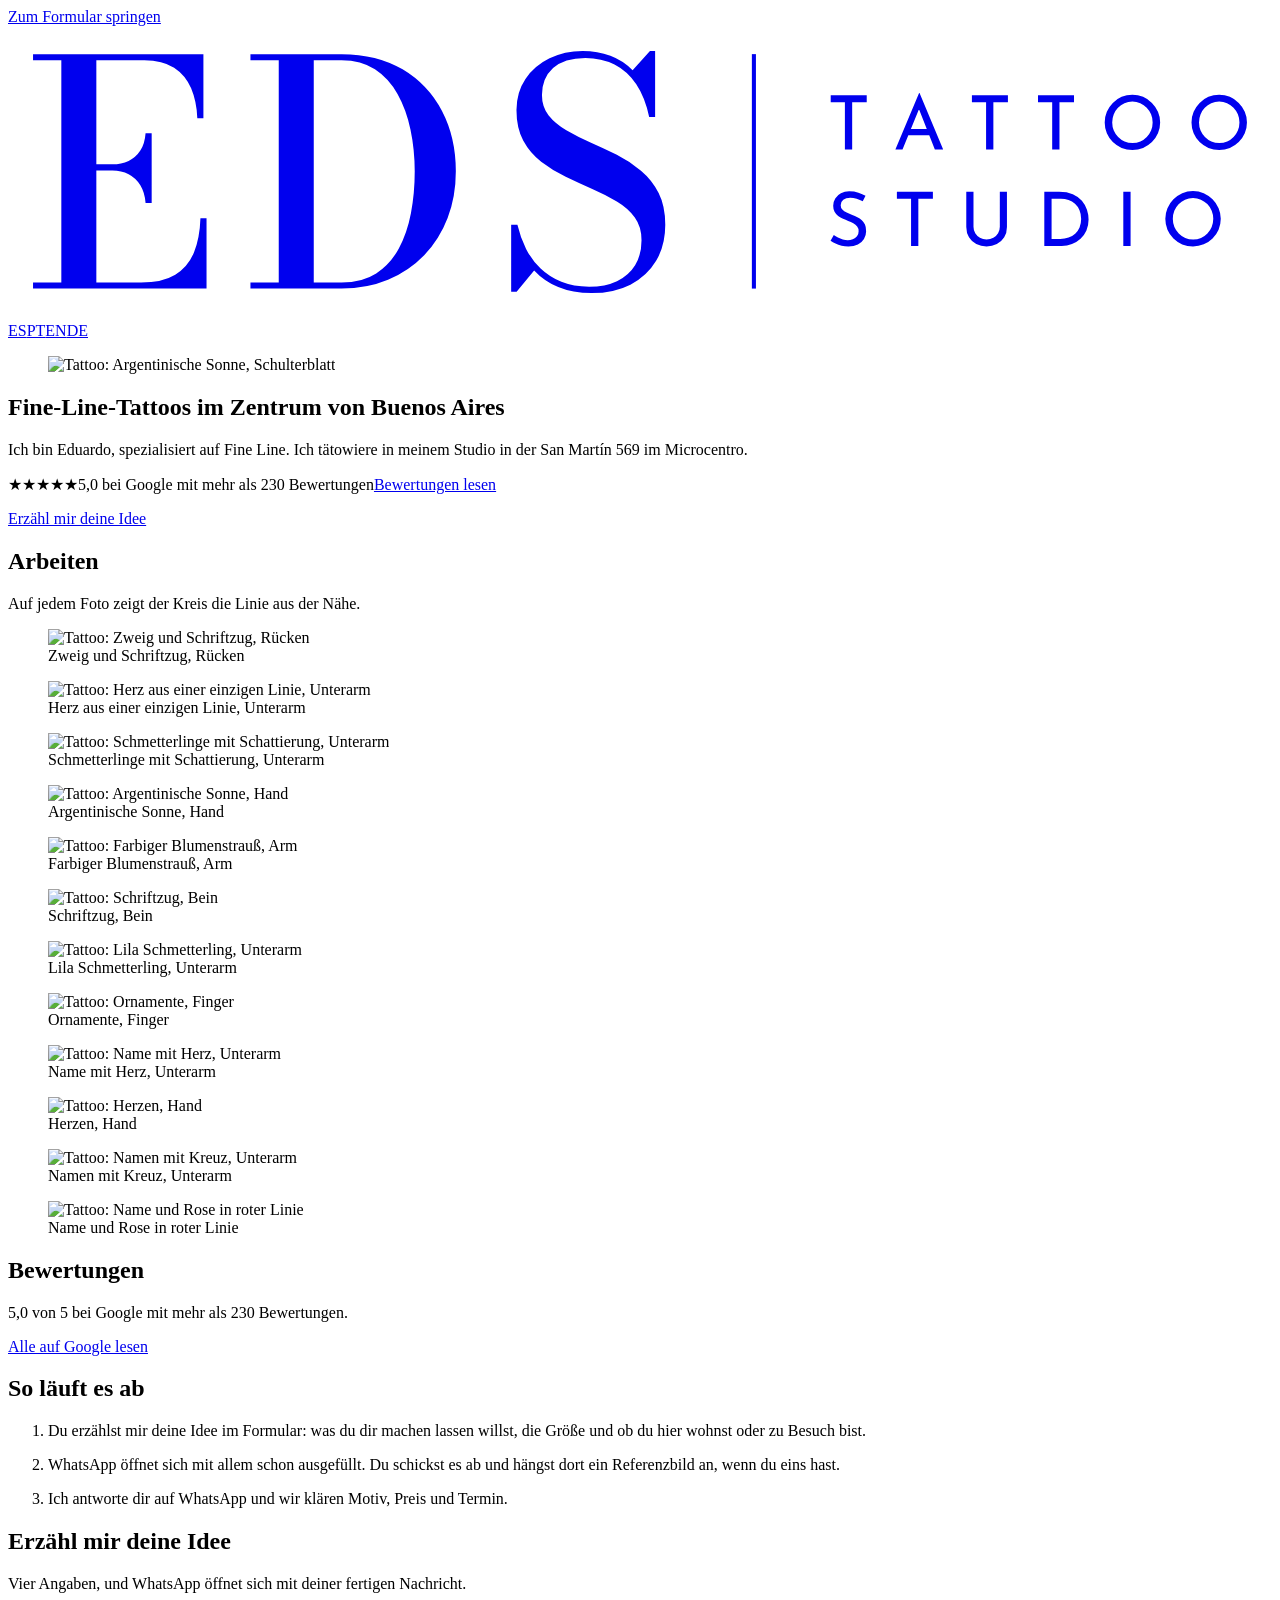
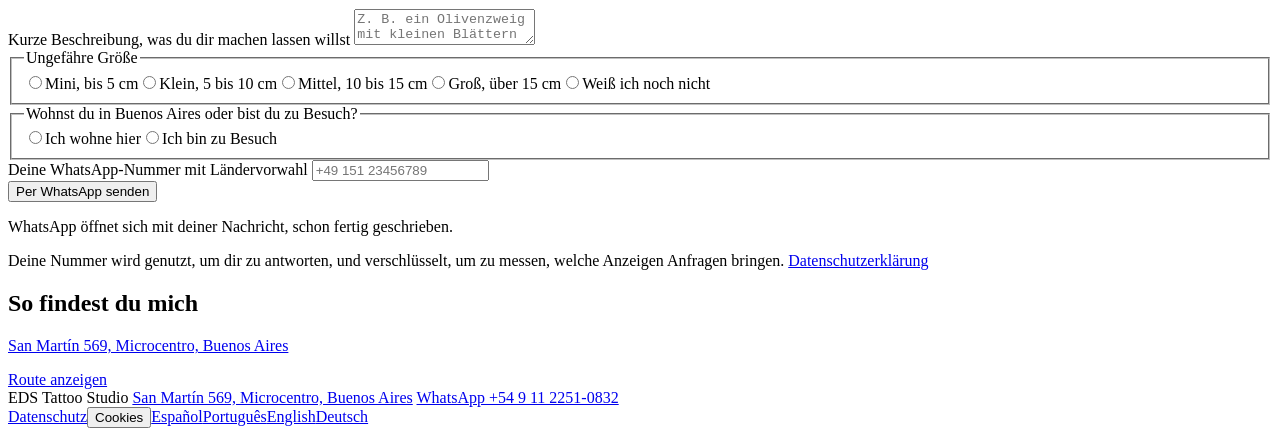
==== public/de/index.html @ 72ec38d3 "Instagram del estudio: edstattoostudio1 Co-Authored-By: Claude Opus 5.5 <noreply@anthropic.com> Clau" ====
<!doctype html>
<html lang="de">
<head>
<meta charset="utf-8">
<meta name="viewport" content="width=device-width, initial-scale=1, viewport-fit=cover">
<meta name="format-detection" content="address=no">
<title>Fine-Line-Tattoos in Buenos Aires | EDS Tattoo Studio</title>
<meta name="description" content="Fine-Line-Tattoos im Microcentro von Buenos Aires. 5,0 bei Google mit mehr als 230 Bewertungen. Erzähl mir deine Idee per WhatsApp.">
<link rel="canonical" href="https://edstattoostudio.com/de/">
<link rel="alternate" hreflang="es" href="https://edstattoostudio.com/es/">
<link rel="alternate" hreflang="pt" href="https://edstattoostudio.com/pt/">
<link rel="alternate" hreflang="en" href="https://edstattoostudio.com/en/">
<link rel="alternate" hreflang="de" href="https://edstattoostudio.com/de/">
<link rel="alternate" hreflang="x-default" href="https://edstattoostudio.com/">
<meta name="theme-color" content="#FCFCFE" media="(prefers-color-scheme: light)">
<meta name="theme-color" content="#000000" media="(prefers-color-scheme: dark)">
<link rel="icon" href="/favicon.ico" sizes="48x48">
<link rel="icon" href="/favicon.svg" type="image/svg+xml">
<link rel="apple-touch-icon" href="/apple-touch-icon.png">
<link rel="manifest" href="/site.webmanifest">
<meta property="og:type" content="website">
<meta property="og:site_name" content="EDS Tattoo Studio">
<meta property="og:title" content="Fine-Line-Tattoos in Buenos Aires | EDS Tattoo Studio">
<meta property="og:description" content="Fine-Line-Tattoos im Microcentro von Buenos Aires. 5,0 bei Google mit mehr als 230 Bewertungen. Erzähl mir deine Idee per WhatsApp.">
<meta property="og:url" content="https://edstattoostudio.com/de/">
<meta property="og:image" content="https://edstattoostudio.com/og.jpg">
<meta property="og:image:width" content="1200">
<meta property="og:image:height" content="630">
<meta property="og:image:alt" content="Fine-Line-Tattoo der argentinischen Sonne auf dem Schulterblatt">
<meta property="og:locale" content="de_DE">
<meta name="twitter:card" content="summary_large_image">
<link rel="preload" href="/assets/fonts/montserrat-latin-600-normal.woff2" as="font" type="font/woff2" crossorigin>
<link rel="preload" href="/assets/fonts/montserrat-latin-400-normal.woff2" as="font" type="font/woff2" crossorigin>
<link rel="preload" as="image" href="/assets/img/sol-omoplato.5a6cb616.webp" imagesrcset="/assets/img/sol-omoplato-720.25f316c8.webp 720w, /assets/img/sol-omoplato.5a6cb616.webp 1200w" imagesizes="(min-width: 900px) 540px, 100vw" fetchpriority="high">
<script type="application/ld+json">{"@context": "https://schema.org", "@graph": [{"@type": "WebSite", "@id": "https://edstattoostudio.com/#website", "url": "https://edstattoostudio.com/", "name": "EDS Tattoo Studio", "inLanguage": ["es", "pt", "en", "de"]}, {"@type": "TattooParlor", "@id": "https://edstattoostudio.com/#studio", "name": "EDS Tattoo Studio", "url": "https://edstattoostudio.com/", "image": "https://edstattoostudio.com/og.jpg", "logo": "https://edstattoostudio.com/logo-512.png", "telephone": "+5491122510832", "address": {"@type": "PostalAddress", "streetAddress": "San Martín 569", "postalCode": "C1004AAK", "addressLocality": "Buenos Aires", "addressRegion": "Ciudad Autónoma de Buenos Aires", "addressCountry": "AR"}, "openingHoursSpecification": [{"@type": "OpeningHoursSpecification", "dayOfWeek": ["Monday", "Tuesday", "Wednesday", "Thursday", "Friday", "Saturday", "Sunday"], "opens": "10:00:00", "closes": "20:30:00"}], "sameAs": ["https://www.instagram.com/edstattoostudio1/", "https://www.youtube.com/@EduardoGomezR"]}, {"@type": "WebPage", "@id": "https://edstattoostudio.com/de/#page", "url": "https://edstattoostudio.com/de/", "name": "Fine-Line-Tattoos in Buenos Aires | EDS Tattoo Studio", "inLanguage": "de", "isPartOf": {"@id": "https://edstattoostudio.com/#website"}, "about": {"@id": "https://edstattoostudio.com/#studio"}}]}</script>
<link rel="stylesheet" href="/assets/css/site.8fb7959b.css">
<script src="/assets/js/site.5dc62548.js" defer></script>
</head>
<body>
<a class="skip" href="#idea">Zum Formular springen</a>
<div class="band"><div class="wrap">
<header class="top">
<a class="mark" href="/de/"><svg class="logo" focusable="false" xmlns="http://www.w3.org/2000/svg" viewBox="-5.15 16.00 404.33 93.45" role="img" aria-label="EDS Tattoo Studio"><title>EDS Tattoo Studio</title><path d="M2.85 100.0V98.05H11.9V26.950000000000003H2.85V25.0H57.35V45.5H55.400000000000006Q55.2 40.15 53.425000000000004 35.95Q51.650000000000006 31.75 47.97500000000001 29.35Q44.300000000000004 26.950000000000003 38.45 26.950000000000003H23.1V98.05H37.4Q44.25 98.05 48.35 95.55Q52.45 93.05 54.325 88.44999999999999Q56.2 83.85 56.400000000000006 77.5H58.35V100.0ZM38.85 72.6Q38.6 69.25 37.175 66.925Q35.75 64.6 33.425 63.39999999999999Q31.1 62.199999999999996 28.25 62.199999999999996H20.650000000000002V60.25H28.25Q31.1 60.25 33.425 59.15Q35.75 58.05 37.175 55.849999999999994Q38.6 53.65 38.85 50.3H40.800000000000004V72.6Z M101.55000000000001 25.0Q112.9 25.0 121.075 29.875Q129.25 34.75 133.675 43.224999999999994Q138.10000000000002 51.699999999999996 138.10000000000002 62.5Q138.10000000000002 70.6 135.47500000000002 77.44999999999999Q132.85000000000002 84.3 127.97500000000002 89.35Q123.10000000000002 94.4 116.40000000000002 97.2Q109.70000000000002 100.0 101.55000000000001 100.0H72.4V98.05H81.45000000000002V26.950000000000003H72.4V25.0ZM92.65 98.05H101.55000000000001Q108.15 98.05 112.62500000000001 95.15Q117.10000000000002 92.25 119.82500000000002 87.25Q122.55000000000001 82.25 123.75000000000001 75.85Q124.95000000000002 69.45 124.95000000000002 62.5Q124.95000000000002 55.55 123.60000000000002 49.15Q122.25000000000001 42.75 119.45000000000002 37.75Q116.65 32.75 112.22500000000001 29.85Q107.80000000000001 26.950000000000003 101.55000000000001 26.950000000000003H92.65Z M181.60000000000002 101.45Q175.40000000000003 101.45 170.85000000000002 99.525Q166.30000000000004 97.6 163.15000000000003 94.2L157.55000000000004 101.0H155.80000000000004V79.6H157.80000000000004Q158.75000000000003 83.7 160.57500000000005 87.30000000000001Q162.40000000000003 90.9 165.22500000000002 93.6Q168.05000000000004 96.3 171.87500000000006 97.85Q175.70000000000005 99.4 180.75000000000003 99.4Q185.90000000000003 99.4 189.65000000000003 97.625Q193.40000000000003 95.85 195.45000000000005 92.525Q197.50000000000003 89.2 197.50000000000003 84.5Q197.50000000000003 80.2 195.35000000000002 77.25Q193.20000000000005 74.3 189.60000000000002 72.15Q186.00000000000003 70.0 181.75000000000003 68.15Q177.50000000000003 66.3 173.25000000000003 64.25Q169.00000000000003 62.199999999999996 165.40000000000003 59.425Q161.80000000000004 56.65 159.65000000000003 52.65Q157.50000000000003 48.65 157.50000000000003 42.9Q157.50000000000003 37.15 160.37500000000003 32.925Q163.25000000000003 28.700000000000003 168.07500000000005 26.35Q172.90000000000003 24.0 178.65000000000003 24.0Q183.50000000000003 24.0 187.55 25.525Q191.60000000000002 27.049999999999997 194.65000000000003 30.14999999999999L200.20000000000005 24.0H201.85000000000002V45.099999999999994H199.95000000000005Q198.65000000000003 38.849999999999994 195.82500000000005 34.62499999999999Q193.00000000000003 30.39999999999999 188.85000000000002 28.299999999999997Q184.70000000000005 26.200000000000003 179.55000000000004 26.200000000000003Q172.75000000000003 26.200000000000003 169.20000000000005 29.450000000000003Q165.65000000000003 32.7 165.65000000000003 38.099999999999994Q165.65000000000003 41.949999999999996 167.80000000000004 44.625Q169.95000000000005 47.3 173.45000000000005 49.349999999999994Q176.95000000000005 51.4 181.17500000000004 53.25Q185.40000000000003 55.099999999999994 189.60000000000002 57.224999999999994Q193.80000000000004 59.349999999999994 197.32500000000005 62.3Q200.85000000000002 65.25 202.97500000000002 69.425Q205.10000000000002 73.6 205.10000000000002 79.6Q205.10000000000002 86.2 202.175 91.125Q199.25000000000003 96.05 193.95000000000005 98.75Q188.65000000000003 101.45 181.60000000000002 101.45Z" fill="currentColor"/><rect x="232.80" y="25.00" width="1.3" height="75.00" fill="currentColor"/><path d="M258.02400000000006 38.147999999999996H269.5440000000001V40.379999999999995H264.8880000000001V55.5H262.56000000000006V40.379999999999995H258.02400000000006Z M278.71200000000005 55.5 286.29600000000005 37.428H286.44000000000005L294.00000000000006 55.5H291.33600000000007L285.6720000000001 41.076L287.3280000000001 39.996L280.9920000000001 55.5ZM283.1520000000001 48.924H289.60800000000006L290.3760000000001 50.94H282.4800000000001Z M303.19200000000006 38.147999999999996H314.7120000000001V40.379999999999995H310.0560000000001V55.5H307.72800000000007V40.379999999999995H303.19200000000006Z M324.33600000000007 38.147999999999996H335.8560000000001V40.379999999999995H331.2000000000001V55.5H328.87200000000007V40.379999999999995H324.33600000000007Z M345.6720000000001 46.836Q345.6720000000001 45.036 346.3560000000001 43.44Q347.0400000000001 41.844 348.2640000000001 40.608000000000004Q349.4880000000001 39.372 351.08400000000006 38.664Q352.68000000000006 37.956 354.5280000000001 37.956Q356.3520000000001 37.956 357.9480000000001 38.664Q359.5440000000001 39.372 360.7800000000001 40.608000000000004Q362.0160000000001 41.844 362.7120000000001 43.44Q363.4080000000001 45.036 363.4080000000001 46.836Q363.4080000000001 48.684 362.7120000000001 50.292Q362.0160000000001 51.9 360.7800000000001 53.111999999999995Q359.5440000000001 54.324 357.9480000000001 55.007999999999996Q356.3520000000001 55.692 354.5280000000001 55.692Q352.68000000000006 55.692 351.08400000000006 55.019999999999996Q349.4880000000001 54.348 348.2640000000001 53.147999999999996Q347.0400000000001 51.948 346.3560000000001 50.34Q345.6720000000001 48.732 345.6720000000001 46.836ZM348.07200000000006 46.86Q348.07200000000006 48.228 348.5760000000001 49.416Q349.0800000000001 50.604 349.9680000000001 51.516Q350.8560000000001 52.428 352.0320000000001 52.944Q353.2080000000001 53.46 354.5760000000001 53.46Q355.9200000000001 53.46 357.0960000000001 52.944Q358.2720000000001 52.428 359.1360000000001 51.516Q360.0000000000001 50.604 360.50400000000013 49.416Q361.0080000000001 48.228 361.0080000000001 46.836Q361.0080000000001 45.468 360.50400000000013 44.256Q360.0000000000001 43.044 359.1120000000001 42.132Q358.2240000000001 41.22 357.0480000000001 40.704Q355.87200000000007 40.188 354.5280000000001 40.188Q353.1600000000001 40.188 351.9840000000001 40.716Q350.8080000000001 41.244 349.9200000000001 42.156Q349.0320000000001 43.068 348.5520000000001 44.28Q348.07200000000006 45.492 348.07200000000006 46.86Z M373.44000000000005 46.836Q373.44000000000005 45.036 374.124 43.44Q374.80800000000005 41.844 376.03200000000004 40.608000000000004Q377.2560000000001 39.372 378.8520000000001 38.664Q380.44800000000004 37.956 382.29600000000005 37.956Q384.12000000000006 37.956 385.71600000000007 38.664Q387.31200000000007 39.372 388.54800000000006 40.608000000000004Q389.78400000000005 41.844 390.48 43.44Q391.17600000000004 45.036 391.17600000000004 46.836Q391.17600000000004 48.684 390.48 50.292Q389.78400000000005 51.9 388.54800000000006 53.111999999999995Q387.31200000000007 54.324 385.71600000000007 55.007999999999996Q384.12000000000006 55.692 382.29600000000005 55.692Q380.44800000000004 55.692 378.8520000000001 55.019999999999996Q377.2560000000001 54.348 376.03200000000004 53.147999999999996Q374.80800000000005 51.948 374.124 50.34Q373.44000000000005 48.732 373.44000000000005 46.836ZM375.84000000000003 46.86Q375.84000000000003 48.228 376.34400000000005 49.416Q376.84800000000007 50.604 377.7360000000001 51.516Q378.6240000000001 52.428 379.80000000000007 52.944Q380.97600000000006 53.46 382.34400000000005 53.46Q383.68800000000005 53.46 384.86400000000003 52.944Q386.0400000000001 52.428 386.90400000000005 51.516Q387.76800000000003 50.604 388.27200000000005 49.416Q388.77600000000007 48.228 388.77600000000007 46.836Q388.77600000000007 45.468 388.27200000000005 44.256Q387.76800000000003 43.044 386.88000000000005 42.132Q385.9920000000001 41.22 384.81600000000003 40.704Q383.64000000000004 40.188 382.29600000000005 40.188Q380.92800000000005 40.188 379.75200000000007 40.716Q378.5760000000001 41.244 377.6880000000001 42.156Q376.80000000000007 43.068 376.32000000000005 44.28Q375.84000000000003 45.492 375.84000000000003 46.86Z M268.27200000000005 72.092Q267.38400000000007 71.636 266.3280000000001 71.3Q265.27200000000005 70.964 264.26400000000007 70.964Q262.87200000000007 70.964 262.0440000000001 71.612Q261.21600000000007 72.25999999999999 261.21600000000007 73.34Q261.21600000000007 74.156 261.744 74.72Q262.27200000000005 75.28399999999999 263.1360000000001 75.692Q264.00000000000006 76.1 264.9360000000001 76.46Q265.75200000000007 76.77199999999999 266.5440000000001 77.15599999999999Q267.33600000000007 77.53999999999999 267.9720000000001 78.11599999999999Q268.60800000000006 78.692 268.9800000000001 79.532Q269.3520000000001 80.372 269.3520000000001 81.62Q269.3520000000001 82.988 268.6680000000001 84.116Q267.9840000000001 85.244 266.7120000000001 85.892Q265.44000000000005 86.53999999999999 263.68800000000005 86.53999999999999Q262.53600000000006 86.53999999999999 261.4920000000001 86.276Q260.4480000000001 86.012 259.56000000000006 85.592Q258.6720000000001 85.172 257.97600000000006 84.716L259.0080000000001 82.892Q259.58400000000006 83.3 260.3280000000001 83.672Q261.07200000000006 84.044 261.88800000000003 84.27199999999999Q262.70400000000006 84.5 263.4720000000001 84.5Q264.28800000000007 84.5 265.0920000000001 84.2Q265.8960000000001 83.9 266.4240000000001 83.27600000000001Q266.95200000000006 82.652 266.95200000000006 81.62Q266.95200000000006 80.732 266.48400000000004 80.144Q266.0160000000001 79.556 265.24800000000005 79.136Q264.4800000000001 78.716 263.61600000000004 78.38Q262.80000000000007 78.068 261.96000000000004 77.696Q261.12000000000006 77.324 260.4000000000001 76.78399999999999Q259.68000000000006 76.244 259.24800000000005 75.452Q258.8160000000001 74.66 258.8160000000001 73.532Q258.8160000000001 72.164 259.4760000000001 71.144Q260.1360000000001 70.124 261.28800000000007 69.536Q262.44000000000005 68.948 263.92800000000005 68.9Q265.60800000000006 68.9 266.89200000000005 69.30799999999999Q268.17600000000004 69.716 269.1600000000001 70.316Z M279.19200000000006 68.996H290.7120000000001V71.228H286.0560000000001V86.348H283.72800000000007V71.228H279.19200000000006Z M303.6960000000001 80.204Q303.6960000000001 81.38 304.2600000000001 82.304Q304.82400000000007 83.228 305.7600000000001 83.756Q306.6960000000001 84.28399999999999 307.87200000000007 84.28399999999999Q309.09600000000006 84.28399999999999 310.05600000000004 83.756Q311.0160000000001 83.228 311.5680000000001 82.304Q312.12000000000006 81.38 312.12000000000006 80.204V68.996H314.4000000000001V80.276Q314.4000000000001 82.172 313.5240000000001 83.588Q312.6480000000001 85.004 311.1720000000001 85.77199999999999Q309.6960000000001 86.53999999999999 307.87200000000007 86.53999999999999Q306.04800000000006 86.53999999999999 304.58400000000006 85.77199999999999Q303.12000000000006 85.004 302.2560000000001 83.588Q301.39200000000005 82.172 301.39200000000005 80.276V68.996H303.6960000000001Z M326.35200000000003 86.348V68.996H331.08000000000004Q333.648 68.996 335.46000000000004 69.788Q337.27200000000005 70.58 338.3760000000001 71.876Q339.4800000000001 73.172 339.9960000000001 74.744Q340.51200000000006 76.316 340.51200000000006 77.876Q340.51200000000006 79.844 339.8280000000001 81.404Q339.14400000000006 82.964 337.9440000000001 84.068Q336.744 85.172 335.196 85.75999999999999Q333.648 86.348 331.9200000000001 86.348ZM328.68000000000006 84.116H331.46400000000006Q332.90400000000005 84.116 334.11600000000004 83.684Q335.32800000000003 83.252 336.22800000000007 82.436Q337.12800000000004 81.62 337.63200000000006 80.432Q338.1360000000001 79.244 338.1360000000001 77.732Q338.1360000000001 76.124 337.60800000000006 74.912Q337.08000000000004 73.7 336.168 72.884Q335.25600000000003 72.068 334.10400000000004 71.648Q332.95200000000006 71.228 331.68000000000006 71.228H328.68000000000006Z M351.624 68.996H353.95200000000006V86.348H351.624Z M365.0640000000001 77.684Q365.0640000000001 75.884 365.74800000000005 74.288Q366.4320000000001 72.692 367.65600000000006 71.45599999999999Q368.8800000000001 70.22 370.4760000000001 69.512Q372.07200000000006 68.804 373.9200000000001 68.804Q375.7440000000001 68.804 377.3400000000001 69.512Q378.9360000000001 70.22 380.1720000000001 71.45599999999999Q381.4080000000001 72.692 382.10400000000004 74.288Q382.80000000000007 75.884 382.80000000000007 77.684Q382.80000000000007 79.532 382.10400000000004 81.14Q381.4080000000001 82.748 380.1720000000001 83.96000000000001Q378.9360000000001 85.172 377.3400000000001 85.856Q375.7440000000001 86.53999999999999 373.9200000000001 86.53999999999999Q372.07200000000006 86.53999999999999 370.4760000000001 85.868Q368.8800000000001 85.196 367.65600000000006 83.996Q366.4320000000001 82.79599999999999 365.74800000000005 81.18799999999999Q365.0640000000001 79.58 365.0640000000001 77.684ZM367.46400000000006 77.708Q367.46400000000006 79.076 367.9680000000001 80.264Q368.4720000000001 81.452 369.3600000000001 82.364Q370.2480000000001 83.276 371.4240000000001 83.792Q372.6000000000001 84.30799999999999 373.9680000000001 84.30799999999999Q375.31200000000007 84.30799999999999 376.48800000000006 83.792Q377.6640000000001 83.276 378.5280000000001 82.364Q379.39200000000005 81.452 379.8960000000001 80.264Q380.4000000000001 79.076 380.4000000000001 77.684Q380.4000000000001 76.316 379.8960000000001 75.104Q379.39200000000005 73.892 378.5040000000001 72.97999999999999Q377.6160000000001 72.068 376.44000000000005 71.55199999999999Q375.26400000000007 71.036 373.9200000000001 71.036Q372.5520000000001 71.036 371.3760000000001 71.564Q370.2000000000001 72.092 369.3120000000001 73.00399999999999Q368.4240000000001 73.916 367.9440000000001 75.128Q367.46400000000006 76.34 367.46400000000006 77.708Z" fill="currentColor"/></svg></a>
<nav class="langs" aria-label="Sprache"><a href="/es/" hreflang="es" lang="es-AR">ES</a><a href="/pt/" hreflang="pt" lang="pt-BR">PT</a><a href="/en/" hreflang="en" lang="en">EN</a><a href="/de/" hreflang="de" lang="de" aria-current="page">DE</a></nav>
</header>

<section class="hero" aria-labelledby="h-hero">
<figure class="hero-photo" data-loupe><img src="/assets/img/sol-omoplato.5a6cb616.webp" width="1200" height="1600" alt="Tattoo: Argentinische Sonne, Schulterblatt" fetchpriority="high" decoding="async" srcset="/assets/img/sol-omoplato-720.25f316c8.webp 720w, /assets/img/sol-omoplato.5a6cb616.webp 1200w" sizes="(min-width: 900px) 540px, 100vw" data-full="/assets/img/sol-omoplato.5a6cb616.webp" style="object-position:50% 58%"><span class="loupe" aria-hidden="true" style="background-position:48% 56%"></span></figure>
<div class="hero-text">
<h1 id="h-hero">Fine-Line-Tattoos im Zentrum von Buenos Aires</h1>
<p class="lead">Ich bin Eduardo, spezialisiert auf Fine Line. Ich tätowiere in meinem Studio in der San Martín 569 im Microcentro.</p>
<p class="proof"><span class="stars" aria-hidden="true">★★★★★</span><span>5,0 bei Google mit mehr als 230 Bewertungen</span><a href="#resenas">Bewertungen lesen</a></p>
<a class="btn" id="hero-cta" href="#idea">Erzähl mir deine Idee</a>
</div>
</section>
</div></div>
<main id="inicio" class="wrap">

<section class="block" id="trabajos" aria-labelledby="h-work">
<div class="block-head"><h2 id="h-work">Arbeiten</h2><p class="sub">Auf jedem Foto zeigt der Kreis die Linie aus der Nähe.</p></div>
<div class="works">
<figure class="work"><div class="work-photo" data-loupe><img src="/assets/img/espalda-rama.ee6c03a8.webp" width="1050" height="1400" alt="Tattoo: Zweig und Schriftzug, Rücken" loading="lazy" decoding="async" style="object-position:50% 45%"><span class="loupe" aria-hidden="true" style="background-position:36% 32%"></span></div><figcaption>Zweig und Schriftzug, Rücken</figcaption></figure>
<figure class="work"><div class="work-photo" data-loupe><img src="/assets/img/corazon-linea.91d4ab12.webp" width="1040" height="1300" alt="Tattoo: Herz aus einer einzigen Linie, Unterarm" loading="lazy" decoding="async" style="object-position:58% 52%"><span class="loupe" aria-hidden="true" style="background-position:60% 56%"></span></div><figcaption>Herz aus einer einzigen Linie, Unterarm</figcaption></figure>
<figure class="work"><div class="work-photo" data-loupe><img src="/assets/img/mariposas-sombra.c5f5d729.webp" width="1040" height="1300" alt="Tattoo: Schmetterlinge mit Schattierung, Unterarm" loading="lazy" decoding="async" style="object-position:50% 48%"><span class="loupe" aria-hidden="true" style="background-position:60% 42%"></span></div><figcaption>Schmetterlinge mit Schattierung, Unterarm</figcaption></figure>
<figure class="work"><div class="work-photo" data-loupe><img src="/assets/img/sol-mano.2df669f2.webp" width="1050" height="1400" alt="Tattoo: Argentinische Sonne, Hand" loading="lazy" decoding="async" style="object-position:50% 45%"><span class="loupe" aria-hidden="true" style="background-position:50% 48%"></span></div><figcaption>Argentinische Sonne, Hand</figcaption></figure>
<figure class="work"><div class="work-photo" data-loupe><img src="/assets/img/ramo-color.14a2b77e.webp" width="1040" height="1300" alt="Tattoo: Farbiger Blumenstrauß, Arm" loading="lazy" decoding="async" style="object-position:50% 45%"><span class="loupe" aria-hidden="true" style="background-position:46% 48%"></span></div><figcaption>Farbiger Blumenstrauß, Arm</figcaption></figure>
<figure class="work"><div class="work-photo" data-loupe><img src="/assets/img/frase-pierna.78de51ad.webp" width="1050" height="1400" alt="Tattoo: Schriftzug, Bein" loading="lazy" decoding="async" style="object-position:45% 50%"><span class="loupe" aria-hidden="true" style="background-position:44% 50%"></span></div><figcaption>Schriftzug, Bein</figcaption></figure>
<figure class="work"><div class="work-photo" data-loupe><img src="/assets/img/mariposa-violeta.3276448a.webp" width="1040" height="1299" alt="Tattoo: Lila Schmetterling, Unterarm" loading="lazy" decoding="async" style="object-position:50% 47%"><span class="loupe" aria-hidden="true" style="background-position:51% 46%"></span></div><figcaption>Lila Schmetterling, Unterarm</figcaption></figure>
<figure class="work"><div class="work-photo" data-loupe><img src="/assets/img/ornamentos-dedos.f0be6ff0.webp" width="960" height="1280" alt="Tattoo: Ornamente, Finger" loading="lazy" decoding="async" style="object-position:50% 55%"><span class="loupe" aria-hidden="true" style="background-position:53% 52%"></span></div><figcaption>Ornamente, Finger</figcaption></figure>
<figure class="work"><div class="work-photo" data-loupe><img src="/assets/img/nombre-corazon.1296f91f.webp" width="1040" height="1300" alt="Tattoo: Name mit Herz, Unterarm" loading="lazy" decoding="async" style="object-position:50% 45%"><span class="loupe" aria-hidden="true" style="background-position:61% 56%"></span></div><figcaption>Name mit Herz, Unterarm</figcaption></figure>
<figure class="work"><div class="work-photo" data-loupe><img src="/assets/img/corazones-mano.5648e5be.webp" width="1040" height="1300" alt="Tattoo: Herzen, Hand" loading="lazy" decoding="async" style="object-position:50% 50%"><span class="loupe" aria-hidden="true" style="background-position:51% 49%"></span></div><figcaption>Herzen, Hand</figcaption></figure>
<figure class="work"><div class="work-photo" data-loupe><img src="/assets/img/nombres-cruz.baaa31b5.webp" width="1050" height="1400" alt="Tattoo: Namen mit Kreuz, Unterarm" loading="lazy" decoding="async" style="object-position:55% 45%"><span class="loupe" aria-hidden="true" style="background-position:56% 48%"></span></div><figcaption>Namen mit Kreuz, Unterarm</figcaption></figure>
<figure class="work"><div class="work-photo" data-loupe><img src="/assets/img/nombre-rosa.12617abc.webp" width="960" height="1280" alt="Tattoo: Name und Rose in roter Linie" loading="lazy" decoding="async" style="object-position:50% 55%"><span class="loupe" aria-hidden="true" style="background-position:33% 58%"></span></div><figcaption>Name und Rose in roter Linie</figcaption></figure>
</div>
</section>

<section class="block" id="resenas" aria-labelledby="h-reviews">
<div class="block-head"><h2 id="h-reviews">Bewertungen</h2><p class="big" id="reviews-summary">5,0 von 5 bei Google mit mehr als 230 Bewertungen.</p></div>
<div class="gm-box" id="gm-box" hidden>
<ol class="reviews" id="reviews-list"></ol>
<div class="gm-foot"><span>Google sortiert sie nach Relevanz.</span><span class="gm-attr" translate="no">Google Maps</span></div>
</div>
<div class="links"><a id="reviews-link" href="https://www.google.com/maps/search/?api=1&amp;query=EDS%20Tattoo%20Studio&amp;query_place_id=ChIJSbT071_LvJURa8aGV8tGUIY" target="_blank" rel="noopener">Alle auf Google lesen</a></div>
</section>

<section class="block" id="como" aria-labelledby="h-steps">
<div class="block-head"><h2 id="h-steps">So läuft es ab</h2></div>
<ol class="steps">
<li><p>Du erzählst mir deine Idee im Formular: was du dir machen lassen willst, die Größe und ob du hier wohnst oder zu Besuch bist.</p></li>
<li><p>WhatsApp öffnet sich mit allem schon ausgefüllt. Du schickst es ab und hängst dort ein Referenzbild an, wenn du eins hast.</p></li>
<li><p>Ich antworte dir auf WhatsApp und wir klären Motiv, Preis und Termin.</p></li>
</ol>
</section>

<section class="block" id="idea" aria-labelledby="h-form">
<div class="block-head"><h2 id="h-form">Erzähl mir deine Idee</h2><p class="sub">Vier Angaben, und WhatsApp öffnet sich mit deiner fertigen Nachricht.</p></div>
<div class="form-card">
<form class="form" id="lead-form" novalidate>
<div class="field">
<label class="label" for="f-idea">Kurze Beschreibung, was du dir machen lassen willst</label>
<textarea class="input" id="f-idea" name="idea" rows="2" maxlength="300" placeholder="Z. B. ein Olivenzweig mit kleinen Blättern" aria-describedby="err-idea"></textarea>
<p class="error" id="err-idea" hidden></p>
</div>
<fieldset aria-describedby="err-size"><legend>Ungefähre Größe</legend><div class="chips"><input class="chip-input" type="radio" name="size" id="size-0" value="0"><label class="chip" for="size-0">Mini, bis 5 cm</label><input class="chip-input" type="radio" name="size" id="size-1" value="1"><label class="chip" for="size-1">Klein, 5 bis 10 cm</label><input class="chip-input" type="radio" name="size" id="size-2" value="2"><label class="chip" for="size-2">Mittel, 10 bis 15 cm</label><input class="chip-input" type="radio" name="size" id="size-3" value="3"><label class="chip" for="size-3">Groß, über 15 cm</label><input class="chip-input" type="radio" name="size" id="size-4" value="4"><label class="chip" for="size-4">Weiß ich noch nicht</label></div><p class="error" id="err-size" hidden></p></fieldset>
<fieldset aria-describedby="err-stay"><legend>Wohnst du in Buenos Aires oder bist du zu Besuch?</legend><div class="chips"><input class="chip-input" type="radio" name="stay" id="stay-0" value="0"><label class="chip" for="stay-0">Ich wohne hier</label><input class="chip-input" type="radio" name="stay" id="stay-1" value="1"><label class="chip" for="stay-1">Ich bin zu Besuch</label></div><p class="error" id="err-stay" hidden></p></fieldset>
<div class="field">
<label class="label" for="f-phone">Deine WhatsApp-Nummer mit Ländervorwahl</label>
<input class="input" id="f-phone" name="phone" type="tel" inputmode="tel" autocomplete="tel" placeholder="+49 151 23456789" aria-describedby="err-phone">
<p class="error" id="err-phone" hidden></p>
</div>
<div class="submit-row">
<button class="btn" type="submit" id="f-submit">Per WhatsApp senden</button>
<p class="hint">WhatsApp öffnet sich mit deiner Nachricht, schon fertig geschrieben.</p>
<p class="hint">Deine Nummer wird genutzt, um dir zu antworten, und verschlüsselt, um zu messen, welche Anzeigen Anfragen bringen. <a href="/de/datenschutz/">Datenschutzerklärung</a></p>
</div>
</form>
<div class="done" id="done" hidden aria-live="polite">
<h3>Deine Nachricht ist fertig</h3>
<p>Falls sich WhatsApp nicht geöffnet hat, tippe auf den Button und sende sie von dort.</p>
<p class="hint">Code deiner Anfrage: <span class="code" id="done-code"></span></p>
<pre class="msg" id="done-msg"></pre>
<div class="done-actions">
<a class="btn" id="done-open" href="https://wa.me/5491122510832" target="_blank" rel="noopener">WhatsApp öffnen</a>
<button type="button" class="btn btn-line" id="done-copy">Nachricht kopieren</button>
</div>
</div>
</div>
</section>

<section class="block" id="donde" aria-labelledby="h-place">
<div class="block-head"><h2 id="h-place">So findest du mich</h2></div>
<p class="big"><a href="https://www.google.com/maps/search/?api=1&amp;query=EDS%20Tattoo%20Studio&amp;query_place_id=ChIJSbT071_LvJURa8aGV8tGUIY" target="_blank" rel="noopener">San Martín 569, Microcentro, Buenos Aires</a></p>
<div class="links"><a href="https://www.google.com/maps/dir/?api=1&amp;destination=EDS%20Tattoo%20Studio&amp;destination_place_id=ChIJSbT071_LvJURa8aGV8tGUIY" target="_blank" rel="noopener">Route anzeigen</a></div>
</section>
</main>
<div class="wrap"><footer class="foot">
<span>EDS Tattoo Studio</span>
<a href="https://www.google.com/maps/search/?api=1&amp;query=EDS%20Tattoo%20Studio&amp;query_place_id=ChIJSbT071_LvJURa8aGV8tGUIY" target="_blank" rel="noopener">San Martín 569, Microcentro, Buenos Aires</a>
<a href="https://wa.me/5491122510832" target="_blank" rel="noopener">WhatsApp +54 9 11 2251-0832</a>
<nav aria-label="Sprache"><a href="/de/datenschutz/">Datenschutz</a><button type="button" class="linkish" data-cookie-settings>Cookies</button><a href="/es/" hreflang="es" lang="es-AR">Español</a><a href="/pt/" hreflang="pt" lang="pt-BR">Português</a><a href="/en/" hreflang="en" lang="en">English</a><a href="/de/" hreflang="de" lang="de">Deutsch</a></nav>
</footer>
</div>
<div class="sticky" id="sticky" hidden><a class="btn" href="#idea">Erzähl mir deine Idee</a></div>
<script id="eds-page" type="application/json">{"lang": "de", "locale": "de-DE", "apiLang": "de", "t": {"reviews.h2": "Bewertungen", "reviews.lead": "5,0 von 5 bei Google mit mehr als 230 Bewertungen.", "reviews.live": "{r} von 5 bei Google mit {n} Bewertungen.", "reviews.order": "Google sortiert sie nach Relevanz.", "reviews.translated": "Von Google übersetzt", "reviews.onMaps": "Auf Google Maps ansehen", "reviews.starsLabel": "{n} von 5 Sternen", "reviews.link": "Alle auf Google lesen", "err.idea": "Erzähl mir, was du dir tätowieren lassen möchtest.", "err.zone": "Wähle eine Körperstelle.", "err.size": "Wähle eine Größe.", "err.stay": "Sag mir, ob du hier wohnst oder zu Besuch bist.", "err.phone": "Gib deine WhatsApp-Nummer mit Ländervorwahl ein, zum Beispiel +49 151 23456789.", "done.title": "Deine Nachricht ist fertig", "done.text": "Falls sich WhatsApp nicht geöffnet hat, tippe auf den Button und sende sie von dort.", "done.code": "Code deiner Anfrage", "done.open": "WhatsApp öffnen", "done.copy": "Nachricht kopieren", "done.copied": "Nachricht kopiert", "msg.hello": "Hallo Eduardo, ich schreibe dir über deine Website.", "msg.idea": "Idee", "msg.zone": "Körperstelle", "msg.size": "Größe", "msg.local": "Ich wohne in Buenos Aires.", "msg.travel": "Ich bin zu Besuch.", "msg.leave": "Ich reise ab am", "msg.name": "Name", "msg.code": "Code"}, "sizes": ["Mini, bis 5 cm", "Klein, 5 bis 10 cm", "Mittel, 10 bis 15 cm", "Groß, über 15 cm", "Weiß ich noch nicht"], "sizesEs": ["Mini, hasta 5 cm", "Chico, de 5 a 10 cm", "Mediano, de 10 a 15 cm", "Grande, más de 15 cm", "No sé todavía"]}</script>
</body>
</html>
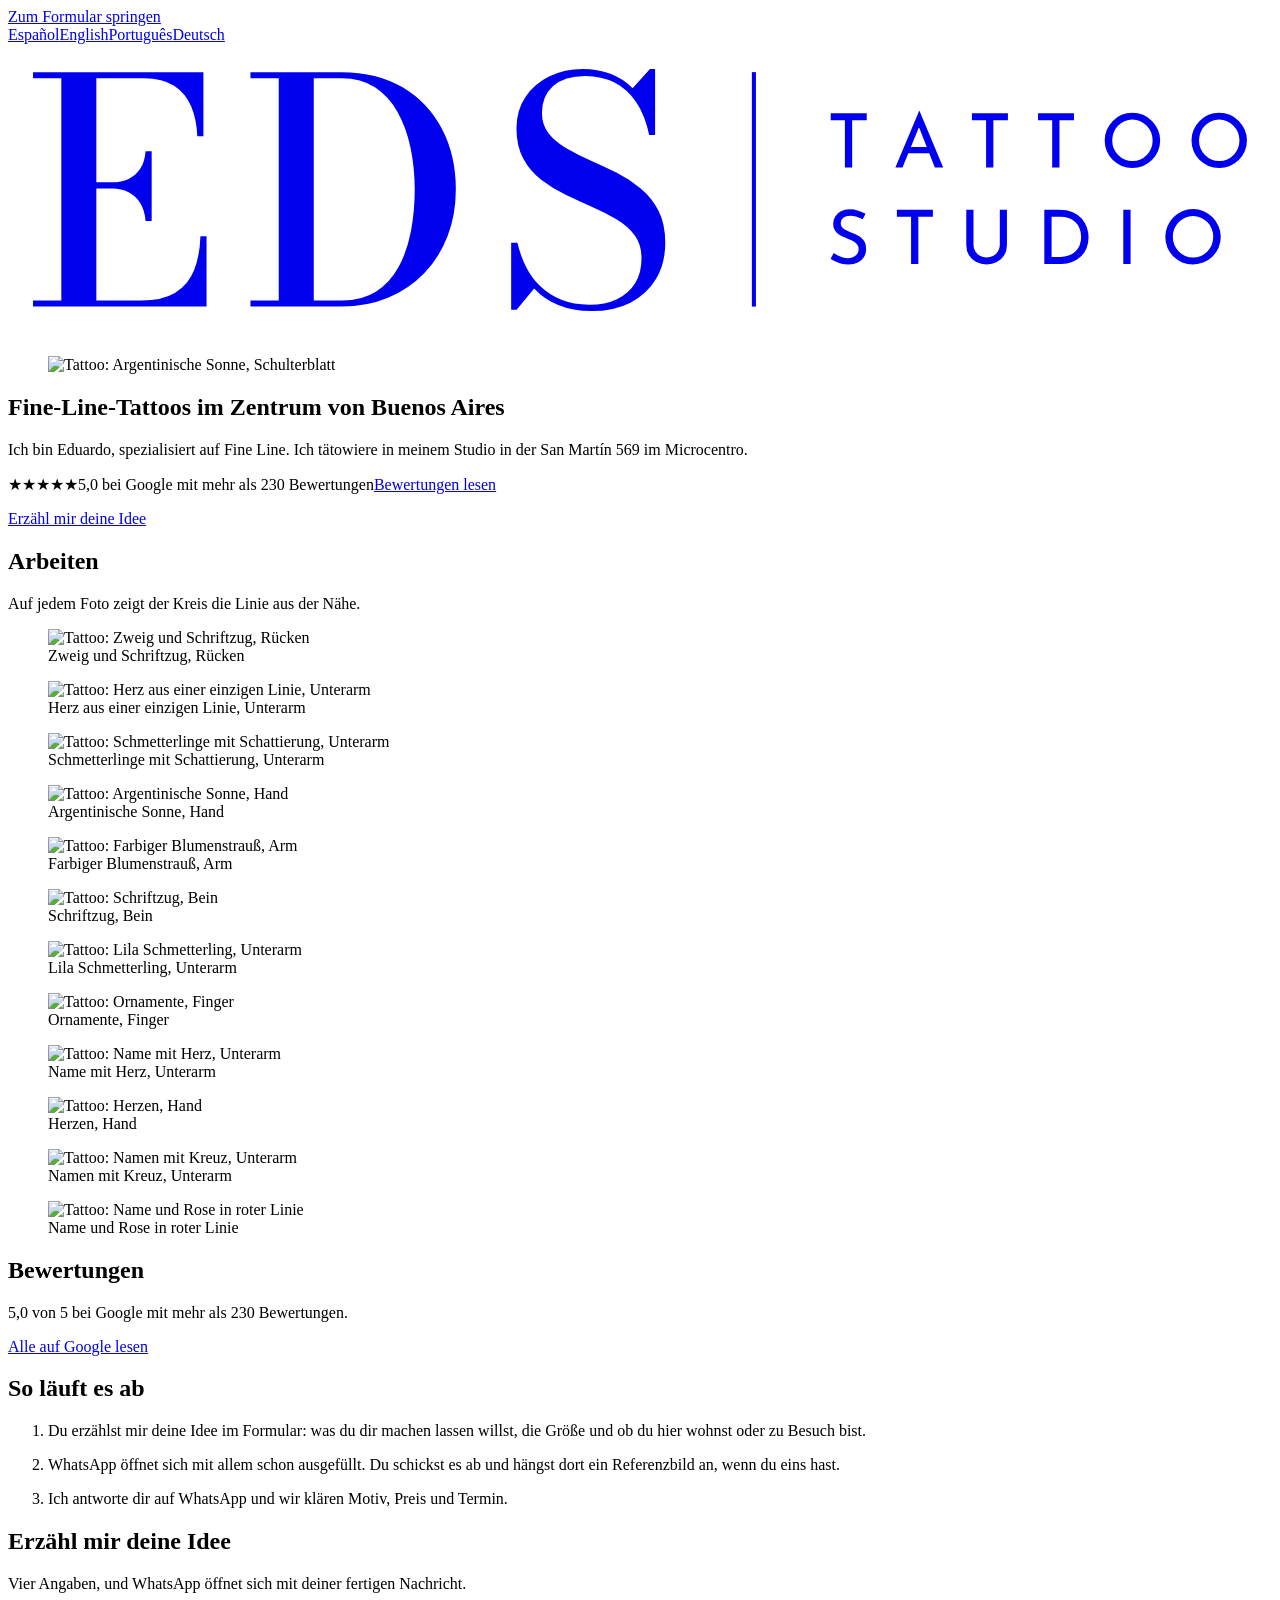
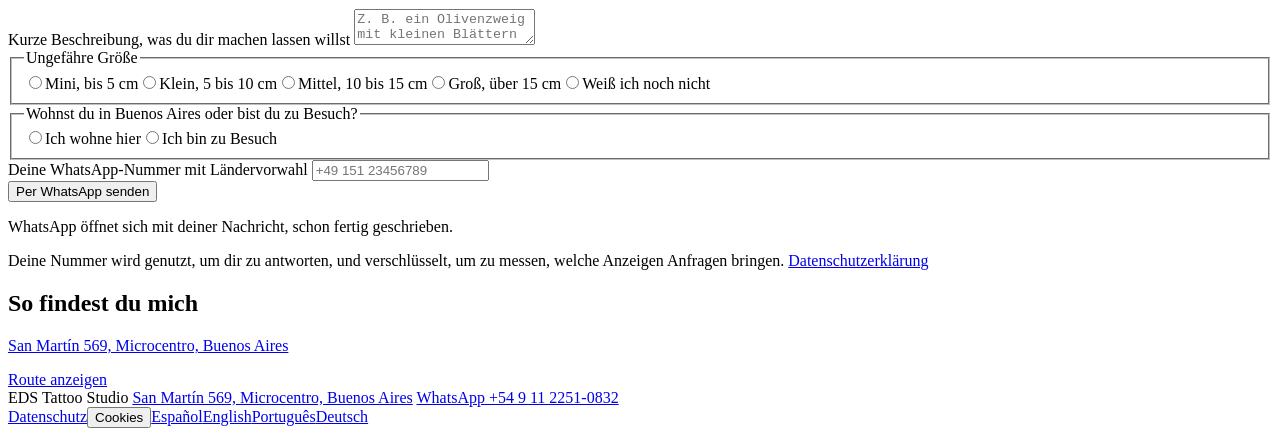
==== commit 527011aa: "Portada directo a /es/ (301 que conserva el gclid, x-default en /es/), barra de idiomas con nombres " ====
--- a/public/de/index.html
+++ b/public/de/index.html
@@ -11,7 +11,7 @@
 <link rel="alternate" hreflang="pt" href="https://edstattoostudio.com/pt/">
 <link rel="alternate" hreflang="en" href="https://edstattoostudio.com/en/">
 <link rel="alternate" hreflang="de" href="https://edstattoostudio.com/de/">
-<link rel="alternate" hreflang="x-default" href="https://edstattoostudio.com/">
+<link rel="alternate" hreflang="x-default" href="https://edstattoostudio.com/es/">
 <meta name="theme-color" content="#FCFCFE" media="(prefers-color-scheme: light)">
 <meta name="theme-color" content="#000000" media="(prefers-color-scheme: dark)">
 <link rel="icon" href="/favicon.ico" sizes="48x48">
@@ -33,15 +33,15 @@
 <link rel="preload" href="/assets/fonts/montserrat-latin-400-normal.woff2" as="font" type="font/woff2" crossorigin>
 <link rel="preload" as="image" href="/assets/img/sol-omoplato.5a6cb616.webp" imagesrcset="/assets/img/sol-omoplato-720.25f316c8.webp 720w, /assets/img/sol-omoplato.5a6cb616.webp 1200w" imagesizes="(min-width: 900px) 540px, 100vw" fetchpriority="high">
 <script type="application/ld+json">{"@context": "https://schema.org", "@graph": [{"@type": "WebSite", "@id": "https://edstattoostudio.com/#website", "url": "https://edstattoostudio.com/", "name": "EDS Tattoo Studio", "inLanguage": ["es", "pt", "en", "de"]}, {"@type": "TattooParlor", "@id": "https://edstattoostudio.com/#studio", "name": "EDS Tattoo Studio", "url": "https://edstattoostudio.com/", "image": "https://edstattoostudio.com/og.jpg", "logo": "https://edstattoostudio.com/logo-512.png", "telephone": "+5491122510832", "address": {"@type": "PostalAddress", "streetAddress": "San Martín 569", "postalCode": "C1004AAK", "addressLocality": "Buenos Aires", "addressRegion": "Ciudad Autónoma de Buenos Aires", "addressCountry": "AR"}, "openingHoursSpecification": [{"@type": "OpeningHoursSpecification", "dayOfWeek": ["Monday", "Tuesday", "Wednesday", "Thursday", "Friday", "Saturday", "Sunday"], "opens": "10:00:00", "closes": "20:30:00"}], "sameAs": ["https://www.instagram.com/edstattoostudio1/", "https://www.youtube.com/@EduardoGomezR"]}, {"@type": "WebPage", "@id": "https://edstattoostudio.com/de/#page", "url": "https://edstattoostudio.com/de/", "name": "Fine-Line-Tattoos in Buenos Aires | EDS Tattoo Studio", "inLanguage": "de", "isPartOf": {"@id": "https://edstattoostudio.com/#website"}, "about": {"@id": "https://edstattoostudio.com/#studio"}}]}</script>
-<link rel="stylesheet" href="/assets/css/site.8fb7959b.css">
-<script src="/assets/js/site.5dc62548.js" defer></script>
+<link rel="stylesheet" href="/assets/css/site.f278dcb7.css">
+<script src="/assets/js/site.31645cb5.js" defer></script>
 </head>
 <body>
 <a class="skip" href="#idea">Zum Formular springen</a>
 <div class="band"><div class="wrap">
+<nav class="langs" aria-label="Sprache"><a href="/es/" hreflang="es" lang="es-AR">Español</a><a href="/en/" hreflang="en" lang="en">English</a><a href="/pt/" hreflang="pt" lang="pt-BR">Português</a><a href="/de/" hreflang="de" lang="de" aria-current="page">Deutsch</a></nav>
 <header class="top">
 <a class="mark" href="/de/"><svg class="logo" focusable="false" xmlns="http://www.w3.org/2000/svg" viewBox="-5.15 16.00 404.33 93.45" role="img" aria-label="EDS Tattoo Studio"><title>EDS Tattoo Studio</title><path d="M2.85 100.0V98.05H11.9V26.950000000000003H2.85V25.0H57.35V45.5H55.400000000000006Q55.2 40.15 53.425000000000004 35.95Q51.650000000000006 31.75 47.97500000000001 29.35Q44.300000000000004 26.950000000000003 38.45 26.950000000000003H23.1V98.05H37.4Q44.25 98.05 48.35 95.55Q52.45 93.05 54.325 88.44999999999999Q56.2 83.85 56.400000000000006 77.5H58.35V100.0ZM38.85 72.6Q38.6 69.25 37.175 66.925Q35.75 64.6 33.425 63.39999999999999Q31.1 62.199999999999996 28.25 62.199999999999996H20.650000000000002V60.25H28.25Q31.1 60.25 33.425 59.15Q35.75 58.05 37.175 55.849999999999994Q38.6 53.65 38.85 50.3H40.800000000000004V72.6Z M101.55000000000001 25.0Q112.9 25.0 121.075 29.875Q129.25 34.75 133.675 43.224999999999994Q138.10000000000002 51.699999999999996 138.10000000000002 62.5Q138.10000000000002 70.6 135.47500000000002 77.44999999999999Q132.85000000000002 84.3 127.97500000000002 89.35Q123.10000000000002 94.4 116.40000000000002 97.2Q109.70000000000002 100.0 101.55000000000001 100.0H72.4V98.05H81.45000000000002V26.950000000000003H72.4V25.0ZM92.65 98.05H101.55000000000001Q108.15 98.05 112.62500000000001 95.15Q117.10000000000002 92.25 119.82500000000002 87.25Q122.55000000000001 82.25 123.75000000000001 75.85Q124.95000000000002 69.45 124.95000000000002 62.5Q124.95000000000002 55.55 123.60000000000002 49.15Q122.25000000000001 42.75 119.45000000000002 37.75Q116.65 32.75 112.22500000000001 29.85Q107.80000000000001 26.950000000000003 101.55000000000001 26.950000000000003H92.65Z M181.60000000000002 101.45Q175.40000000000003 101.45 170.85000000000002 99.525Q166.30000000000004 97.6 163.15000000000003 94.2L157.55000000000004 101.0H155.80000000000004V79.6H157.80000000000004Q158.75000000000003 83.7 160.57500000000005 87.30000000000001Q162.40000000000003 90.9 165.22500000000002 93.6Q168.05000000000004 96.3 171.87500000000006 97.85Q175.70000000000005 99.4 180.75000000000003 99.4Q185.90000000000003 99.4 189.65000000000003 97.625Q193.40000000000003 95.85 195.45000000000005 92.525Q197.50000000000003 89.2 197.50000000000003 84.5Q197.50000000000003 80.2 195.35000000000002 77.25Q193.20000000000005 74.3 189.60000000000002 72.15Q186.00000000000003 70.0 181.75000000000003 68.15Q177.50000000000003 66.3 173.25000000000003 64.25Q169.00000000000003 62.199999999999996 165.40000000000003 59.425Q161.80000000000004 56.65 159.65000000000003 52.65Q157.50000000000003 48.65 157.50000000000003 42.9Q157.50000000000003 37.15 160.37500000000003 32.925Q163.25000000000003 28.700000000000003 168.07500000000005 26.35Q172.90000000000003 24.0 178.65000000000003 24.0Q183.50000000000003 24.0 187.55 25.525Q191.60000000000002 27.049999999999997 194.65000000000003 30.14999999999999L200.20000000000005 24.0H201.85000000000002V45.099999999999994H199.95000000000005Q198.65000000000003 38.849999999999994 195.82500000000005 34.62499999999999Q193.00000000000003 30.39999999999999 188.85000000000002 28.299999999999997Q184.70000000000005 26.200000000000003 179.55000000000004 26.200000000000003Q172.75000000000003 26.200000000000003 169.20000000000005 29.450000000000003Q165.65000000000003 32.7 165.65000000000003 38.099999999999994Q165.65000000000003 41.949999999999996 167.80000000000004 44.625Q169.95000000000005 47.3 173.45000000000005 49.349999999999994Q176.95000000000005 51.4 181.17500000000004 53.25Q185.40000000000003 55.099999999999994 189.60000000000002 57.224999999999994Q193.80000000000004 59.349999999999994 197.32500000000005 62.3Q200.85000000000002 65.25 202.97500000000002 69.425Q205.10000000000002 73.6 205.10000000000002 79.6Q205.10000000000002 86.2 202.175 91.125Q199.25000000000003 96.05 193.95000000000005 98.75Q188.65000000000003 101.45 181.60000000000002 101.45Z" fill="currentColor"/><rect x="232.80" y="25.00" width="1.3" height="75.00" fill="currentColor"/><path d="M258.02400000000006 38.147999999999996H269.5440000000001V40.379999999999995H264.8880000000001V55.5H262.56000000000006V40.379999999999995H258.02400000000006Z M278.71200000000005 55.5 286.29600000000005 37.428H286.44000000000005L294.00000000000006 55.5H291.33600000000007L285.6720000000001 41.076L287.3280000000001 39.996L280.9920000000001 55.5ZM283.1520000000001 48.924H289.60800000000006L290.3760000000001 50.94H282.4800000000001Z M303.19200000000006 38.147999999999996H314.7120000000001V40.379999999999995H310.0560000000001V55.5H307.72800000000007V40.379999999999995H303.19200000000006Z M324.33600000000007 38.147999999999996H335.8560000000001V40.379999999999995H331.2000000000001V55.5H328.87200000000007V40.379999999999995H324.33600000000007Z M345.6720000000001 46.836Q345.6720000000001 45.036 346.3560000000001 43.44Q347.0400000000001 41.844 348.2640000000001 40.608000000000004Q349.4880000000001 39.372 351.08400000000006 38.664Q352.68000000000006 37.956 354.5280000000001 37.956Q356.3520000000001 37.956 357.9480000000001 38.664Q359.5440000000001 39.372 360.7800000000001 40.608000000000004Q362.0160000000001 41.844 362.7120000000001 43.44Q363.4080000000001 45.036 363.4080000000001 46.836Q363.4080000000001 48.684 362.7120000000001 50.292Q362.0160000000001 51.9 360.7800000000001 53.111999999999995Q359.5440000000001 54.324 357.9480000000001 55.007999999999996Q356.3520000000001 55.692 354.5280000000001 55.692Q352.68000000000006 55.692 351.08400000000006 55.019999999999996Q349.4880000000001 54.348 348.2640000000001 53.147999999999996Q347.0400000000001 51.948 346.3560000000001 50.34Q345.6720000000001 48.732 345.6720000000001 46.836ZM348.07200000000006 46.86Q348.07200000000006 48.228 348.5760000000001 49.416Q349.0800000000001 50.604 349.9680000000001 51.516Q350.8560000000001 52.428 352.0320000000001 52.944Q353.2080000000001 53.46 354.5760000000001 53.46Q355.9200000000001 53.46 357.0960000000001 52.944Q358.2720000000001 52.428 359.1360000000001 51.516Q360.0000000000001 50.604 360.50400000000013 49.416Q361.0080000000001 48.228 361.0080000000001 46.836Q361.0080000000001 45.468 360.50400000000013 44.256Q360.0000000000001 43.044 359.1120000000001 42.132Q358.2240000000001 41.22 357.0480000000001 40.704Q355.87200000000007 40.188 354.5280000000001 40.188Q353.1600000000001 40.188 351.9840000000001 40.716Q350.8080000000001 41.244 349.9200000000001 42.156Q349.0320000000001 43.068 348.5520000000001 44.28Q348.07200000000006 45.492 348.07200000000006 46.86Z M373.44000000000005 46.836Q373.44000000000005 45.036 374.124 43.44Q374.80800000000005 41.844 376.03200000000004 40.608000000000004Q377.2560000000001 39.372 378.8520000000001 38.664Q380.44800000000004 37.956 382.29600000000005 37.956Q384.12000000000006 37.956 385.71600000000007 38.664Q387.31200000000007 39.372 388.54800000000006 40.608000000000004Q389.78400000000005 41.844 390.48 43.44Q391.17600000000004 45.036 391.17600000000004 46.836Q391.17600000000004 48.684 390.48 50.292Q389.78400000000005 51.9 388.54800000000006 53.111999999999995Q387.31200000000007 54.324 385.71600000000007 55.007999999999996Q384.12000000000006 55.692 382.29600000000005 55.692Q380.44800000000004 55.692 378.8520000000001 55.019999999999996Q377.2560000000001 54.348 376.03200000000004 53.147999999999996Q374.80800000000005 51.948 374.124 50.34Q373.44000000000005 48.732 373.44000000000005 46.836ZM375.84000000000003 46.86Q375.84000000000003 48.228 376.34400000000005 49.416Q376.84800000000007 50.604 377.7360000000001 51.516Q378.6240000000001 52.428 379.80000000000007 52.944Q380.97600000000006 53.46 382.34400000000005 53.46Q383.68800000000005 53.46 384.86400000000003 52.944Q386.0400000000001 52.428 386.90400000000005 51.516Q387.76800000000003 50.604 388.27200000000005 49.416Q388.77600000000007 48.228 388.77600000000007 46.836Q388.77600000000007 45.468 388.27200000000005 44.256Q387.76800000000003 43.044 386.88000000000005 42.132Q385.9920000000001 41.22 384.81600000000003 40.704Q383.64000000000004 40.188 382.29600000000005 40.188Q380.92800000000005 40.188 379.75200000000007 40.716Q378.5760000000001 41.244 377.6880000000001 42.156Q376.80000000000007 43.068 376.32000000000005 44.28Q375.84000000000003 45.492 375.84000000000003 46.86Z M268.27200000000005 72.092Q267.38400000000007 71.636 266.3280000000001 71.3Q265.27200000000005 70.964 264.26400000000007 70.964Q262.87200000000007 70.964 262.0440000000001 71.612Q261.21600000000007 72.25999999999999 261.21600000000007 73.34Q261.21600000000007 74.156 261.744 74.72Q262.27200000000005 75.28399999999999 263.1360000000001 75.692Q264.00000000000006 76.1 264.9360000000001 76.46Q265.75200000000007 76.77199999999999 266.5440000000001 77.15599999999999Q267.33600000000007 77.53999999999999 267.9720000000001 78.11599999999999Q268.60800000000006 78.692 268.9800000000001 79.532Q269.3520000000001 80.372 269.3520000000001 81.62Q269.3520000000001 82.988 268.6680000000001 84.116Q267.9840000000001 85.244 266.7120000000001 85.892Q265.44000000000005 86.53999999999999 263.68800000000005 86.53999999999999Q262.53600000000006 86.53999999999999 261.4920000000001 86.276Q260.4480000000001 86.012 259.56000000000006 85.592Q258.6720000000001 85.172 257.97600000000006 84.716L259.0080000000001 82.892Q259.58400000000006 83.3 260.3280000000001 83.672Q261.07200000000006 84.044 261.88800000000003 84.27199999999999Q262.70400000000006 84.5 263.4720000000001 84.5Q264.28800000000007 84.5 265.0920000000001 84.2Q265.8960000000001 83.9 266.4240000000001 83.27600000000001Q266.95200000000006 82.652 266.95200000000006 81.62Q266.95200000000006 80.732 266.48400000000004 80.144Q266.0160000000001 79.556 265.24800000000005 79.136Q264.4800000000001 78.716 263.61600000000004 78.38Q262.80000000000007 78.068 261.96000000000004 77.696Q261.12000000000006 77.324 260.4000000000001 76.78399999999999Q259.68000000000006 76.244 259.24800000000005 75.452Q258.8160000000001 74.66 258.8160000000001 73.532Q258.8160000000001 72.164 259.4760000000001 71.144Q260.1360000000001 70.124 261.28800000000007 69.536Q262.44000000000005 68.948 263.92800000000005 68.9Q265.60800000000006 68.9 266.89200000000005 69.30799999999999Q268.17600000000004 69.716 269.1600000000001 70.316Z M279.19200000000006 68.996H290.7120000000001V71.228H286.0560000000001V86.348H283.72800000000007V71.228H279.19200000000006Z M303.6960000000001 80.204Q303.6960000000001 81.38 304.2600000000001 82.304Q304.82400000000007 83.228 305.7600000000001 83.756Q306.6960000000001 84.28399999999999 307.87200000000007 84.28399999999999Q309.09600000000006 84.28399999999999 310.05600000000004 83.756Q311.0160000000001 83.228 311.5680000000001 82.304Q312.12000000000006 81.38 312.12000000000006 80.204V68.996H314.4000000000001V80.276Q314.4000000000001 82.172 313.5240000000001 83.588Q312.6480000000001 85.004 311.1720000000001 85.77199999999999Q309.6960000000001 86.53999999999999 307.87200000000007 86.53999999999999Q306.04800000000006 86.53999999999999 304.58400000000006 85.77199999999999Q303.12000000000006 85.004 302.2560000000001 83.588Q301.39200000000005 82.172 301.39200000000005 80.276V68.996H303.6960000000001Z M326.35200000000003 86.348V68.996H331.08000000000004Q333.648 68.996 335.46000000000004 69.788Q337.27200000000005 70.58 338.3760000000001 71.876Q339.4800000000001 73.172 339.9960000000001 74.744Q340.51200000000006 76.316 340.51200000000006 77.876Q340.51200000000006 79.844 339.8280000000001 81.404Q339.14400000000006 82.964 337.9440000000001 84.068Q336.744 85.172 335.196 85.75999999999999Q333.648 86.348 331.9200000000001 86.348ZM328.68000000000006 84.116H331.46400000000006Q332.90400000000005 84.116 334.11600000000004 83.684Q335.32800000000003 83.252 336.22800000000007 82.436Q337.12800000000004 81.62 337.63200000000006 80.432Q338.1360000000001 79.244 338.1360000000001 77.732Q338.1360000000001 76.124 337.60800000000006 74.912Q337.08000000000004 73.7 336.168 72.884Q335.25600000000003 72.068 334.10400000000004 71.648Q332.95200000000006 71.228 331.68000000000006 71.228H328.68000000000006Z M351.624 68.996H353.95200000000006V86.348H351.624Z M365.0640000000001 77.684Q365.0640000000001 75.884 365.74800000000005 74.288Q366.4320000000001 72.692 367.65600000000006 71.45599999999999Q368.8800000000001 70.22 370.4760000000001 69.512Q372.07200000000006 68.804 373.9200000000001 68.804Q375.7440000000001 68.804 377.3400000000001 69.512Q378.9360000000001 70.22 380.1720000000001 71.45599999999999Q381.4080000000001 72.692 382.10400000000004 74.288Q382.80000000000007 75.884 382.80000000000007 77.684Q382.80000000000007 79.532 382.10400000000004 81.14Q381.4080000000001 82.748 380.1720000000001 83.96000000000001Q378.9360000000001 85.172 377.3400000000001 85.856Q375.7440000000001 86.53999999999999 373.9200000000001 86.53999999999999Q372.07200000000006 86.53999999999999 370.4760000000001 85.868Q368.8800000000001 85.196 367.65600000000006 83.996Q366.4320000000001 82.79599999999999 365.74800000000005 81.18799999999999Q365.0640000000001 79.58 365.0640000000001 77.684ZM367.46400000000006 77.708Q367.46400000000006 79.076 367.9680000000001 80.264Q368.4720000000001 81.452 369.3600000000001 82.364Q370.2480000000001 83.276 371.4240000000001 83.792Q372.6000000000001 84.30799999999999 373.9680000000001 84.30799999999999Q375.31200000000007 84.30799999999999 376.48800000000006 83.792Q377.6640000000001 83.276 378.5280000000001 82.364Q379.39200000000005 81.452 379.8960000000001 80.264Q380.4000000000001 79.076 380.4000000000001 77.684Q380.4000000000001 76.316 379.8960000000001 75.104Q379.39200000000005 73.892 378.5040000000001 72.97999999999999Q377.6160000000001 72.068 376.44000000000005 71.55199999999999Q375.26400000000007 71.036 373.9200000000001 71.036Q372.5520000000001 71.036 371.3760000000001 71.564Q370.2000000000001 72.092 369.3120000000001 73.00399999999999Q368.4240000000001 73.916 367.9440000000001 75.128Q367.46400000000006 76.34 367.46400000000006 77.708Z" fill="currentColor"/></svg></a>
-<nav class="langs" aria-label="Sprache"><a href="/es/" hreflang="es" lang="es-AR">ES</a><a href="/pt/" hreflang="pt" lang="pt-BR">PT</a><a href="/en/" hreflang="en" lang="en">EN</a><a href="/de/" hreflang="de" lang="de" aria-current="page">DE</a></nav>
 </header>
 
 <section class="hero" aria-labelledby="h-hero">
@@ -137,7 +137,7 @@
 <span>EDS Tattoo Studio</span>
 <a href="https://www.google.com/maps/search/?api=1&amp;query=EDS%20Tattoo%20Studio&amp;query_place_id=ChIJSbT071_LvJURa8aGV8tGUIY" target="_blank" rel="noopener">San Martín 569, Microcentro, Buenos Aires</a>
 <a href="https://wa.me/5491122510832" target="_blank" rel="noopener">WhatsApp +54 9 11 2251-0832</a>
-<nav aria-label="Sprache"><a href="/de/datenschutz/">Datenschutz</a><button type="button" class="linkish" data-cookie-settings>Cookies</button><a href="/es/" hreflang="es" lang="es-AR">Español</a><a href="/pt/" hreflang="pt" lang="pt-BR">Português</a><a href="/en/" hreflang="en" lang="en">English</a><a href="/de/" hreflang="de" lang="de">Deutsch</a></nav>
+<nav aria-label="Sprache"><a href="/de/datenschutz/">Datenschutz</a><button type="button" class="linkish" data-cookie-settings>Cookies</button><a href="/es/" hreflang="es" lang="es-AR">Español</a><a href="/en/" hreflang="en" lang="en">English</a><a href="/pt/" hreflang="pt" lang="pt-BR">Português</a><a href="/de/" hreflang="de" lang="de">Deutsch</a></nav>
 </footer>
 </div>
 <div class="sticky" id="sticky" hidden><a class="btn" href="#idea">Erzähl mir deine Idee</a></div>
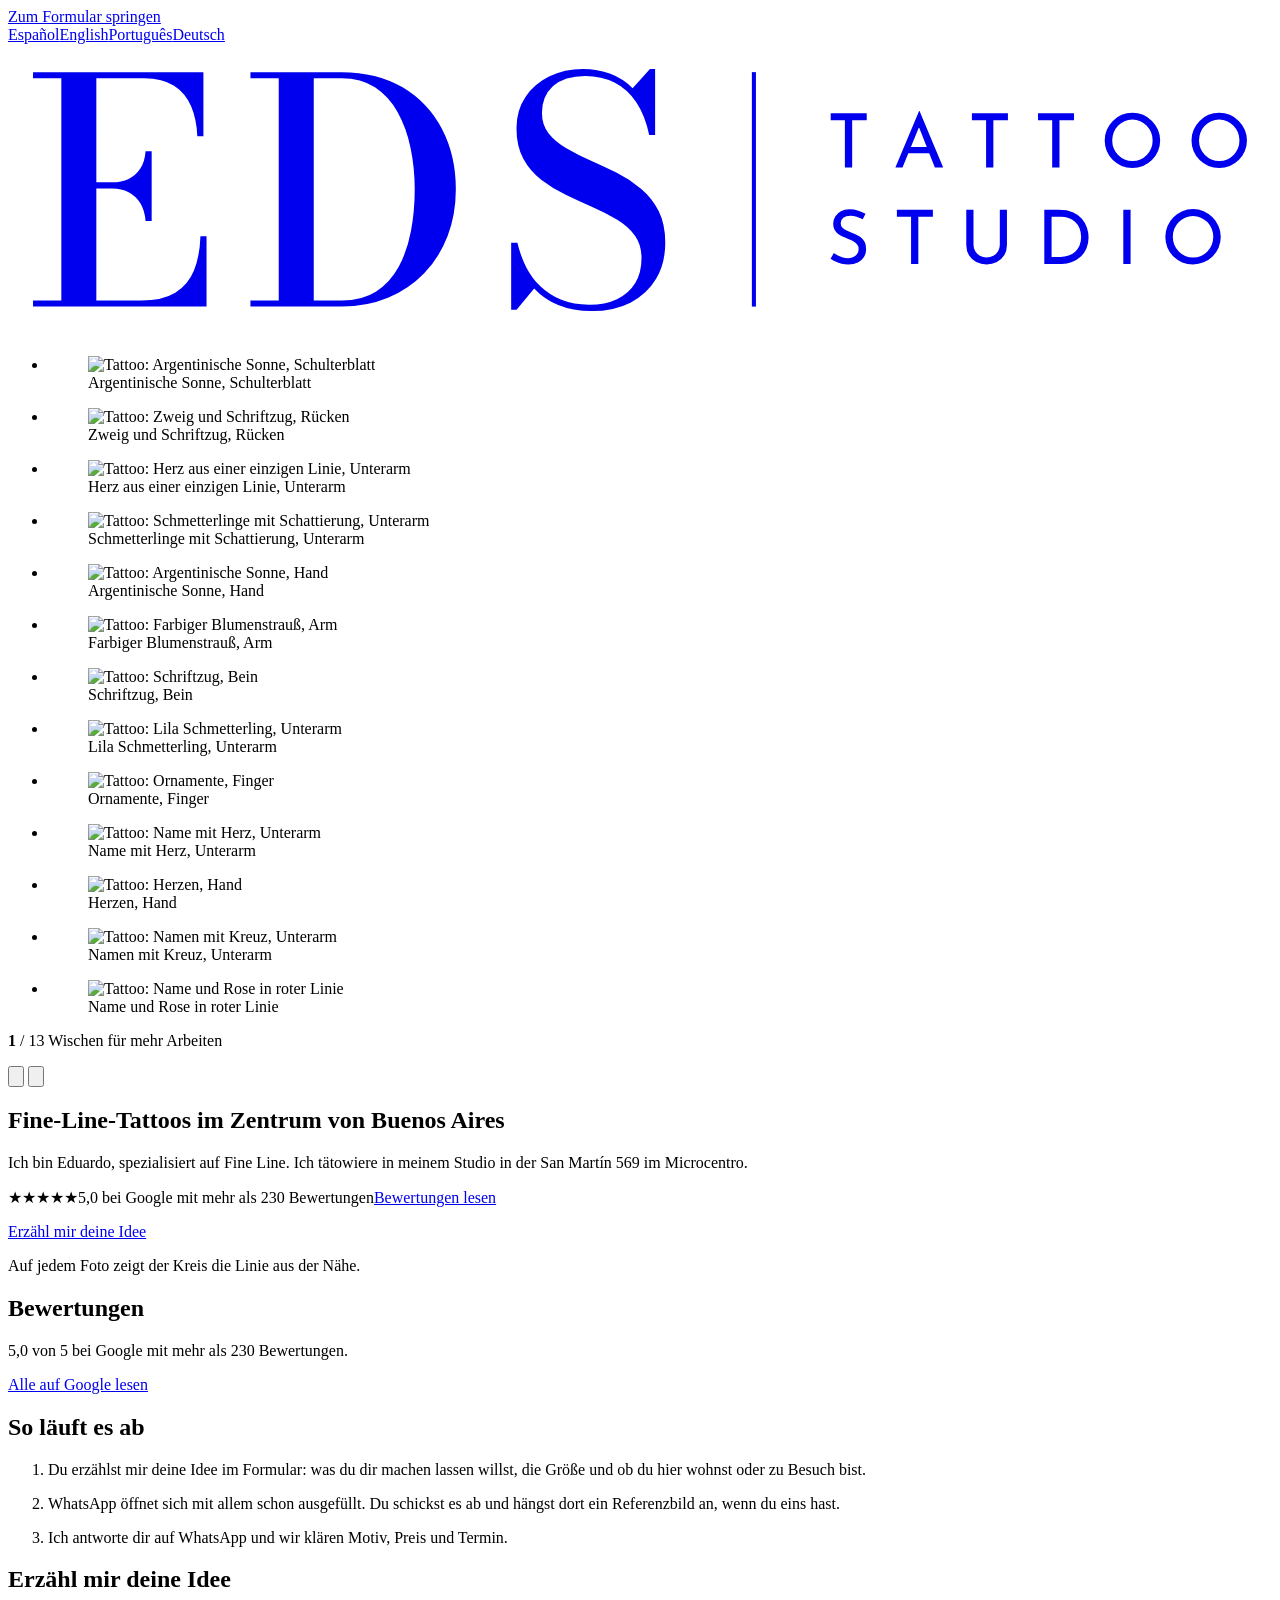
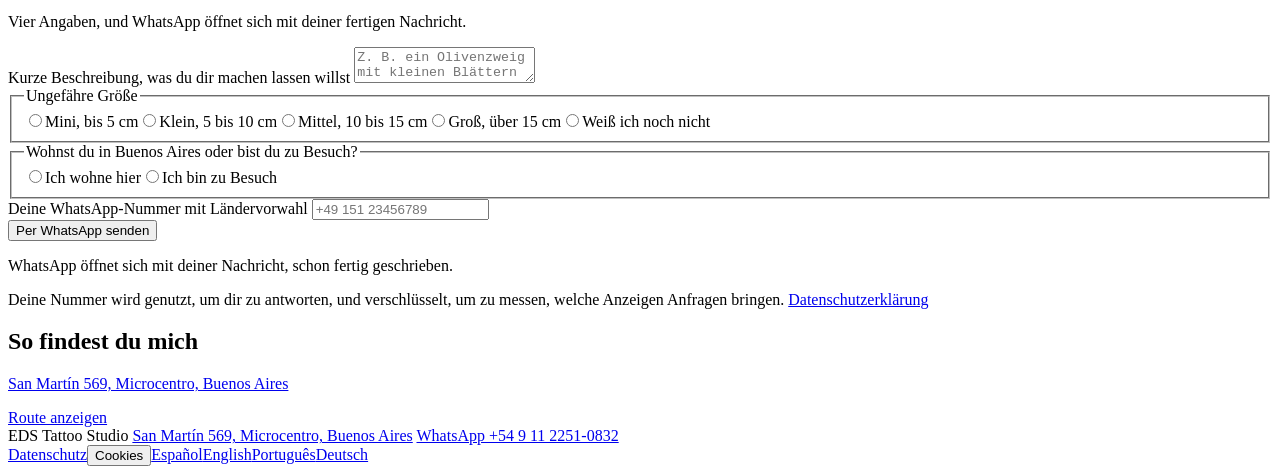
==== commit 0025eb9a: "Rediseño (vista previa): carrusel de trabajos arriba, botón fijo translúcido con la calificación, se" ====
--- a/public/de/index.html
+++ b/public/de/index.html
@@ -31,10 +31,10 @@
 <meta name="twitter:card" content="summary_large_image">
 <link rel="preload" href="/assets/fonts/montserrat-latin-600-normal.woff2" as="font" type="font/woff2" crossorigin>
 <link rel="preload" href="/assets/fonts/montserrat-latin-400-normal.woff2" as="font" type="font/woff2" crossorigin>
-<link rel="preload" as="image" href="/assets/img/sol-omoplato.5a6cb616.webp" imagesrcset="/assets/img/sol-omoplato-720.25f316c8.webp 720w, /assets/img/sol-omoplato.5a6cb616.webp 1200w" imagesizes="(min-width: 900px) 540px, 100vw" fetchpriority="high">
+<link rel="preload" as="image" href="/assets/img/sol-omoplato.5a6cb616.webp" imagesrcset="/assets/img/sol-omoplato-720.25f316c8.webp 720w, /assets/img/sol-omoplato.5a6cb616.webp 1200w" imagesizes="(min-width: 900px) 440px, 84vw" fetchpriority="high">
 <script type="application/ld+json">{"@context": "https://schema.org", "@graph": [{"@type": "WebSite", "@id": "https://edstattoostudio.com/#website", "url": "https://edstattoostudio.com/", "name": "EDS Tattoo Studio", "inLanguage": ["es", "pt", "en", "de"]}, {"@type": "TattooParlor", "@id": "https://edstattoostudio.com/#studio", "name": "EDS Tattoo Studio", "url": "https://edstattoostudio.com/", "image": "https://edstattoostudio.com/og.jpg", "logo": "https://edstattoostudio.com/logo-512.png", "telephone": "+5491122510832", "address": {"@type": "PostalAddress", "streetAddress": "San Martín 569", "postalCode": "C1004AAK", "addressLocality": "Buenos Aires", "addressRegion": "Ciudad Autónoma de Buenos Aires", "addressCountry": "AR"}, "openingHoursSpecification": [{"@type": "OpeningHoursSpecification", "dayOfWeek": ["Monday", "Tuesday", "Wednesday", "Thursday", "Friday", "Saturday", "Sunday"], "opens": "10:00:00", "closes": "20:30:00"}], "sameAs": ["https://www.instagram.com/edstattoostudio1/", "https://www.youtube.com/@EduardoGomezR"]}, {"@type": "WebPage", "@id": "https://edstattoostudio.com/de/#page", "url": "https://edstattoostudio.com/de/", "name": "Fine-Line-Tattoos in Buenos Aires | EDS Tattoo Studio", "inLanguage": "de", "isPartOf": {"@id": "https://edstattoostudio.com/#website"}, "about": {"@id": "https://edstattoostudio.com/#studio"}}]}</script>
-<link rel="stylesheet" href="/assets/css/site.f278dcb7.css">
-<script src="/assets/js/site.31645cb5.js" defer></script>
+<link rel="stylesheet" href="/assets/css/site.9c522034.css">
+<script src="/assets/js/site.8d48c025.js" defer></script>
 </head>
 <body>
 <a class="skip" href="#idea">Zum Formular springen</a>
@@ -44,35 +44,43 @@
 <a class="mark" href="/de/"><svg class="logo" focusable="false" xmlns="http://www.w3.org/2000/svg" viewBox="-5.15 16.00 404.33 93.45" role="img" aria-label="EDS Tattoo Studio"><title>EDS Tattoo Studio</title><path d="M2.85 100.0V98.05H11.9V26.950000000000003H2.85V25.0H57.35V45.5H55.400000000000006Q55.2 40.15 53.425000000000004 35.95Q51.650000000000006 31.75 47.97500000000001 29.35Q44.300000000000004 26.950000000000003 38.45 26.950000000000003H23.1V98.05H37.4Q44.25 98.05 48.35 95.55Q52.45 93.05 54.325 88.44999999999999Q56.2 83.85 56.400000000000006 77.5H58.35V100.0ZM38.85 72.6Q38.6 69.25 37.175 66.925Q35.75 64.6 33.425 63.39999999999999Q31.1 62.199999999999996 28.25 62.199999999999996H20.650000000000002V60.25H28.25Q31.1 60.25 33.425 59.15Q35.75 58.05 37.175 55.849999999999994Q38.6 53.65 38.85 50.3H40.800000000000004V72.6Z M101.55000000000001 25.0Q112.9 25.0 121.075 29.875Q129.25 34.75 133.675 43.224999999999994Q138.10000000000002 51.699999999999996 138.10000000000002 62.5Q138.10000000000002 70.6 135.47500000000002 77.44999999999999Q132.85000000000002 84.3 127.97500000000002 89.35Q123.10000000000002 94.4 116.40000000000002 97.2Q109.70000000000002 100.0 101.55000000000001 100.0H72.4V98.05H81.45000000000002V26.950000000000003H72.4V25.0ZM92.65 98.05H101.55000000000001Q108.15 98.05 112.62500000000001 95.15Q117.10000000000002 92.25 119.82500000000002 87.25Q122.55000000000001 82.25 123.75000000000001 75.85Q124.95000000000002 69.45 124.95000000000002 62.5Q124.95000000000002 55.55 123.60000000000002 49.15Q122.25000000000001 42.75 119.45000000000002 37.75Q116.65 32.75 112.22500000000001 29.85Q107.80000000000001 26.950000000000003 101.55000000000001 26.950000000000003H92.65Z M181.60000000000002 101.45Q175.40000000000003 101.45 170.85000000000002 99.525Q166.30000000000004 97.6 163.15000000000003 94.2L157.55000000000004 101.0H155.80000000000004V79.6H157.80000000000004Q158.75000000000003 83.7 160.57500000000005 87.30000000000001Q162.40000000000003 90.9 165.22500000000002 93.6Q168.05000000000004 96.3 171.87500000000006 97.85Q175.70000000000005 99.4 180.75000000000003 99.4Q185.90000000000003 99.4 189.65000000000003 97.625Q193.40000000000003 95.85 195.45000000000005 92.525Q197.50000000000003 89.2 197.50000000000003 84.5Q197.50000000000003 80.2 195.35000000000002 77.25Q193.20000000000005 74.3 189.60000000000002 72.15Q186.00000000000003 70.0 181.75000000000003 68.15Q177.50000000000003 66.3 173.25000000000003 64.25Q169.00000000000003 62.199999999999996 165.40000000000003 59.425Q161.80000000000004 56.65 159.65000000000003 52.65Q157.50000000000003 48.65 157.50000000000003 42.9Q157.50000000000003 37.15 160.37500000000003 32.925Q163.25000000000003 28.700000000000003 168.07500000000005 26.35Q172.90000000000003 24.0 178.65000000000003 24.0Q183.50000000000003 24.0 187.55 25.525Q191.60000000000002 27.049999999999997 194.65000000000003 30.14999999999999L200.20000000000005 24.0H201.85000000000002V45.099999999999994H199.95000000000005Q198.65000000000003 38.849999999999994 195.82500000000005 34.62499999999999Q193.00000000000003 30.39999999999999 188.85000000000002 28.299999999999997Q184.70000000000005 26.200000000000003 179.55000000000004 26.200000000000003Q172.75000000000003 26.200000000000003 169.20000000000005 29.450000000000003Q165.65000000000003 32.7 165.65000000000003 38.099999999999994Q165.65000000000003 41.949999999999996 167.80000000000004 44.625Q169.95000000000005 47.3 173.45000000000005 49.349999999999994Q176.95000000000005 51.4 181.17500000000004 53.25Q185.40000000000003 55.099999999999994 189.60000000000002 57.224999999999994Q193.80000000000004 59.349999999999994 197.32500000000005 62.3Q200.85000000000002 65.25 202.97500000000002 69.425Q205.10000000000002 73.6 205.10000000000002 79.6Q205.10000000000002 86.2 202.175 91.125Q199.25000000000003 96.05 193.95000000000005 98.75Q188.65000000000003 101.45 181.60000000000002 101.45Z" fill="currentColor"/><rect x="232.80" y="25.00" width="1.3" height="75.00" fill="currentColor"/><path d="M258.02400000000006 38.147999999999996H269.5440000000001V40.379999999999995H264.8880000000001V55.5H262.56000000000006V40.379999999999995H258.02400000000006Z M278.71200000000005 55.5 286.29600000000005 37.428H286.44000000000005L294.00000000000006 55.5H291.33600000000007L285.6720000000001 41.076L287.3280000000001 39.996L280.9920000000001 55.5ZM283.1520000000001 48.924H289.60800000000006L290.3760000000001 50.94H282.4800000000001Z M303.19200000000006 38.147999999999996H314.7120000000001V40.379999999999995H310.0560000000001V55.5H307.72800000000007V40.379999999999995H303.19200000000006Z M324.33600000000007 38.147999999999996H335.8560000000001V40.379999999999995H331.2000000000001V55.5H328.87200000000007V40.379999999999995H324.33600000000007Z M345.6720000000001 46.836Q345.6720000000001 45.036 346.3560000000001 43.44Q347.0400000000001 41.844 348.2640000000001 40.608000000000004Q349.4880000000001 39.372 351.08400000000006 38.664Q352.68000000000006 37.956 354.5280000000001 37.956Q356.3520000000001 37.956 357.9480000000001 38.664Q359.5440000000001 39.372 360.7800000000001 40.608000000000004Q362.0160000000001 41.844 362.7120000000001 43.44Q363.4080000000001 45.036 363.4080000000001 46.836Q363.4080000000001 48.684 362.7120000000001 50.292Q362.0160000000001 51.9 360.7800000000001 53.111999999999995Q359.5440000000001 54.324 357.9480000000001 55.007999999999996Q356.3520000000001 55.692 354.5280000000001 55.692Q352.68000000000006 55.692 351.08400000000006 55.019999999999996Q349.4880000000001 54.348 348.2640000000001 53.147999999999996Q347.0400000000001 51.948 346.3560000000001 50.34Q345.6720000000001 48.732 345.6720000000001 46.836ZM348.07200000000006 46.86Q348.07200000000006 48.228 348.5760000000001 49.416Q349.0800000000001 50.604 349.9680000000001 51.516Q350.8560000000001 52.428 352.0320000000001 52.944Q353.2080000000001 53.46 354.5760000000001 53.46Q355.9200000000001 53.46 357.0960000000001 52.944Q358.2720000000001 52.428 359.1360000000001 51.516Q360.0000000000001 50.604 360.50400000000013 49.416Q361.0080000000001 48.228 361.0080000000001 46.836Q361.0080000000001 45.468 360.50400000000013 44.256Q360.0000000000001 43.044 359.1120000000001 42.132Q358.2240000000001 41.22 357.0480000000001 40.704Q355.87200000000007 40.188 354.5280000000001 40.188Q353.1600000000001 40.188 351.9840000000001 40.716Q350.8080000000001 41.244 349.9200000000001 42.156Q349.0320000000001 43.068 348.5520000000001 44.28Q348.07200000000006 45.492 348.07200000000006 46.86Z M373.44000000000005 46.836Q373.44000000000005 45.036 374.124 43.44Q374.80800000000005 41.844 376.03200000000004 40.608000000000004Q377.2560000000001 39.372 378.8520000000001 38.664Q380.44800000000004 37.956 382.29600000000005 37.956Q384.12000000000006 37.956 385.71600000000007 38.664Q387.31200000000007 39.372 388.54800000000006 40.608000000000004Q389.78400000000005 41.844 390.48 43.44Q391.17600000000004 45.036 391.17600000000004 46.836Q391.17600000000004 48.684 390.48 50.292Q389.78400000000005 51.9 388.54800000000006 53.111999999999995Q387.31200000000007 54.324 385.71600000000007 55.007999999999996Q384.12000000000006 55.692 382.29600000000005 55.692Q380.44800000000004 55.692 378.8520000000001 55.019999999999996Q377.2560000000001 54.348 376.03200000000004 53.147999999999996Q374.80800000000005 51.948 374.124 50.34Q373.44000000000005 48.732 373.44000000000005 46.836ZM375.84000000000003 46.86Q375.84000000000003 48.228 376.34400000000005 49.416Q376.84800000000007 50.604 377.7360000000001 51.516Q378.6240000000001 52.428 379.80000000000007 52.944Q380.97600000000006 53.46 382.34400000000005 53.46Q383.68800000000005 53.46 384.86400000000003 52.944Q386.0400000000001 52.428 386.90400000000005 51.516Q387.76800000000003 50.604 388.27200000000005 49.416Q388.77600000000007 48.228 388.77600000000007 46.836Q388.77600000000007 45.468 388.27200000000005 44.256Q387.76800000000003 43.044 386.88000000000005 42.132Q385.9920000000001 41.22 384.81600000000003 40.704Q383.64000000000004 40.188 382.29600000000005 40.188Q380.92800000000005 40.188 379.75200000000007 40.716Q378.5760000000001 41.244 377.6880000000001 42.156Q376.80000000000007 43.068 376.32000000000005 44.28Q375.84000000000003 45.492 375.84000000000003 46.86Z M268.27200000000005 72.092Q267.38400000000007 71.636 266.3280000000001 71.3Q265.27200000000005 70.964 264.26400000000007 70.964Q262.87200000000007 70.964 262.0440000000001 71.612Q261.21600000000007 72.25999999999999 261.21600000000007 73.34Q261.21600000000007 74.156 261.744 74.72Q262.27200000000005 75.28399999999999 263.1360000000001 75.692Q264.00000000000006 76.1 264.9360000000001 76.46Q265.75200000000007 76.77199999999999 266.5440000000001 77.15599999999999Q267.33600000000007 77.53999999999999 267.9720000000001 78.11599999999999Q268.60800000000006 78.692 268.9800000000001 79.532Q269.3520000000001 80.372 269.3520000000001 81.62Q269.3520000000001 82.988 268.6680000000001 84.116Q267.9840000000001 85.244 266.7120000000001 85.892Q265.44000000000005 86.53999999999999 263.68800000000005 86.53999999999999Q262.53600000000006 86.53999999999999 261.4920000000001 86.276Q260.4480000000001 86.012 259.56000000000006 85.592Q258.6720000000001 85.172 257.97600000000006 84.716L259.0080000000001 82.892Q259.58400000000006 83.3 260.3280000000001 83.672Q261.07200000000006 84.044 261.88800000000003 84.27199999999999Q262.70400000000006 84.5 263.4720000000001 84.5Q264.28800000000007 84.5 265.0920000000001 84.2Q265.8960000000001 83.9 266.4240000000001 83.27600000000001Q266.95200000000006 82.652 266.95200000000006 81.62Q266.95200000000006 80.732 266.48400000000004 80.144Q266.0160000000001 79.556 265.24800000000005 79.136Q264.4800000000001 78.716 263.61600000000004 78.38Q262.80000000000007 78.068 261.96000000000004 77.696Q261.12000000000006 77.324 260.4000000000001 76.78399999999999Q259.68000000000006 76.244 259.24800000000005 75.452Q258.8160000000001 74.66 258.8160000000001 73.532Q258.8160000000001 72.164 259.4760000000001 71.144Q260.1360000000001 70.124 261.28800000000007 69.536Q262.44000000000005 68.948 263.92800000000005 68.9Q265.60800000000006 68.9 266.89200000000005 69.30799999999999Q268.17600000000004 69.716 269.1600000000001 70.316Z M279.19200000000006 68.996H290.7120000000001V71.228H286.0560000000001V86.348H283.72800000000007V71.228H279.19200000000006Z M303.6960000000001 80.204Q303.6960000000001 81.38 304.2600000000001 82.304Q304.82400000000007 83.228 305.7600000000001 83.756Q306.6960000000001 84.28399999999999 307.87200000000007 84.28399999999999Q309.09600000000006 84.28399999999999 310.05600000000004 83.756Q311.0160000000001 83.228 311.5680000000001 82.304Q312.12000000000006 81.38 312.12000000000006 80.204V68.996H314.4000000000001V80.276Q314.4000000000001 82.172 313.5240000000001 83.588Q312.6480000000001 85.004 311.1720000000001 85.77199999999999Q309.6960000000001 86.53999999999999 307.87200000000007 86.53999999999999Q306.04800000000006 86.53999999999999 304.58400000000006 85.77199999999999Q303.12000000000006 85.004 302.2560000000001 83.588Q301.39200000000005 82.172 301.39200000000005 80.276V68.996H303.6960000000001Z M326.35200000000003 86.348V68.996H331.08000000000004Q333.648 68.996 335.46000000000004 69.788Q337.27200000000005 70.58 338.3760000000001 71.876Q339.4800000000001 73.172 339.9960000000001 74.744Q340.51200000000006 76.316 340.51200000000006 77.876Q340.51200000000006 79.844 339.8280000000001 81.404Q339.14400000000006 82.964 337.9440000000001 84.068Q336.744 85.172 335.196 85.75999999999999Q333.648 86.348 331.9200000000001 86.348ZM328.68000000000006 84.116H331.46400000000006Q332.90400000000005 84.116 334.11600000000004 83.684Q335.32800000000003 83.252 336.22800000000007 82.436Q337.12800000000004 81.62 337.63200000000006 80.432Q338.1360000000001 79.244 338.1360000000001 77.732Q338.1360000000001 76.124 337.60800000000006 74.912Q337.08000000000004 73.7 336.168 72.884Q335.25600000000003 72.068 334.10400000000004 71.648Q332.95200000000006 71.228 331.68000000000006 71.228H328.68000000000006Z M351.624 68.996H353.95200000000006V86.348H351.624Z M365.0640000000001 77.684Q365.0640000000001 75.884 365.74800000000005 74.288Q366.4320000000001 72.692 367.65600000000006 71.45599999999999Q368.8800000000001 70.22 370.4760000000001 69.512Q372.07200000000006 68.804 373.9200000000001 68.804Q375.7440000000001 68.804 377.3400000000001 69.512Q378.9360000000001 70.22 380.1720000000001 71.45599999999999Q381.4080000000001 72.692 382.10400000000004 74.288Q382.80000000000007 75.884 382.80000000000007 77.684Q382.80000000000007 79.532 382.10400000000004 81.14Q381.4080000000001 82.748 380.1720000000001 83.96000000000001Q378.9360000000001 85.172 377.3400000000001 85.856Q375.7440000000001 86.53999999999999 373.9200000000001 86.53999999999999Q372.07200000000006 86.53999999999999 370.4760000000001 85.868Q368.8800000000001 85.196 367.65600000000006 83.996Q366.4320000000001 82.79599999999999 365.74800000000005 81.18799999999999Q365.0640000000001 79.58 365.0640000000001 77.684ZM367.46400000000006 77.708Q367.46400000000006 79.076 367.9680000000001 80.264Q368.4720000000001 81.452 369.3600000000001 82.364Q370.2480000000001 83.276 371.4240000000001 83.792Q372.6000000000001 84.30799999999999 373.9680000000001 84.30799999999999Q375.31200000000007 84.30799999999999 376.48800000000006 83.792Q377.6640000000001 83.276 378.5280000000001 82.364Q379.39200000000005 81.452 379.8960000000001 80.264Q380.4000000000001 79.076 380.4000000000001 77.684Q380.4000000000001 76.316 379.8960000000001 75.104Q379.39200000000005 73.892 378.5040000000001 72.97999999999999Q377.6160000000001 72.068 376.44000000000005 71.55199999999999Q375.26400000000007 71.036 373.9200000000001 71.036Q372.5520000000001 71.036 371.3760000000001 71.564Q370.2000000000001 72.092 369.3120000000001 73.00399999999999Q368.4240000000001 73.916 367.9440000000001 75.128Q367.46400000000006 76.34 367.46400000000006 77.708Z" fill="currentColor"/></svg></a>
 </header>
 
-<section class="hero" aria-labelledby="h-hero">
-<figure class="hero-photo" data-loupe><img src="/assets/img/sol-omoplato.5a6cb616.webp" width="1200" height="1600" alt="Tattoo: Argentinische Sonne, Schulterblatt" fetchpriority="high" decoding="async" srcset="/assets/img/sol-omoplato-720.25f316c8.webp 720w, /assets/img/sol-omoplato.5a6cb616.webp 1200w" sizes="(min-width: 900px) 540px, 100vw" data-full="/assets/img/sol-omoplato.5a6cb616.webp" style="object-position:50% 58%"><span class="loupe" aria-hidden="true" style="background-position:48% 56%"></span></figure>
-<div class="hero-text">
+</div>
+<section class="showcase" id="trabajos" aria-labelledby="h-hero">
+<div class="carousel">
+<ul class="track" id="track" tabindex="0" aria-roledescription="carrusel" aria-label="Arbeiten">
+<li class="slide" aria-roledescription="slide" aria-label="1 / 13"><figure class="work"><div class="work-photo" data-loupe><img src="/assets/img/sol-omoplato.5a6cb616.webp" width="1200" height="1600" alt="Tattoo: Argentinische Sonne, Schulterblatt" fetchpriority="high" decoding="async" srcset="/assets/img/sol-omoplato-720.25f316c8.webp 720w, /assets/img/sol-omoplato.5a6cb616.webp 1200w" sizes="(min-width: 900px) 440px, 84vw" data-full="/assets/img/sol-omoplato.5a6cb616.webp" style="object-position:50% 58%"><span class="loupe" aria-hidden="true" style="background-position:48% 56%"></span></div><figcaption>Argentinische Sonne, Schulterblatt</figcaption></figure></li>
+<li class="slide" aria-roledescription="slide" aria-label="2 / 13"><figure class="work"><div class="work-photo" data-loupe><img src="/assets/img/espalda-rama.ee6c03a8.webp" width="1050" height="1400" alt="Tattoo: Zweig und Schriftzug, Rücken" loading="lazy" decoding="async" srcset="/assets/img/espalda-rama-720.76d51065.webp 720w, /assets/img/espalda-rama.ee6c03a8.webp 1050w" sizes="(min-width: 900px) 440px, 84vw" style="object-position:50% 45%"><span class="loupe" aria-hidden="true" style="background-position:36% 32%"></span></div><figcaption>Zweig und Schriftzug, Rücken</figcaption></figure></li>
+<li class="slide" aria-roledescription="slide" aria-label="3 / 13"><figure class="work"><div class="work-photo" data-loupe><img src="/assets/img/corazon-linea.91d4ab12.webp" width="1040" height="1300" alt="Tattoo: Herz aus einer einzigen Linie, Unterarm" loading="lazy" decoding="async" srcset="/assets/img/corazon-linea-720.ee898f0e.webp 720w, /assets/img/corazon-linea.91d4ab12.webp 1040w" sizes="(min-width: 900px) 440px, 84vw" style="object-position:58% 52%"><span class="loupe" aria-hidden="true" style="background-position:60% 56%"></span></div><figcaption>Herz aus einer einzigen Linie, Unterarm</figcaption></figure></li>
+<li class="slide" aria-roledescription="slide" aria-label="4 / 13"><figure class="work"><div class="work-photo" data-loupe><img src="/assets/img/mariposas-sombra.c5f5d729.webp" width="1040" height="1300" alt="Tattoo: Schmetterlinge mit Schattierung, Unterarm" loading="lazy" decoding="async" srcset="/assets/img/mariposas-sombra-720.e6294b66.webp 720w, /assets/img/mariposas-sombra.c5f5d729.webp 1040w" sizes="(min-width: 900px) 440px, 84vw" style="object-position:50% 48%"><span class="loupe" aria-hidden="true" style="background-position:60% 42%"></span></div><figcaption>Schmetterlinge mit Schattierung, Unterarm</figcaption></figure></li>
+<li class="slide" aria-roledescription="slide" aria-label="5 / 13"><figure class="work"><div class="work-photo" data-loupe><img src="/assets/img/sol-mano.2df669f2.webp" width="1050" height="1400" alt="Tattoo: Argentinische Sonne, Hand" loading="lazy" decoding="async" srcset="/assets/img/sol-mano-720.e5bb0f90.webp 720w, /assets/img/sol-mano.2df669f2.webp 1050w" sizes="(min-width: 900px) 440px, 84vw" style="object-position:50% 45%"><span class="loupe" aria-hidden="true" style="background-position:50% 48%"></span></div><figcaption>Argentinische Sonne, Hand</figcaption></figure></li>
+<li class="slide" aria-roledescription="slide" aria-label="6 / 13"><figure class="work"><div class="work-photo" data-loupe><img src="/assets/img/ramo-color.14a2b77e.webp" width="1040" height="1300" alt="Tattoo: Farbiger Blumenstrauß, Arm" loading="lazy" decoding="async" srcset="/assets/img/ramo-color-720.c127cc49.webp 720w, /assets/img/ramo-color.14a2b77e.webp 1040w" sizes="(min-width: 900px) 440px, 84vw" style="object-position:50% 45%"><span class="loupe" aria-hidden="true" style="background-position:46% 48%"></span></div><figcaption>Farbiger Blumenstrauß, Arm</figcaption></figure></li>
+<li class="slide" aria-roledescription="slide" aria-label="7 / 13"><figure class="work"><div class="work-photo" data-loupe><img src="/assets/img/frase-pierna.78de51ad.webp" width="1050" height="1400" alt="Tattoo: Schriftzug, Bein" loading="lazy" decoding="async" srcset="/assets/img/frase-pierna-720.c212d2ec.webp 720w, /assets/img/frase-pierna.78de51ad.webp 1050w" sizes="(min-width: 900px) 440px, 84vw" style="object-position:45% 50%"><span class="loupe" aria-hidden="true" style="background-position:44% 50%"></span></div><figcaption>Schriftzug, Bein</figcaption></figure></li>
+<li class="slide" aria-roledescription="slide" aria-label="8 / 13"><figure class="work"><div class="work-photo" data-loupe><img src="/assets/img/mariposa-violeta.3276448a.webp" width="1040" height="1299" alt="Tattoo: Lila Schmetterling, Unterarm" loading="lazy" decoding="async" srcset="/assets/img/mariposa-violeta-720.58e8f907.webp 720w, /assets/img/mariposa-violeta.3276448a.webp 1040w" sizes="(min-width: 900px) 440px, 84vw" style="object-position:50% 47%"><span class="loupe" aria-hidden="true" style="background-position:51% 46%"></span></div><figcaption>Lila Schmetterling, Unterarm</figcaption></figure></li>
+<li class="slide" aria-roledescription="slide" aria-label="9 / 13"><figure class="work"><div class="work-photo" data-loupe><img src="/assets/img/ornamentos-dedos.f0be6ff0.webp" width="960" height="1280" alt="Tattoo: Ornamente, Finger" loading="lazy" decoding="async" srcset="/assets/img/ornamentos-dedos-720.f09fcaed.webp 720w, /assets/img/ornamentos-dedos.f0be6ff0.webp 960w" sizes="(min-width: 900px) 440px, 84vw" style="object-position:50% 55%"><span class="loupe" aria-hidden="true" style="background-position:53% 52%"></span></div><figcaption>Ornamente, Finger</figcaption></figure></li>
+<li class="slide" aria-roledescription="slide" aria-label="10 / 13"><figure class="work"><div class="work-photo" data-loupe><img src="/assets/img/nombre-corazon.1296f91f.webp" width="1040" height="1300" alt="Tattoo: Name mit Herz, Unterarm" loading="lazy" decoding="async" srcset="/assets/img/nombre-corazon-720.6e9588e1.webp 720w, /assets/img/nombre-corazon.1296f91f.webp 1040w" sizes="(min-width: 900px) 440px, 84vw" style="object-position:50% 45%"><span class="loupe" aria-hidden="true" style="background-position:61% 56%"></span></div><figcaption>Name mit Herz, Unterarm</figcaption></figure></li>
+<li class="slide" aria-roledescription="slide" aria-label="11 / 13"><figure class="work"><div class="work-photo" data-loupe><img src="/assets/img/corazones-mano.5648e5be.webp" width="1040" height="1300" alt="Tattoo: Herzen, Hand" loading="lazy" decoding="async" srcset="/assets/img/corazones-mano-720.dd36fc63.webp 720w, /assets/img/corazones-mano.5648e5be.webp 1040w" sizes="(min-width: 900px) 440px, 84vw" style="object-position:50% 50%"><span class="loupe" aria-hidden="true" style="background-position:51% 49%"></span></div><figcaption>Herzen, Hand</figcaption></figure></li>
+<li class="slide" aria-roledescription="slide" aria-label="12 / 13"><figure class="work"><div class="work-photo" data-loupe><img src="/assets/img/nombres-cruz.baaa31b5.webp" width="1050" height="1400" alt="Tattoo: Namen mit Kreuz, Unterarm" loading="lazy" decoding="async" srcset="/assets/img/nombres-cruz-720.f2bbdf9f.webp 720w, /assets/img/nombres-cruz.baaa31b5.webp 1050w" sizes="(min-width: 900px) 440px, 84vw" style="object-position:55% 45%"><span class="loupe" aria-hidden="true" style="background-position:56% 48%"></span></div><figcaption>Namen mit Kreuz, Unterarm</figcaption></figure></li>
+<li class="slide" aria-roledescription="slide" aria-label="13 / 13"><figure class="work"><div class="work-photo" data-loupe><img src="/assets/img/nombre-rosa.12617abc.webp" width="960" height="1280" alt="Tattoo: Name und Rose in roter Linie" loading="lazy" decoding="async" srcset="/assets/img/nombre-rosa-720.bf81d05e.webp 720w, /assets/img/nombre-rosa.12617abc.webp 960w" sizes="(min-width: 900px) 440px, 84vw" style="object-position:50% 55%"><span class="loupe" aria-hidden="true" style="background-position:33% 58%"></span></div><figcaption>Name und Rose in roter Linie</figcaption></figure></li>
+</ul>
+<div class="wrap car-bar">
+<p class="car-hint"><span class="car-count" aria-hidden="true"><b id="car-now">1</b> / 13</span> Wischen für mehr Arbeiten</p>
+<div class="car-nav">
+<button type="button" class="car-btn" data-dir="-1" aria-controls="track" aria-label="Vorheriges Foto"><svg viewBox="0 0 24 24" aria-hidden="true"><path d="M15 5l-7 7 7 7"/></svg></button>
+<button type="button" class="car-btn" data-dir="1" aria-controls="track" aria-label="Nächstes Foto"><svg viewBox="0 0 24 24" aria-hidden="true"><path d="M9 5l7 7-7 7"/></svg></button>
+</div>
+</div>
+<div class="wrap"><div class="car-progress" aria-hidden="true"><span id="car-fill"></span></div></div>
+</div>
+<div class="wrap hero-text">
 <h1 id="h-hero">Fine-Line-Tattoos im Zentrum von Buenos Aires</h1>
 <p class="lead">Ich bin Eduardo, spezialisiert auf Fine Line. Ich tätowiere in meinem Studio in der San Martín 569 im Microcentro.</p>
 <p class="proof"><span class="stars" aria-hidden="true">★★★★★</span><span>5,0 bei Google mit mehr als 230 Bewertungen</span><a href="#resenas">Bewertungen lesen</a></p>
 <a class="btn" id="hero-cta" href="#idea">Erzähl mir deine Idee</a>
+<p class="sub">Auf jedem Foto zeigt der Kreis die Linie aus der Nähe.</p>
 </div>
 </section>
-</div></div>
+</div>
 <main id="inicio" class="wrap">
-
-<section class="block" id="trabajos" aria-labelledby="h-work">
-<div class="block-head"><h2 id="h-work">Arbeiten</h2><p class="sub">Auf jedem Foto zeigt der Kreis die Linie aus der Nähe.</p></div>
-<div class="works">
-<figure class="work"><div class="work-photo" data-loupe><img src="/assets/img/espalda-rama.ee6c03a8.webp" width="1050" height="1400" alt="Tattoo: Zweig und Schriftzug, Rücken" loading="lazy" decoding="async" style="object-position:50% 45%"><span class="loupe" aria-hidden="true" style="background-position:36% 32%"></span></div><figcaption>Zweig und Schriftzug, Rücken</figcaption></figure>
-<figure class="work"><div class="work-photo" data-loupe><img src="/assets/img/corazon-linea.91d4ab12.webp" width="1040" height="1300" alt="Tattoo: Herz aus einer einzigen Linie, Unterarm" loading="lazy" decoding="async" style="object-position:58% 52%"><span class="loupe" aria-hidden="true" style="background-position:60% 56%"></span></div><figcaption>Herz aus einer einzigen Linie, Unterarm</figcaption></figure>
-<figure class="work"><div class="work-photo" data-loupe><img src="/assets/img/mariposas-sombra.c5f5d729.webp" width="1040" height="1300" alt="Tattoo: Schmetterlinge mit Schattierung, Unterarm" loading="lazy" decoding="async" style="object-position:50% 48%"><span class="loupe" aria-hidden="true" style="background-position:60% 42%"></span></div><figcaption>Schmetterlinge mit Schattierung, Unterarm</figcaption></figure>
-<figure class="work"><div class="work-photo" data-loupe><img src="/assets/img/sol-mano.2df669f2.webp" width="1050" height="1400" alt="Tattoo: Argentinische Sonne, Hand" loading="lazy" decoding="async" style="object-position:50% 45%"><span class="loupe" aria-hidden="true" style="background-position:50% 48%"></span></div><figcaption>Argentinische Sonne, Hand</figcaption></figure>
-<figure class="work"><div class="work-photo" data-loupe><img src="/assets/img/ramo-color.14a2b77e.webp" width="1040" height="1300" alt="Tattoo: Farbiger Blumenstrauß, Arm" loading="lazy" decoding="async" style="object-position:50% 45%"><span class="loupe" aria-hidden="true" style="background-position:46% 48%"></span></div><figcaption>Farbiger Blumenstrauß, Arm</figcaption></figure>
-<figure class="work"><div class="work-photo" data-loupe><img src="/assets/img/frase-pierna.78de51ad.webp" width="1050" height="1400" alt="Tattoo: Schriftzug, Bein" loading="lazy" decoding="async" style="object-position:45% 50%"><span class="loupe" aria-hidden="true" style="background-position:44% 50%"></span></div><figcaption>Schriftzug, Bein</figcaption></figure>
-<figure class="work"><div class="work-photo" data-loupe><img src="/assets/img/mariposa-violeta.3276448a.webp" width="1040" height="1299" alt="Tattoo: Lila Schmetterling, Unterarm" loading="lazy" decoding="async" style="object-position:50% 47%"><span class="loupe" aria-hidden="true" style="background-position:51% 46%"></span></div><figcaption>Lila Schmetterling, Unterarm</figcaption></figure>
-<figure class="work"><div class="work-photo" data-loupe><img src="/assets/img/ornamentos-dedos.f0be6ff0.webp" width="960" height="1280" alt="Tattoo: Ornamente, Finger" loading="lazy" decoding="async" style="object-position:50% 55%"><span class="loupe" aria-hidden="true" style="background-position:53% 52%"></span></div><figcaption>Ornamente, Finger</figcaption></figure>
-<figure class="work"><div class="work-photo" data-loupe><img src="/assets/img/nombre-corazon.1296f91f.webp" width="1040" height="1300" alt="Tattoo: Name mit Herz, Unterarm" loading="lazy" decoding="async" style="object-position:50% 45%"><span class="loupe" aria-hidden="true" style="background-position:61% 56%"></span></div><figcaption>Name mit Herz, Unterarm</figcaption></figure>
-<figure class="work"><div class="work-photo" data-loupe><img src="/assets/img/corazones-mano.5648e5be.webp" width="1040" height="1300" alt="Tattoo: Herzen, Hand" loading="lazy" decoding="async" style="object-position:50% 50%"><span class="loupe" aria-hidden="true" style="background-position:51% 49%"></span></div><figcaption>Herzen, Hand</figcaption></figure>
-<figure class="work"><div class="work-photo" data-loupe><img src="/assets/img/nombres-cruz.baaa31b5.webp" width="1050" height="1400" alt="Tattoo: Namen mit Kreuz, Unterarm" loading="lazy" decoding="async" style="object-position:55% 45%"><span class="loupe" aria-hidden="true" style="background-position:56% 48%"></span></div><figcaption>Namen mit Kreuz, Unterarm</figcaption></figure>
-<figure class="work"><div class="work-photo" data-loupe><img src="/assets/img/nombre-rosa.12617abc.webp" width="960" height="1280" alt="Tattoo: Name und Rose in roter Linie" loading="lazy" decoding="async" style="object-position:50% 55%"><span class="loupe" aria-hidden="true" style="background-position:33% 58%"></span></div><figcaption>Name und Rose in roter Linie</figcaption></figure>
-</div>
-</section>
 
 <section class="block" id="resenas" aria-labelledby="h-reviews">
 <div class="block-head"><h2 id="h-reviews">Bewertungen</h2><p class="big" id="reviews-summary">5,0 von 5 bei Google mit mehr als 230 Bewertungen.</p></div>
@@ -140,7 +148,7 @@
 <nav aria-label="Sprache"><a href="/de/datenschutz/">Datenschutz</a><button type="button" class="linkish" data-cookie-settings>Cookies</button><a href="/es/" hreflang="es" lang="es-AR">Español</a><a href="/en/" hreflang="en" lang="en">English</a><a href="/pt/" hreflang="pt" lang="pt-BR">Português</a><a href="/de/" hreflang="de" lang="de">Deutsch</a></nav>
 </footer>
 </div>
-<div class="sticky" id="sticky" hidden><a class="btn" href="#idea">Erzähl mir deine Idee</a></div>
+<div class="sticky" id="sticky" hidden><a class="sticky-proof" href="#resenas"><span class="stars" aria-hidden="true">★★★★★</span> 5,0 bei Google mit mehr als 230 Bewertungen</a><a class="btn" href="#idea">Erzähl mir deine Idee</a></div>
 <script id="eds-page" type="application/json">{"lang": "de", "locale": "de-DE", "apiLang": "de", "t": {"reviews.h2": "Bewertungen", "reviews.lead": "5,0 von 5 bei Google mit mehr als 230 Bewertungen.", "reviews.live": "{r} von 5 bei Google mit {n} Bewertungen.", "reviews.order": "Google sortiert sie nach Relevanz.", "reviews.translated": "Von Google übersetzt", "reviews.onMaps": "Auf Google Maps ansehen", "reviews.starsLabel": "{n} von 5 Sternen", "reviews.link": "Alle auf Google lesen", "err.idea": "Erzähl mir, was du dir tätowieren lassen möchtest.", "err.zone": "Wähle eine Körperstelle.", "err.size": "Wähle eine Größe.", "err.stay": "Sag mir, ob du hier wohnst oder zu Besuch bist.", "err.phone": "Gib deine WhatsApp-Nummer mit Ländervorwahl ein, zum Beispiel +49 151 23456789.", "done.title": "Deine Nachricht ist fertig", "done.text": "Falls sich WhatsApp nicht geöffnet hat, tippe auf den Button und sende sie von dort.", "done.code": "Code deiner Anfrage", "done.open": "WhatsApp öffnen", "done.copy": "Nachricht kopieren", "done.copied": "Nachricht kopiert", "msg.hello": "Hallo Eduardo, ich schreibe dir über deine Website.", "msg.idea": "Idee", "msg.zone": "Körperstelle", "msg.size": "Größe", "msg.local": "Ich wohne in Buenos Aires.", "msg.travel": "Ich bin zu Besuch.", "msg.leave": "Ich reise ab am", "msg.name": "Name", "msg.code": "Code"}, "sizes": ["Mini, bis 5 cm", "Klein, 5 bis 10 cm", "Mittel, 10 bis 15 cm", "Groß, über 15 cm", "Weiß ich noch nicht"], "sizesEs": ["Mini, hasta 5 cm", "Chico, de 5 a 10 cm", "Mediano, de 10 a 15 cm", "Grande, más de 15 cm", "No sé todavía"]}</script>
 </body>
 </html>
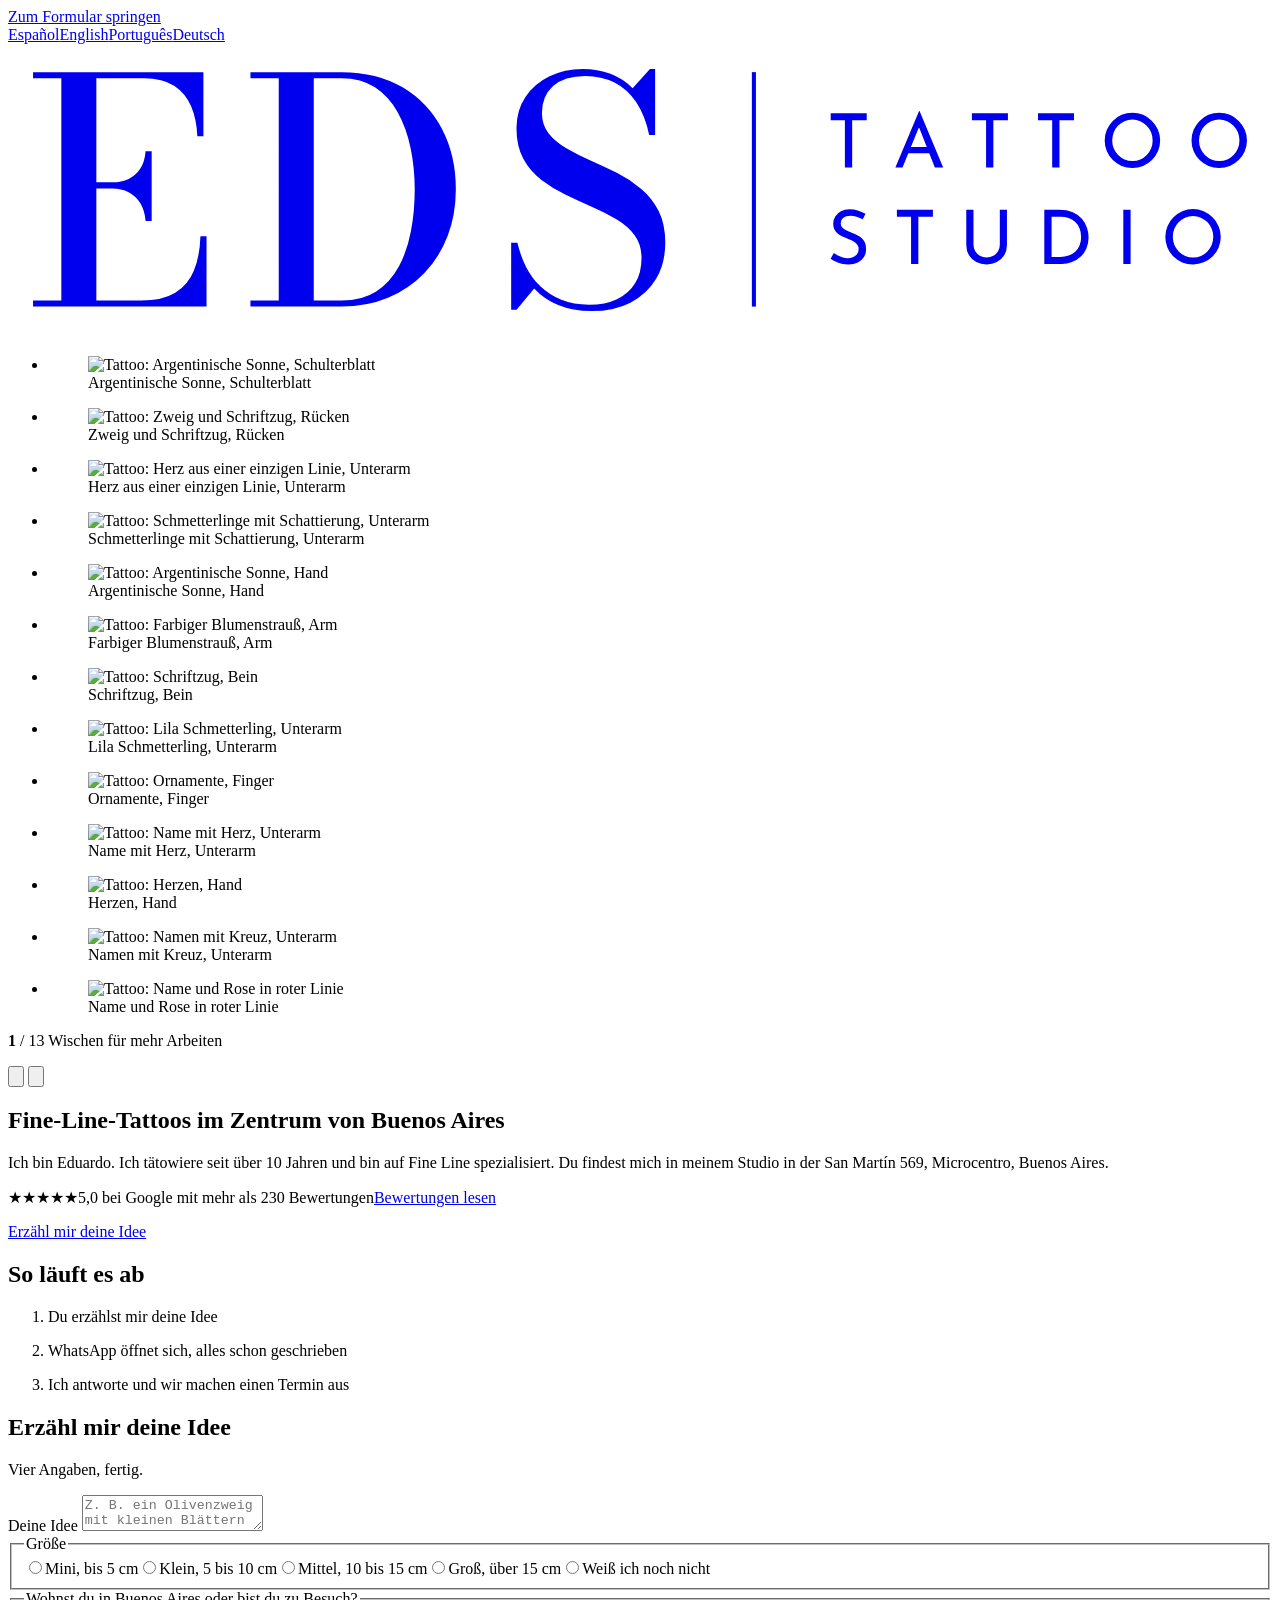
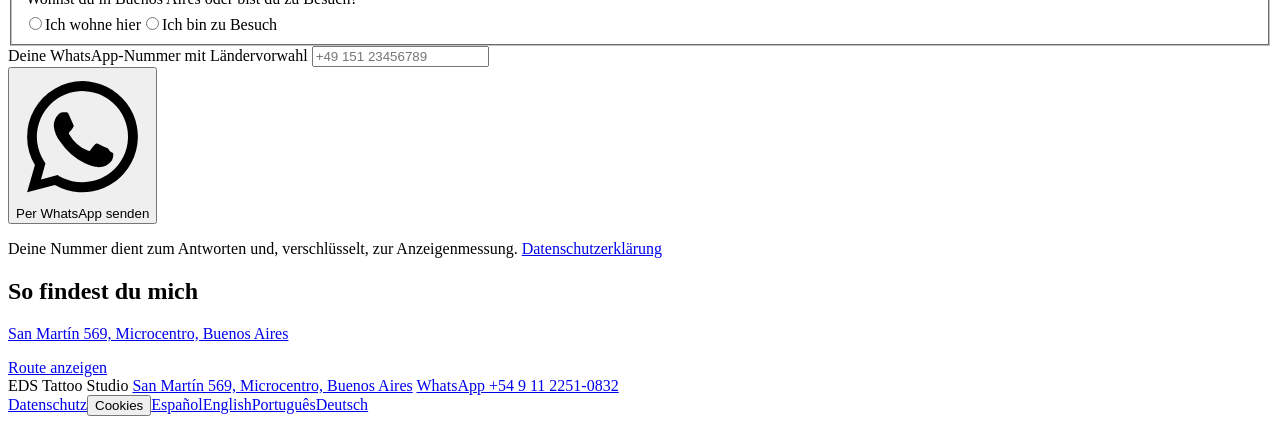
==== commit 30b27bbf: "Rediseño, segunda vuelta (vista previa): texto de presentación nuevo, reseñas una sola vez con enlac" ====
--- a/public/de/index.html
+++ b/public/de/index.html
@@ -33,8 +33,9 @@
 <link rel="preload" href="/assets/fonts/montserrat-latin-400-normal.woff2" as="font" type="font/woff2" crossorigin>
 <link rel="preload" as="image" href="/assets/img/sol-omoplato.5a6cb616.webp" imagesrcset="/assets/img/sol-omoplato-720.25f316c8.webp 720w, /assets/img/sol-omoplato.5a6cb616.webp 1200w" imagesizes="(min-width: 900px) 440px, 84vw" fetchpriority="high">
 <script type="application/ld+json">{"@context": "https://schema.org", "@graph": [{"@type": "WebSite", "@id": "https://edstattoostudio.com/#website", "url": "https://edstattoostudio.com/", "name": "EDS Tattoo Studio", "inLanguage": ["es", "pt", "en", "de"]}, {"@type": "TattooParlor", "@id": "https://edstattoostudio.com/#studio", "name": "EDS Tattoo Studio", "url": "https://edstattoostudio.com/", "image": "https://edstattoostudio.com/og.jpg", "logo": "https://edstattoostudio.com/logo-512.png", "telephone": "+5491122510832", "address": {"@type": "PostalAddress", "streetAddress": "San Martín 569", "postalCode": "C1004AAK", "addressLocality": "Buenos Aires", "addressRegion": "Ciudad Autónoma de Buenos Aires", "addressCountry": "AR"}, "openingHoursSpecification": [{"@type": "OpeningHoursSpecification", "dayOfWeek": ["Monday", "Tuesday", "Wednesday", "Thursday", "Friday", "Saturday", "Sunday"], "opens": "10:00:00", "closes": "20:30:00"}], "sameAs": ["https://www.instagram.com/edstattoostudio1/", "https://www.youtube.com/@EduardoGomezR"]}, {"@type": "WebPage", "@id": "https://edstattoostudio.com/de/#page", "url": "https://edstattoostudio.com/de/", "name": "Fine-Line-Tattoos in Buenos Aires | EDS Tattoo Studio", "inLanguage": "de", "isPartOf": {"@id": "https://edstattoostudio.com/#website"}, "about": {"@id": "https://edstattoostudio.com/#studio"}}]}</script>
-<link rel="stylesheet" href="/assets/css/site.9c522034.css">
-<script src="/assets/js/site.8d48c025.js" defer></script>
+<link rel="stylesheet" href="/assets/css/site.b9dec7aa.css">
+<style>:root{--bg-photo:url("/assets/img/fondo.62686866.webp")}</style>
+<script src="/assets/js/site.4080e6dc.js" defer></script>
 </head>
 <body>
 <a class="skip" href="#idea">Zum Formular springen</a>
@@ -73,43 +74,33 @@
 </div>
 <div class="wrap hero-text">
 <h1 id="h-hero">Fine-Line-Tattoos im Zentrum von Buenos Aires</h1>
-<p class="lead">Ich bin Eduardo, spezialisiert auf Fine Line. Ich tätowiere in meinem Studio in der San Martín 569 im Microcentro.</p>
-<p class="proof"><span class="stars" aria-hidden="true">★★★★★</span><span>5,0 bei Google mit mehr als 230 Bewertungen</span><a href="#resenas">Bewertungen lesen</a></p>
+<p class="lead">Ich bin Eduardo. Ich tätowiere seit über 10 Jahren und bin auf Fine Line spezialisiert. Du findest mich in meinem Studio in der San Martín 569, Microcentro, Buenos Aires.</p>
+<p class="proof"><span class="stars" aria-hidden="true">★★★★★</span><span>5,0 bei Google mit mehr als 230 Bewertungen</span><a href="https://www.google.com/maps/search/?api=1&amp;query=EDS%20Tattoo%20Studio&amp;query_place_id=ChIJSbT071_LvJURa8aGV8tGUIY" target="_blank" rel="noopener">Bewertungen lesen</a></p>
 <a class="btn" id="hero-cta" href="#idea">Erzähl mir deine Idee</a>
-<p class="sub">Auf jedem Foto zeigt der Kreis die Linie aus der Nähe.</p>
 </div>
 </section>
 </div>
 <main id="inicio" class="wrap">
 
-<section class="block" id="resenas" aria-labelledby="h-reviews">
-<div class="block-head"><h2 id="h-reviews">Bewertungen</h2><p class="big" id="reviews-summary">5,0 von 5 bei Google mit mehr als 230 Bewertungen.</p></div>
-<div class="gm-box" id="gm-box" hidden>
-<ol class="reviews" id="reviews-list"></ol>
-<div class="gm-foot"><span>Google sortiert sie nach Relevanz.</span><span class="gm-attr" translate="no">Google Maps</span></div>
-</div>
-<div class="links"><a id="reviews-link" href="https://www.google.com/maps/search/?api=1&amp;query=EDS%20Tattoo%20Studio&amp;query_place_id=ChIJSbT071_LvJURa8aGV8tGUIY" target="_blank" rel="noopener">Alle auf Google lesen</a></div>
-</section>
-
 <section class="block" id="como" aria-labelledby="h-steps">
 <div class="block-head"><h2 id="h-steps">So läuft es ab</h2></div>
 <ol class="steps">
-<li><p>Du erzählst mir deine Idee im Formular: was du dir machen lassen willst, die Größe und ob du hier wohnst oder zu Besuch bist.</p></li>
-<li><p>WhatsApp öffnet sich mit allem schon ausgefüllt. Du schickst es ab und hängst dort ein Referenzbild an, wenn du eins hast.</p></li>
-<li><p>Ich antworte dir auf WhatsApp und wir klären Motiv, Preis und Termin.</p></li>
+<li><p>Du erzählst mir deine Idee</p></li>
+<li><p>WhatsApp öffnet sich, alles schon geschrieben</p></li>
+<li><p>Ich antworte und wir machen einen Termin aus</p></li>
 </ol>
 </section>
 
 <section class="block" id="idea" aria-labelledby="h-form">
-<div class="block-head"><h2 id="h-form">Erzähl mir deine Idee</h2><p class="sub">Vier Angaben, und WhatsApp öffnet sich mit deiner fertigen Nachricht.</p></div>
+<div class="block-head"><h2 id="h-form">Erzähl mir deine Idee</h2><p class="sub">Vier Angaben, fertig.</p></div>
 <div class="form-card">
 <form class="form" id="lead-form" novalidate>
 <div class="field">
-<label class="label" for="f-idea">Kurze Beschreibung, was du dir machen lassen willst</label>
+<label class="label" for="f-idea">Deine Idee</label>
 <textarea class="input" id="f-idea" name="idea" rows="2" maxlength="300" placeholder="Z. B. ein Olivenzweig mit kleinen Blättern" aria-describedby="err-idea"></textarea>
 <p class="error" id="err-idea" hidden></p>
 </div>
-<fieldset aria-describedby="err-size"><legend>Ungefähre Größe</legend><div class="chips"><input class="chip-input" type="radio" name="size" id="size-0" value="0"><label class="chip" for="size-0">Mini, bis 5 cm</label><input class="chip-input" type="radio" name="size" id="size-1" value="1"><label class="chip" for="size-1">Klein, 5 bis 10 cm</label><input class="chip-input" type="radio" name="size" id="size-2" value="2"><label class="chip" for="size-2">Mittel, 10 bis 15 cm</label><input class="chip-input" type="radio" name="size" id="size-3" value="3"><label class="chip" for="size-3">Groß, über 15 cm</label><input class="chip-input" type="radio" name="size" id="size-4" value="4"><label class="chip" for="size-4">Weiß ich noch nicht</label></div><p class="error" id="err-size" hidden></p></fieldset>
+<fieldset aria-describedby="err-size"><legend>Größe</legend><div class="chips"><input class="chip-input" type="radio" name="size" id="size-0" value="0"><label class="chip" for="size-0">Mini, bis 5 cm</label><input class="chip-input" type="radio" name="size" id="size-1" value="1"><label class="chip" for="size-1">Klein, 5 bis 10 cm</label><input class="chip-input" type="radio" name="size" id="size-2" value="2"><label class="chip" for="size-2">Mittel, 10 bis 15 cm</label><input class="chip-input" type="radio" name="size" id="size-3" value="3"><label class="chip" for="size-3">Groß, über 15 cm</label><input class="chip-input" type="radio" name="size" id="size-4" value="4"><label class="chip" for="size-4">Weiß ich noch nicht</label></div><p class="error" id="err-size" hidden></p></fieldset>
 <fieldset aria-describedby="err-stay"><legend>Wohnst du in Buenos Aires oder bist du zu Besuch?</legend><div class="chips"><input class="chip-input" type="radio" name="stay" id="stay-0" value="0"><label class="chip" for="stay-0">Ich wohne hier</label><input class="chip-input" type="radio" name="stay" id="stay-1" value="1"><label class="chip" for="stay-1">Ich bin zu Besuch</label></div><p class="error" id="err-stay" hidden></p></fieldset>
 <div class="field">
 <label class="label" for="f-phone">Deine WhatsApp-Nummer mit Ländervorwahl</label>
@@ -117,9 +108,8 @@
 <p class="error" id="err-phone" hidden></p>
 </div>
 <div class="submit-row">
-<button class="btn" type="submit" id="f-submit">Per WhatsApp senden</button>
-<p class="hint">WhatsApp öffnet sich mit deiner Nachricht, schon fertig geschrieben.</p>
-<p class="hint">Deine Nummer wird genutzt, um dir zu antworten, und verschlüsselt, um zu messen, welche Anzeigen Anfragen bringen. <a href="/de/datenschutz/">Datenschutzerklärung</a></p>
+<button class="btn btn-wa" type="submit" id="f-submit"><svg class="wa-icon" viewBox="0 0 24 24" aria-hidden="true"><path fill="currentColor" d="M12 2a10 10 0 0 0-8.6 15.1L2 22l5-1.3A10 10 0 1 0 12 2zm0 18.2a8.2 8.2 0 0 1-4.2-1.1l-.3-.2-3 .8.8-2.9-.2-.3A8.2 8.2 0 1 1 12 20.2zm4.5-6.1c-.2-.1-1.5-.7-1.7-.8s-.4-.1-.6.1-.7.8-.8 1-.3.2-.5.1a6.7 6.7 0 0 1-3.3-2.9c-.3-.4.2-.4.7-1.3a.5.5 0 0 0 0-.5l-.8-1.8c-.2-.5-.4-.4-.6-.4h-.5a1 1 0 0 0-.7.3 3 3 0 0 0-.9 2.2 5.2 5.2 0 0 0 1.1 2.7 11.8 11.8 0 0 0 4.5 4c1.7.7 2.3.8 3.2.6a2.7 2.7 0 0 0 1.7-1.2 2.2 2.2 0 0 0 .2-1.2c-.1-.1-.3-.2-.5-.3z"/></svg><span>Per WhatsApp senden</span></button>
+<p class="hint">Deine Nummer dient zum Antworten und, verschlüsselt, zur Anzeigenmessung. <a href="/de/datenschutz/">Datenschutzerklärung</a></p>
 </div>
 </form>
 <div class="done" id="done" hidden aria-live="polite">
@@ -137,8 +127,10 @@
 
 <section class="block" id="donde" aria-labelledby="h-place">
 <div class="block-head"><h2 id="h-place">So findest du mich</h2></div>
+<div class="place-card">
 <p class="big"><a href="https://www.google.com/maps/search/?api=1&amp;query=EDS%20Tattoo%20Studio&amp;query_place_id=ChIJSbT071_LvJURa8aGV8tGUIY" target="_blank" rel="noopener">San Martín 569, Microcentro, Buenos Aires</a></p>
 <div class="links"><a href="https://www.google.com/maps/dir/?api=1&amp;destination=EDS%20Tattoo%20Studio&amp;destination_place_id=ChIJSbT071_LvJURa8aGV8tGUIY" target="_blank" rel="noopener">Route anzeigen</a></div>
+</div>
 </section>
 </main>
 <div class="wrap"><footer class="foot">
@@ -148,7 +140,7 @@
 <nav aria-label="Sprache"><a href="/de/datenschutz/">Datenschutz</a><button type="button" class="linkish" data-cookie-settings>Cookies</button><a href="/es/" hreflang="es" lang="es-AR">Español</a><a href="/en/" hreflang="en" lang="en">English</a><a href="/pt/" hreflang="pt" lang="pt-BR">Português</a><a href="/de/" hreflang="de" lang="de">Deutsch</a></nav>
 </footer>
 </div>
-<div class="sticky" id="sticky" hidden><a class="sticky-proof" href="#resenas"><span class="stars" aria-hidden="true">★★★★★</span> 5,0 bei Google mit mehr als 230 Bewertungen</a><a class="btn" href="#idea">Erzähl mir deine Idee</a></div>
+<div class="sticky" id="sticky" hidden><a class="sticky-proof" href="https://www.google.com/maps/search/?api=1&amp;query=EDS%20Tattoo%20Studio&amp;query_place_id=ChIJSbT071_LvJURa8aGV8tGUIY" target="_blank" rel="noopener"><span class="stars" aria-hidden="true">★★★★★</span> 5,0 bei Google mit mehr als 230 Bewertungen</a><a class="btn" href="#idea">Erzähl mir deine Idee</a></div>
 <script id="eds-page" type="application/json">{"lang": "de", "locale": "de-DE", "apiLang": "de", "t": {"reviews.h2": "Bewertungen", "reviews.lead": "5,0 von 5 bei Google mit mehr als 230 Bewertungen.", "reviews.live": "{r} von 5 bei Google mit {n} Bewertungen.", "reviews.order": "Google sortiert sie nach Relevanz.", "reviews.translated": "Von Google übersetzt", "reviews.onMaps": "Auf Google Maps ansehen", "reviews.starsLabel": "{n} von 5 Sternen", "reviews.link": "Alle auf Google lesen", "err.idea": "Erzähl mir, was du dir tätowieren lassen möchtest.", "err.zone": "Wähle eine Körperstelle.", "err.size": "Wähle eine Größe.", "err.stay": "Sag mir, ob du hier wohnst oder zu Besuch bist.", "err.phone": "Gib deine WhatsApp-Nummer mit Ländervorwahl ein, zum Beispiel +49 151 23456789.", "done.title": "Deine Nachricht ist fertig", "done.text": "Falls sich WhatsApp nicht geöffnet hat, tippe auf den Button und sende sie von dort.", "done.code": "Code deiner Anfrage", "done.open": "WhatsApp öffnen", "done.copy": "Nachricht kopieren", "done.copied": "Nachricht kopiert", "msg.hello": "Hallo Eduardo, ich schreibe dir über deine Website.", "msg.idea": "Idee", "msg.zone": "Körperstelle", "msg.size": "Größe", "msg.local": "Ich wohne in Buenos Aires.", "msg.travel": "Ich bin zu Besuch.", "msg.leave": "Ich reise ab am", "msg.name": "Name", "msg.code": "Code"}, "sizes": ["Mini, bis 5 cm", "Klein, 5 bis 10 cm", "Mittel, 10 bis 15 cm", "Groß, über 15 cm", "Weiß ich noch nicht"], "sizesEs": ["Mini, hasta 5 cm", "Chico, de 5 a 10 cm", "Mediano, de 10 a 15 cm", "Grande, más de 15 cm", "No sé todavía"]}</script>
 </body>
 </html>
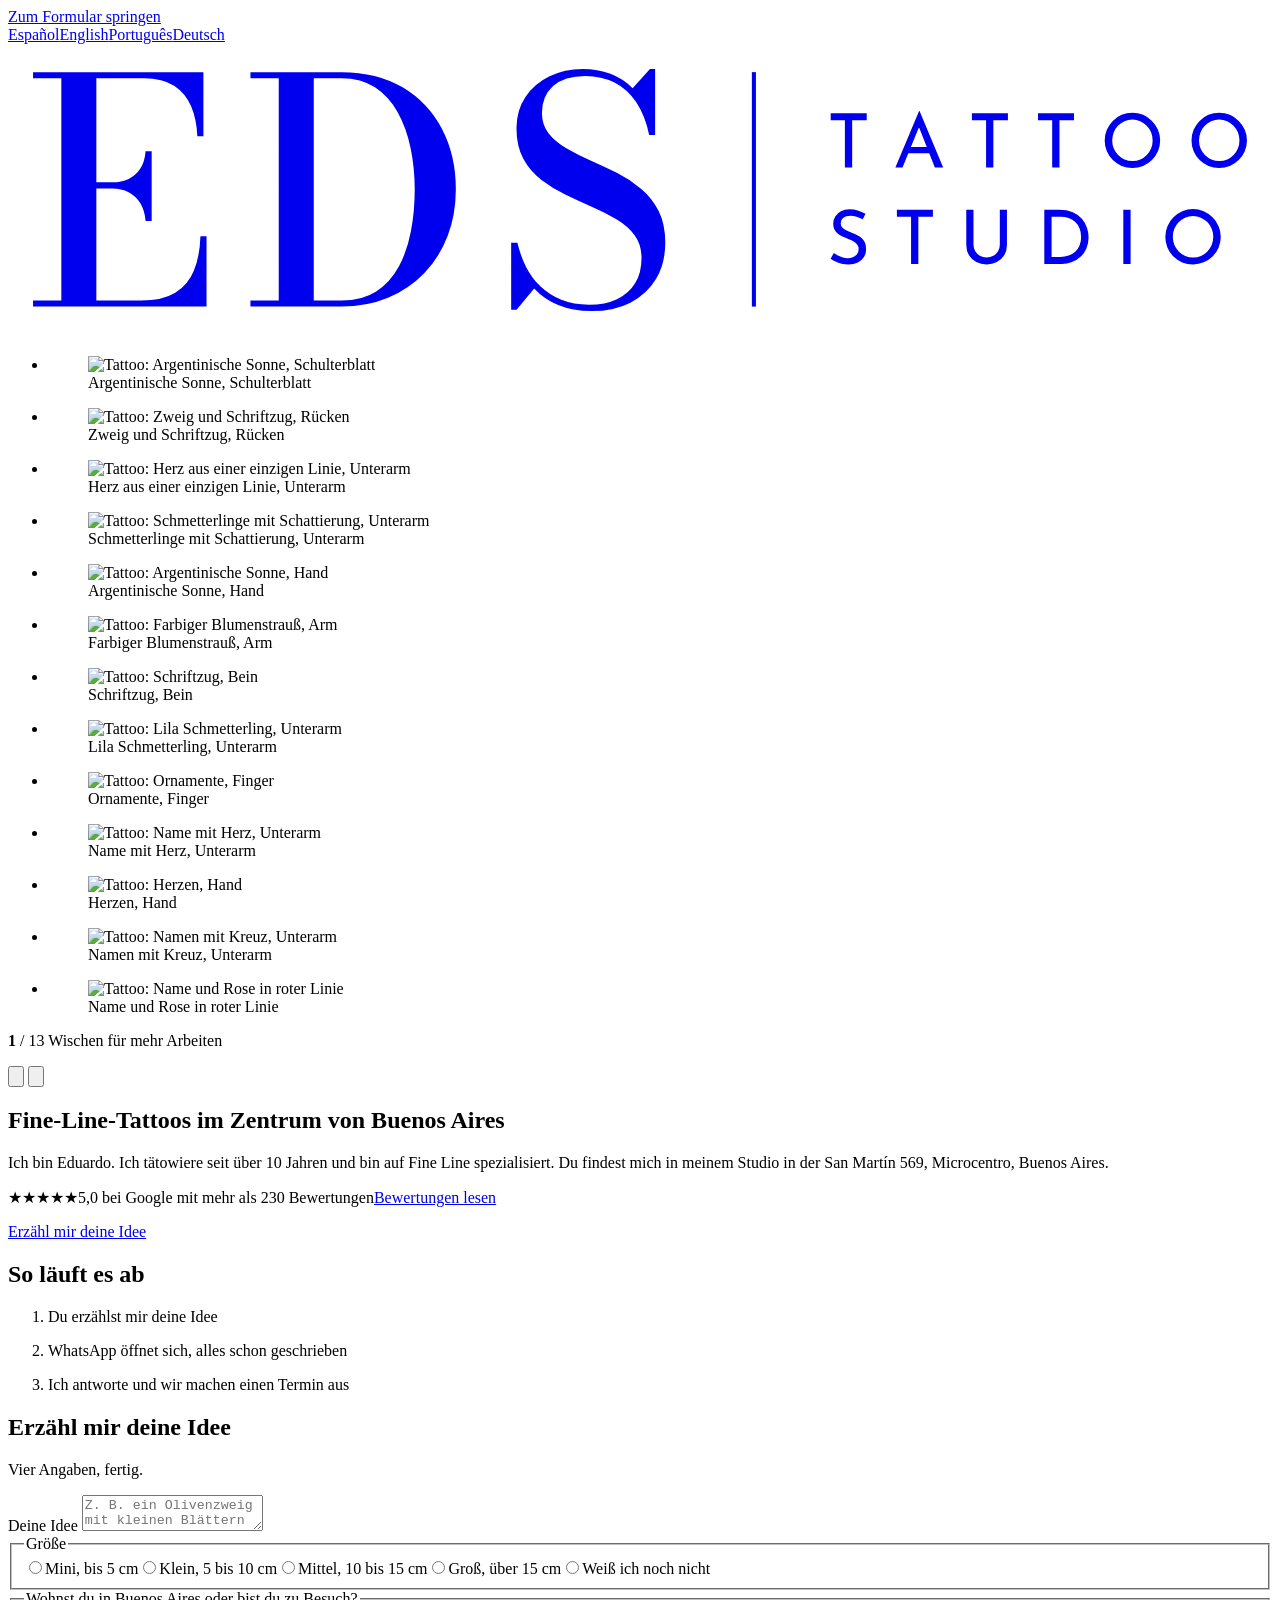
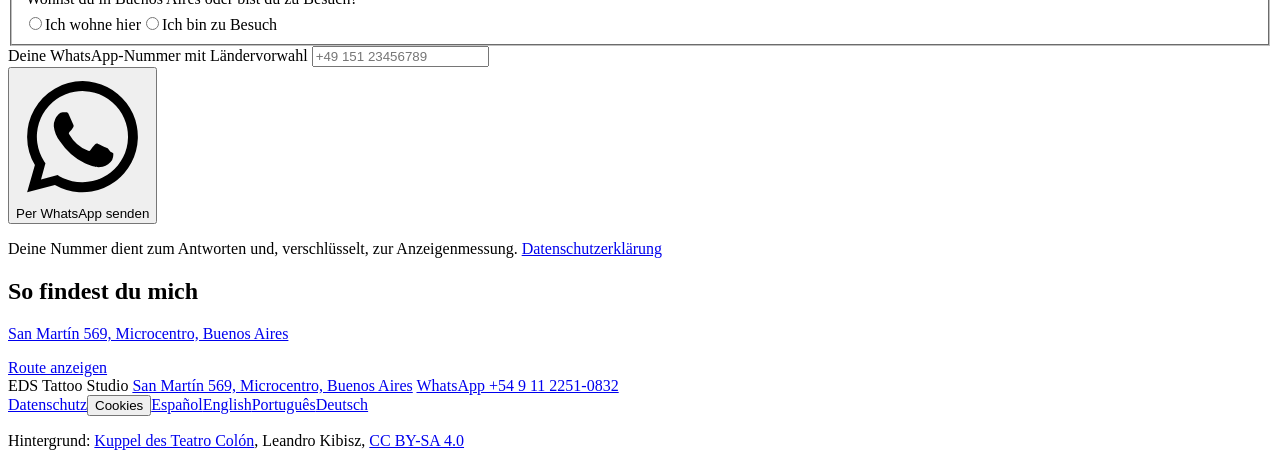
==== commit fcd749af: "Fondo: cúpula del Teatro Colón (Leandro Kibisz, CC BY-SA 4.0, Wikimedia Commons) en la parte de arri" ====
--- a/public/de/index.html
+++ b/public/de/index.html
@@ -33,8 +33,8 @@
 <link rel="preload" href="/assets/fonts/montserrat-latin-400-normal.woff2" as="font" type="font/woff2" crossorigin>
 <link rel="preload" as="image" href="/assets/img/sol-omoplato.5a6cb616.webp" imagesrcset="/assets/img/sol-omoplato-720.25f316c8.webp 720w, /assets/img/sol-omoplato.5a6cb616.webp 1200w" imagesizes="(min-width: 900px) 440px, 84vw" fetchpriority="high">
 <script type="application/ld+json">{"@context": "https://schema.org", "@graph": [{"@type": "WebSite", "@id": "https://edstattoostudio.com/#website", "url": "https://edstattoostudio.com/", "name": "EDS Tattoo Studio", "inLanguage": ["es", "pt", "en", "de"]}, {"@type": "TattooParlor", "@id": "https://edstattoostudio.com/#studio", "name": "EDS Tattoo Studio", "url": "https://edstattoostudio.com/", "image": "https://edstattoostudio.com/og.jpg", "logo": "https://edstattoostudio.com/logo-512.png", "telephone": "+5491122510832", "address": {"@type": "PostalAddress", "streetAddress": "San Martín 569", "postalCode": "C1004AAK", "addressLocality": "Buenos Aires", "addressRegion": "Ciudad Autónoma de Buenos Aires", "addressCountry": "AR"}, "openingHoursSpecification": [{"@type": "OpeningHoursSpecification", "dayOfWeek": ["Monday", "Tuesday", "Wednesday", "Thursday", "Friday", "Saturday", "Sunday"], "opens": "10:00:00", "closes": "20:30:00"}], "sameAs": ["https://www.instagram.com/edstattoostudio1/", "https://www.youtube.com/@EduardoGomezR"]}, {"@type": "WebPage", "@id": "https://edstattoostudio.com/de/#page", "url": "https://edstattoostudio.com/de/", "name": "Fine-Line-Tattoos in Buenos Aires | EDS Tattoo Studio", "inLanguage": "de", "isPartOf": {"@id": "https://edstattoostudio.com/#website"}, "about": {"@id": "https://edstattoostudio.com/#studio"}}]}</script>
-<link rel="stylesheet" href="/assets/css/site.b9dec7aa.css">
-<style>:root{--bg-photo:url("/assets/img/fondo.62686866.webp")}</style>
+<link rel="stylesheet" href="/assets/css/site.b9f1edd9.css">
+<style>:root{--bg-photo:url("/assets/img/fondo.4ab52b31.webp");--band-photo:url("/assets/img/fondo-arriba.660a09ec.webp")}</style>
 <script src="/assets/js/site.4080e6dc.js" defer></script>
 </head>
 <body>
@@ -138,6 +138,7 @@
 <a href="https://www.google.com/maps/search/?api=1&amp;query=EDS%20Tattoo%20Studio&amp;query_place_id=ChIJSbT071_LvJURa8aGV8tGUIY" target="_blank" rel="noopener">San Martín 569, Microcentro, Buenos Aires</a>
 <a href="https://wa.me/5491122510832" target="_blank" rel="noopener">WhatsApp +54 9 11 2251-0832</a>
 <nav aria-label="Sprache"><a href="/de/datenschutz/">Datenschutz</a><button type="button" class="linkish" data-cookie-settings>Cookies</button><a href="/es/" hreflang="es" lang="es-AR">Español</a><a href="/en/" hreflang="en" lang="en">English</a><a href="/pt/" hreflang="pt" lang="pt-BR">Português</a><a href="/de/" hreflang="de" lang="de">Deutsch</a></nav>
+<p class="credit">Hintergrund: <a href="https://commons.wikimedia.org/wiki/File:Argentina_-_Buenos_Aires_-_Teatro_Col%C3%B3n_(c%C3%BApula_de_la_sala).JPG" target="_blank" rel="noopener">Kuppel des Teatro Colón</a>, Leandro Kibisz, <a href="https://creativecommons.org/licenses/by-sa/4.0/" target="_blank" rel="noopener license">CC BY-SA 4.0</a></p>
 </footer>
 </div>
 <div class="sticky" id="sticky" hidden><a class="sticky-proof" href="https://www.google.com/maps/search/?api=1&amp;query=EDS%20Tattoo%20Studio&amp;query_place_id=ChIJSbT071_LvJURa8aGV8tGUIY" target="_blank" rel="noopener"><span class="stars" aria-hidden="true">★★★★★</span> 5,0 bei Google mit mehr als 230 Bewertungen</a><a class="btn" href="#idea">Erzähl mir deine Idee</a></div>
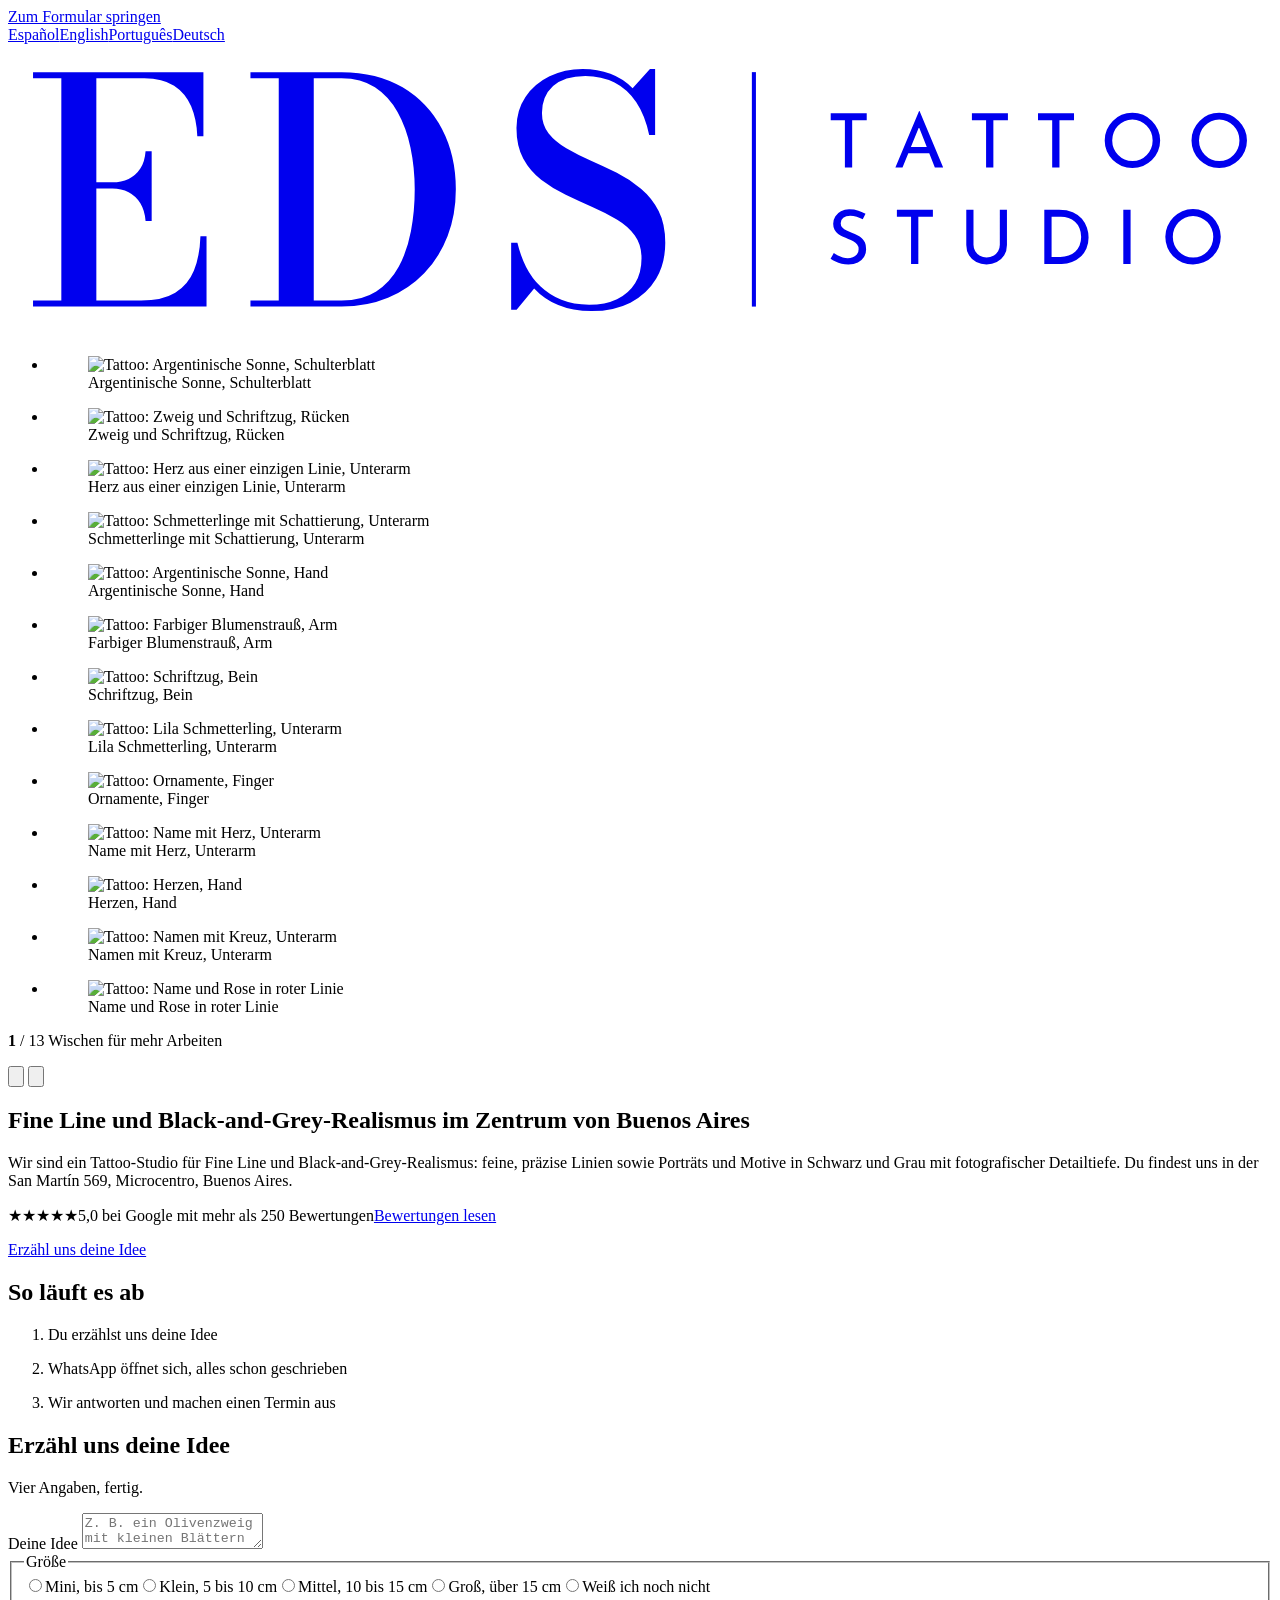
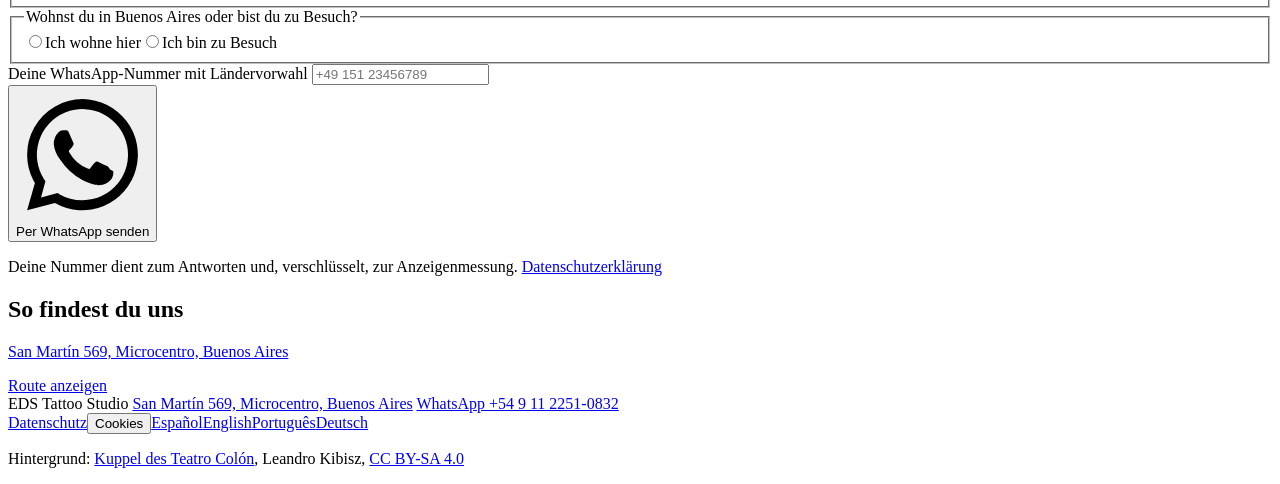
==== commit 47b9efa3: "Textos: de «soy Eduardo, 10 años» a estudio especializado en fine line y realismo black and gray (4 " ====
--- a/public/de/index.html
+++ b/public/de/index.html
@@ -4,8 +4,8 @@
 <meta charset="utf-8">
 <meta name="viewport" content="width=device-width, initial-scale=1, viewport-fit=cover">
 <meta name="format-detection" content="address=no">
-<title>Fine-Line-Tattoos in Buenos Aires | EDS Tattoo Studio</title>
-<meta name="description" content="Fine-Line-Tattoos im Microcentro von Buenos Aires. 5,0 bei Google mit mehr als 230 Bewertungen. Erzähl mir deine Idee per WhatsApp.">
+<title>Fine-Line- und Realismus-Tattoos in Buenos Aires | EDS Tattoo Studio</title>
+<meta name="description" content="Tattoo-Studio für Fine Line und Black-and-Grey-Realismus im Microcentro von Buenos Aires. 5,0 bei Google mit mehr als 250 Bewertungen. Erzähl uns deine Idee per WhatsApp.">
 <link rel="canonical" href="https://edstattoostudio.com/de/">
 <link rel="alternate" hreflang="es" href="https://edstattoostudio.com/es/">
 <link rel="alternate" hreflang="pt" href="https://edstattoostudio.com/pt/">
@@ -20,8 +20,8 @@
 <link rel="manifest" href="/site.webmanifest">
 <meta property="og:type" content="website">
 <meta property="og:site_name" content="EDS Tattoo Studio">
-<meta property="og:title" content="Fine-Line-Tattoos in Buenos Aires | EDS Tattoo Studio">
-<meta property="og:description" content="Fine-Line-Tattoos im Microcentro von Buenos Aires. 5,0 bei Google mit mehr als 230 Bewertungen. Erzähl mir deine Idee per WhatsApp.">
+<meta property="og:title" content="Fine-Line- und Realismus-Tattoos in Buenos Aires | EDS Tattoo Studio">
+<meta property="og:description" content="Tattoo-Studio für Fine Line und Black-and-Grey-Realismus im Microcentro von Buenos Aires. 5,0 bei Google mit mehr als 250 Bewertungen. Erzähl uns deine Idee per WhatsApp.">
 <meta property="og:url" content="https://edstattoostudio.com/de/">
 <meta property="og:image" content="https://edstattoostudio.com/og.jpg">
 <meta property="og:image:width" content="1200">
@@ -32,7 +32,7 @@
 <link rel="preload" href="/assets/fonts/montserrat-latin-600-normal.woff2" as="font" type="font/woff2" crossorigin>
 <link rel="preload" href="/assets/fonts/montserrat-latin-400-normal.woff2" as="font" type="font/woff2" crossorigin>
 <link rel="preload" as="image" href="/assets/img/sol-omoplato.5a6cb616.webp" imagesrcset="/assets/img/sol-omoplato-720.25f316c8.webp 720w, /assets/img/sol-omoplato.5a6cb616.webp 1200w" imagesizes="(min-width: 900px) 440px, 84vw" fetchpriority="high">
-<script type="application/ld+json">{"@context": "https://schema.org", "@graph": [{"@type": "WebSite", "@id": "https://edstattoostudio.com/#website", "url": "https://edstattoostudio.com/", "name": "EDS Tattoo Studio", "inLanguage": ["es", "pt", "en", "de"]}, {"@type": "TattooParlor", "@id": "https://edstattoostudio.com/#studio", "name": "EDS Tattoo Studio", "url": "https://edstattoostudio.com/", "image": "https://edstattoostudio.com/og.jpg", "logo": "https://edstattoostudio.com/logo-512.png", "telephone": "+5491122510832", "address": {"@type": "PostalAddress", "streetAddress": "San Martín 569", "postalCode": "C1004AAK", "addressLocality": "Buenos Aires", "addressRegion": "Ciudad Autónoma de Buenos Aires", "addressCountry": "AR"}, "openingHoursSpecification": [{"@type": "OpeningHoursSpecification", "dayOfWeek": ["Monday", "Tuesday", "Wednesday", "Thursday", "Friday", "Saturday", "Sunday"], "opens": "10:00:00", "closes": "20:30:00"}], "sameAs": ["https://www.instagram.com/edstattoostudio1/", "https://www.youtube.com/@EduardoGomezR"]}, {"@type": "WebPage", "@id": "https://edstattoostudio.com/de/#page", "url": "https://edstattoostudio.com/de/", "name": "Fine-Line-Tattoos in Buenos Aires | EDS Tattoo Studio", "inLanguage": "de", "isPartOf": {"@id": "https://edstattoostudio.com/#website"}, "about": {"@id": "https://edstattoostudio.com/#studio"}}]}</script>
+<script type="application/ld+json">{"@context": "https://schema.org", "@graph": [{"@type": "WebSite", "@id": "https://edstattoostudio.com/#website", "url": "https://edstattoostudio.com/", "name": "EDS Tattoo Studio", "inLanguage": ["es", "pt", "en", "de"]}, {"@type": "TattooParlor", "@id": "https://edstattoostudio.com/#studio", "name": "EDS Tattoo Studio", "url": "https://edstattoostudio.com/", "image": "https://edstattoostudio.com/og.jpg", "logo": "https://edstattoostudio.com/logo-512.png", "telephone": "+5491122510832", "address": {"@type": "PostalAddress", "streetAddress": "San Martín 569", "postalCode": "C1004AAK", "addressLocality": "Buenos Aires", "addressRegion": "Ciudad Autónoma de Buenos Aires", "addressCountry": "AR"}, "openingHoursSpecification": [{"@type": "OpeningHoursSpecification", "dayOfWeek": ["Monday", "Tuesday", "Wednesday", "Thursday", "Friday", "Saturday", "Sunday"], "opens": "10:00:00", "closes": "20:30:00"}], "sameAs": ["https://www.instagram.com/edstattoostudio1/", "https://www.youtube.com/@EduardoGomezR"]}, {"@type": "WebPage", "@id": "https://edstattoostudio.com/de/#page", "url": "https://edstattoostudio.com/de/", "name": "Fine-Line- und Realismus-Tattoos in Buenos Aires | EDS Tattoo Studio", "inLanguage": "de", "isPartOf": {"@id": "https://edstattoostudio.com/#website"}, "about": {"@id": "https://edstattoostudio.com/#studio"}}]}</script>
 <link rel="stylesheet" href="/assets/css/site.b9f1edd9.css">
 <style>:root{--bg-photo:url("/assets/img/fondo.4ab52b31.webp");--band-photo:url("/assets/img/fondo-arriba.660a09ec.webp")}</style>
 <script src="/assets/js/site.4080e6dc.js" defer></script>
@@ -73,10 +73,10 @@
 <div class="wrap"><div class="car-progress" aria-hidden="true"><span id="car-fill"></span></div></div>
 </div>
 <div class="wrap hero-text">
-<h1 id="h-hero">Fine-Line-Tattoos im Zentrum von Buenos Aires</h1>
-<p class="lead">Ich bin Eduardo. Ich tätowiere seit über 10 Jahren und bin auf Fine Line spezialisiert. Du findest mich in meinem Studio in der San Martín 569, Microcentro, Buenos Aires.</p>
-<p class="proof"><span class="stars" aria-hidden="true">★★★★★</span><span>5,0 bei Google mit mehr als 230 Bewertungen</span><a href="https://www.google.com/maps/search/?api=1&amp;query=EDS%20Tattoo%20Studio&amp;query_place_id=ChIJSbT071_LvJURa8aGV8tGUIY" target="_blank" rel="noopener">Bewertungen lesen</a></p>
-<a class="btn" id="hero-cta" href="#idea">Erzähl mir deine Idee</a>
+<h1 id="h-hero">Fine Line und Black-and-Grey-Realismus im Zentrum von Buenos Aires</h1>
+<p class="lead">Wir sind ein Tattoo-Studio für Fine Line und Black-and-Grey-Realismus: feine, präzise Linien sowie Porträts und Motive in Schwarz und Grau mit fotografischer Detailtiefe. Du findest uns in der San Martín 569, Microcentro, Buenos Aires.</p>
+<p class="proof"><span class="stars" aria-hidden="true">★★★★★</span><span>5,0 bei Google mit mehr als 250 Bewertungen</span><a href="https://www.google.com/maps/search/?api=1&amp;query=EDS%20Tattoo%20Studio&amp;query_place_id=ChIJSbT071_LvJURa8aGV8tGUIY" target="_blank" rel="noopener">Bewertungen lesen</a></p>
+<a class="btn" id="hero-cta" href="#idea">Erzähl uns deine Idee</a>
 </div>
 </section>
 </div>
@@ -85,14 +85,14 @@
 <section class="block" id="como" aria-labelledby="h-steps">
 <div class="block-head"><h2 id="h-steps">So läuft es ab</h2></div>
 <ol class="steps">
-<li><p>Du erzählst mir deine Idee</p></li>
+<li><p>Du erzählst uns deine Idee</p></li>
 <li><p>WhatsApp öffnet sich, alles schon geschrieben</p></li>
-<li><p>Ich antworte und wir machen einen Termin aus</p></li>
+<li><p>Wir antworten und machen einen Termin aus</p></li>
 </ol>
 </section>
 
 <section class="block" id="idea" aria-labelledby="h-form">
-<div class="block-head"><h2 id="h-form">Erzähl mir deine Idee</h2><p class="sub">Vier Angaben, fertig.</p></div>
+<div class="block-head"><h2 id="h-form">Erzähl uns deine Idee</h2><p class="sub">Vier Angaben, fertig.</p></div>
 <div class="form-card">
 <form class="form" id="lead-form" novalidate>
 <div class="field">
@@ -126,7 +126,7 @@
 </section>
 
 <section class="block" id="donde" aria-labelledby="h-place">
-<div class="block-head"><h2 id="h-place">So findest du mich</h2></div>
+<div class="block-head"><h2 id="h-place">So findest du uns</h2></div>
 <div class="place-card">
 <p class="big"><a href="https://www.google.com/maps/search/?api=1&amp;query=EDS%20Tattoo%20Studio&amp;query_place_id=ChIJSbT071_LvJURa8aGV8tGUIY" target="_blank" rel="noopener">San Martín 569, Microcentro, Buenos Aires</a></p>
 <div class="links"><a href="https://www.google.com/maps/dir/?api=1&amp;destination=EDS%20Tattoo%20Studio&amp;destination_place_id=ChIJSbT071_LvJURa8aGV8tGUIY" target="_blank" rel="noopener">Route anzeigen</a></div>
@@ -141,7 +141,7 @@
 <p class="credit">Hintergrund: <a href="https://commons.wikimedia.org/wiki/File:Argentina_-_Buenos_Aires_-_Teatro_Col%C3%B3n_(c%C3%BApula_de_la_sala).JPG" target="_blank" rel="noopener">Kuppel des Teatro Colón</a>, Leandro Kibisz, <a href="https://creativecommons.org/licenses/by-sa/4.0/" target="_blank" rel="noopener license">CC BY-SA 4.0</a></p>
 </footer>
 </div>
-<div class="sticky" id="sticky" hidden><a class="sticky-proof" href="https://www.google.com/maps/search/?api=1&amp;query=EDS%20Tattoo%20Studio&amp;query_place_id=ChIJSbT071_LvJURa8aGV8tGUIY" target="_blank" rel="noopener"><span class="stars" aria-hidden="true">★★★★★</span> 5,0 bei Google mit mehr als 230 Bewertungen</a><a class="btn" href="#idea">Erzähl mir deine Idee</a></div>
-<script id="eds-page" type="application/json">{"lang": "de", "locale": "de-DE", "apiLang": "de", "t": {"reviews.h2": "Bewertungen", "reviews.lead": "5,0 von 5 bei Google mit mehr als 230 Bewertungen.", "reviews.live": "{r} von 5 bei Google mit {n} Bewertungen.", "reviews.order": "Google sortiert sie nach Relevanz.", "reviews.translated": "Von Google übersetzt", "reviews.onMaps": "Auf Google Maps ansehen", "reviews.starsLabel": "{n} von 5 Sternen", "reviews.link": "Alle auf Google lesen", "err.idea": "Erzähl mir, was du dir tätowieren lassen möchtest.", "err.zone": "Wähle eine Körperstelle.", "err.size": "Wähle eine Größe.", "err.stay": "Sag mir, ob du hier wohnst oder zu Besuch bist.", "err.phone": "Gib deine WhatsApp-Nummer mit Ländervorwahl ein, zum Beispiel +49 151 23456789.", "done.title": "Deine Nachricht ist fertig", "done.text": "Falls sich WhatsApp nicht geöffnet hat, tippe auf den Button und sende sie von dort.", "done.code": "Code deiner Anfrage", "done.open": "WhatsApp öffnen", "done.copy": "Nachricht kopieren", "done.copied": "Nachricht kopiert", "msg.hello": "Hallo Eduardo, ich schreibe dir über deine Website.", "msg.idea": "Idee", "msg.zone": "Körperstelle", "msg.size": "Größe", "msg.local": "Ich wohne in Buenos Aires.", "msg.travel": "Ich bin zu Besuch.", "msg.leave": "Ich reise ab am", "msg.name": "Name", "msg.code": "Code"}, "sizes": ["Mini, bis 5 cm", "Klein, 5 bis 10 cm", "Mittel, 10 bis 15 cm", "Groß, über 15 cm", "Weiß ich noch nicht"], "sizesEs": ["Mini, hasta 5 cm", "Chico, de 5 a 10 cm", "Mediano, de 10 a 15 cm", "Grande, más de 15 cm", "No sé todavía"]}</script>
+<div class="sticky" id="sticky" hidden><a class="sticky-proof" href="https://www.google.com/maps/search/?api=1&amp;query=EDS%20Tattoo%20Studio&amp;query_place_id=ChIJSbT071_LvJURa8aGV8tGUIY" target="_blank" rel="noopener"><span class="stars" aria-hidden="true">★★★★★</span> 5,0 bei Google mit mehr als 250 Bewertungen</a><a class="btn" href="#idea">Erzähl uns deine Idee</a></div>
+<script id="eds-page" type="application/json">{"lang": "de", "locale": "de-DE", "apiLang": "de", "t": {"reviews.h2": "Bewertungen", "reviews.lead": "5,0 von 5 bei Google mit mehr als 250 Bewertungen.", "reviews.live": "{r} von 5 bei Google mit {n} Bewertungen.", "reviews.order": "Google sortiert sie nach Relevanz.", "reviews.translated": "Von Google übersetzt", "reviews.onMaps": "Auf Google Maps ansehen", "reviews.starsLabel": "{n} von 5 Sternen", "reviews.link": "Alle auf Google lesen", "err.idea": "Erzähl uns, was du dir tätowieren lassen möchtest.", "err.zone": "Wähle eine Körperstelle.", "err.size": "Wähle eine Größe.", "err.stay": "Sag uns, ob du hier wohnst oder zu Besuch bist.", "err.phone": "Gib deine WhatsApp-Nummer mit Ländervorwahl ein, zum Beispiel +49 151 23456789.", "done.title": "Deine Nachricht ist fertig", "done.text": "Falls sich WhatsApp nicht geöffnet hat, tippe auf den Button und sende sie von dort.", "done.code": "Code deiner Anfrage", "done.open": "WhatsApp öffnen", "done.copy": "Nachricht kopieren", "done.copied": "Nachricht kopiert", "msg.hello": "Hallo, ich schreibe euch über die Website von EDS Tattoo Studio.", "msg.idea": "Idee", "msg.zone": "Körperstelle", "msg.size": "Größe", "msg.local": "Ich wohne in Buenos Aires.", "msg.travel": "Ich bin zu Besuch.", "msg.leave": "Ich reise ab am", "msg.name": "Name", "msg.code": "Code"}, "sizes": ["Mini, bis 5 cm", "Klein, 5 bis 10 cm", "Mittel, 10 bis 15 cm", "Groß, über 15 cm", "Weiß ich noch nicht"], "sizesEs": ["Mini, hasta 5 cm", "Chico, de 5 a 10 cm", "Mediano, de 10 a 15 cm", "Grande, más de 15 cm", "No sé todavía"]}</script>
 </body>
 </html>
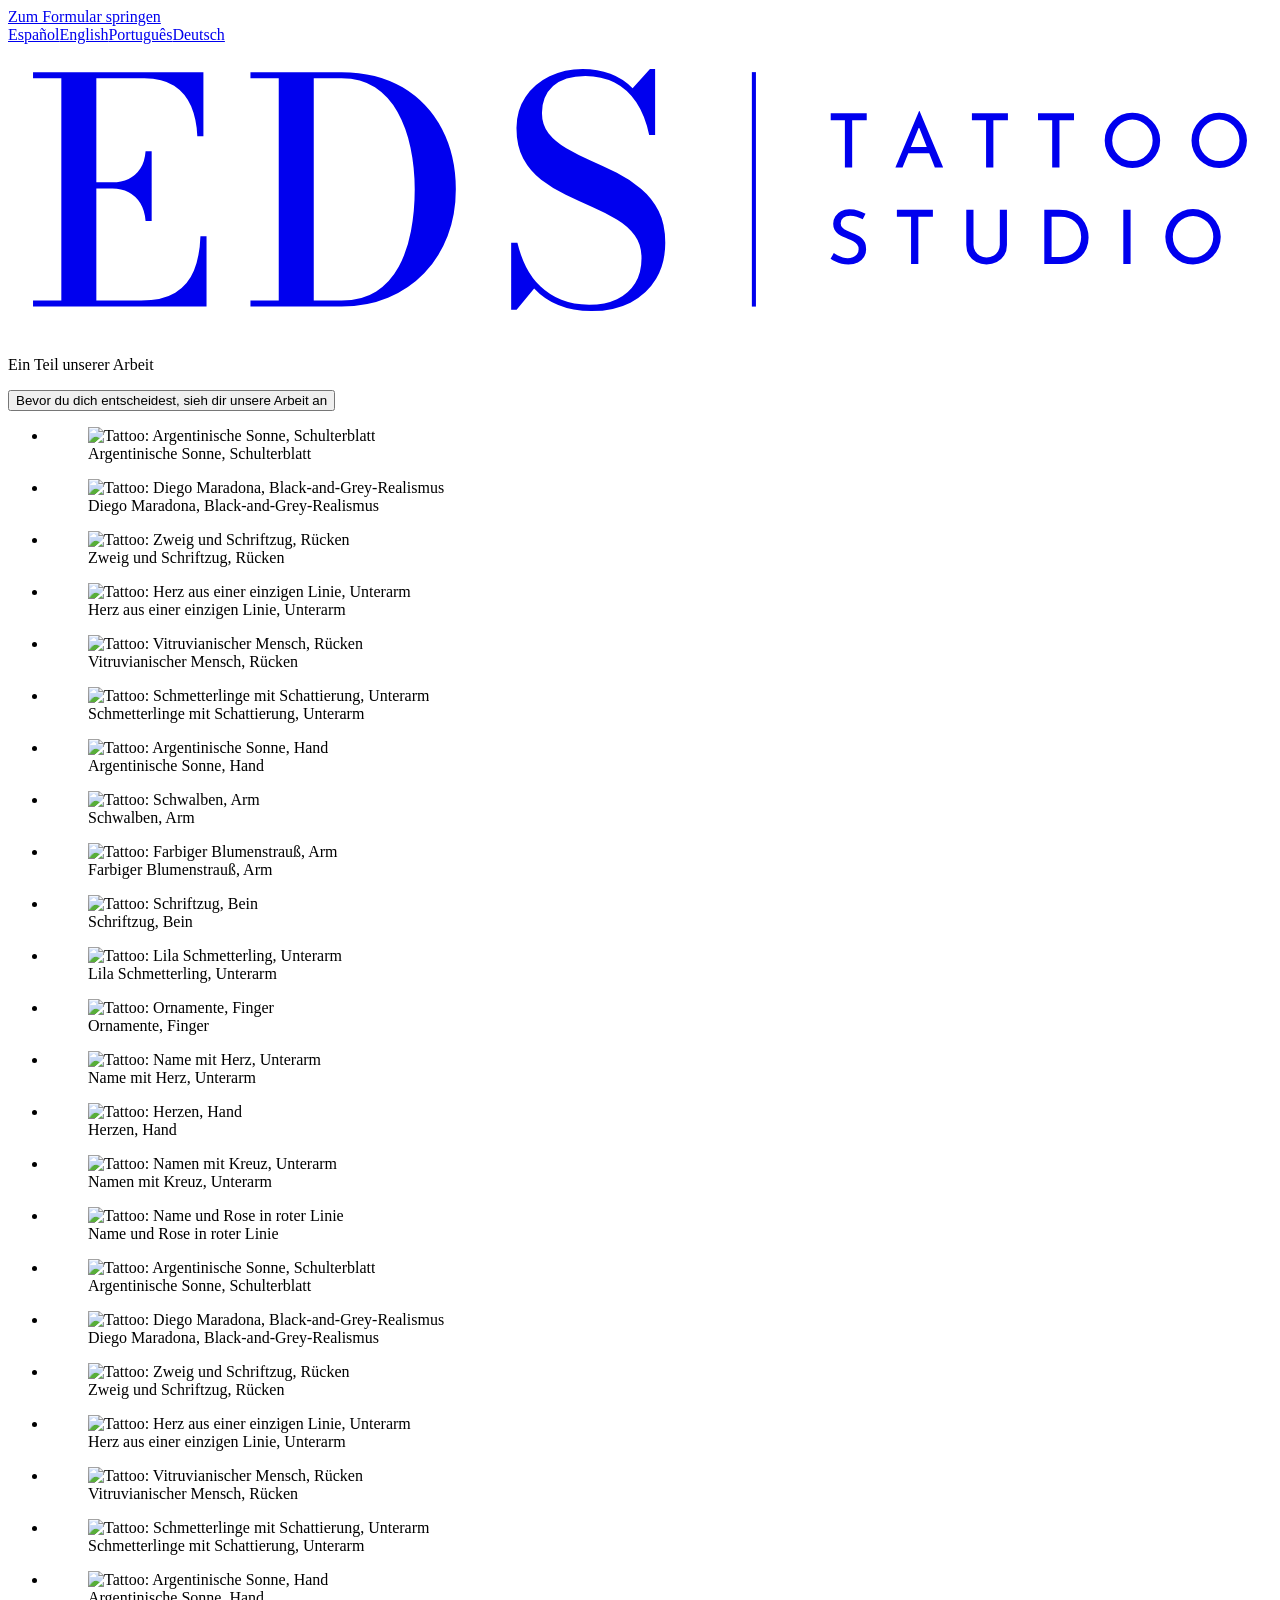
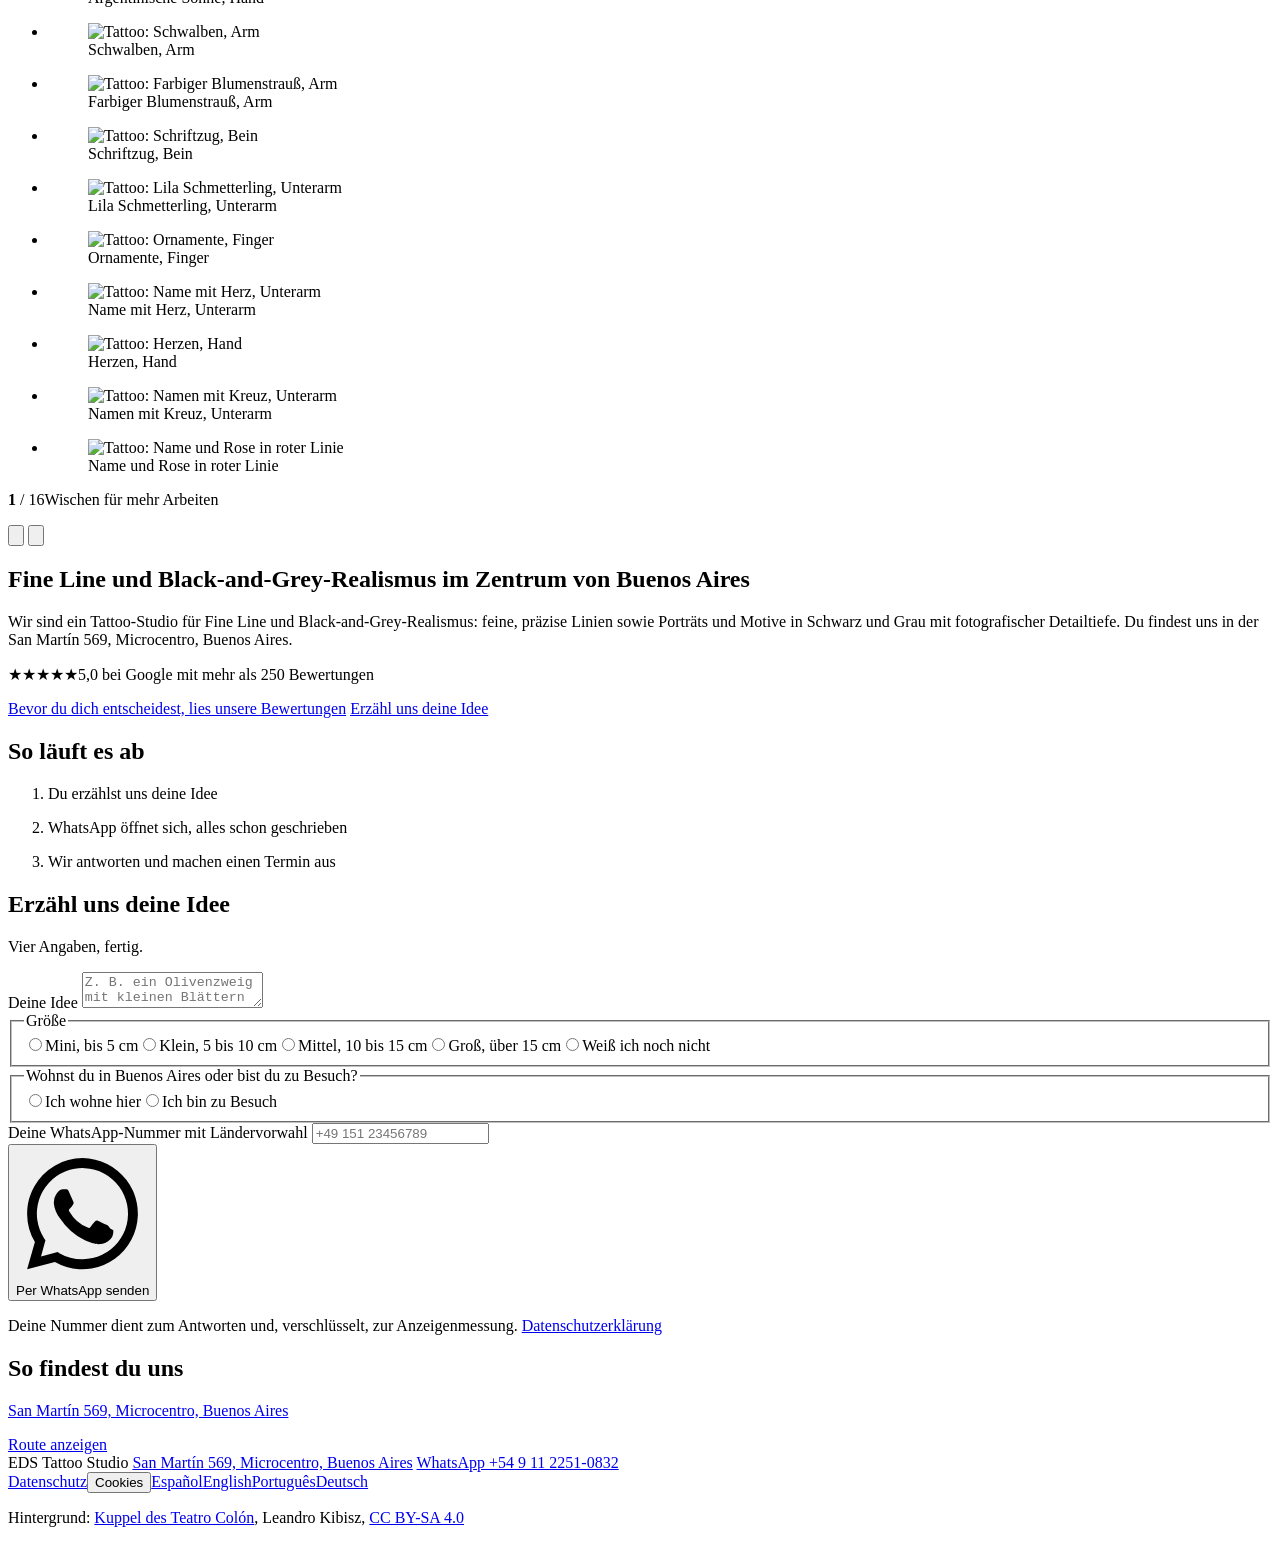
==== commit a5002f6e: "Carrusel de arriba como tren: corre solo y sin fin, se frena al tocarlo, arrastrarlo, pasar el mouse" ====
--- a/public/de/index.html
+++ b/public/de/index.html
@@ -33,9 +33,9 @@
 <link rel="preload" href="/assets/fonts/montserrat-latin-400-normal.woff2" as="font" type="font/woff2" crossorigin>
 <link rel="preload" as="image" href="/assets/img/sol-omoplato.5a6cb616.webp" imagesrcset="/assets/img/sol-omoplato-720.25f316c8.webp 720w, /assets/img/sol-omoplato.5a6cb616.webp 1200w" imagesizes="(min-width: 900px) 440px, 84vw" fetchpriority="high">
 <script type="application/ld+json">{"@context": "https://schema.org", "@graph": [{"@type": "WebSite", "@id": "https://edstattoostudio.com/#website", "url": "https://edstattoostudio.com/", "name": "EDS Tattoo Studio", "inLanguage": ["es", "pt", "en", "de"]}, {"@type": "TattooParlor", "@id": "https://edstattoostudio.com/#studio", "name": "EDS Tattoo Studio", "url": "https://edstattoostudio.com/", "image": "https://edstattoostudio.com/og.jpg", "logo": "https://edstattoostudio.com/logo-512.png", "telephone": "+5491122510832", "address": {"@type": "PostalAddress", "streetAddress": "San Martín 569", "postalCode": "C1004AAK", "addressLocality": "Buenos Aires", "addressRegion": "Ciudad Autónoma de Buenos Aires", "addressCountry": "AR"}, "openingHoursSpecification": [{"@type": "OpeningHoursSpecification", "dayOfWeek": ["Monday", "Tuesday", "Wednesday", "Thursday", "Friday", "Saturday", "Sunday"], "opens": "10:00:00", "closes": "20:30:00"}], "sameAs": ["https://www.instagram.com/edstattoostudio1/", "https://www.youtube.com/@EduardoGomezR"]}, {"@type": "WebPage", "@id": "https://edstattoostudio.com/de/#page", "url": "https://edstattoostudio.com/de/", "name": "Fine-Line- und Realismus-Tattoos in Buenos Aires | EDS Tattoo Studio", "inLanguage": "de", "isPartOf": {"@id": "https://edstattoostudio.com/#website"}, "about": {"@id": "https://edstattoostudio.com/#studio"}}]}</script>
-<link rel="stylesheet" href="/assets/css/site.b9f1edd9.css">
+<link rel="stylesheet" href="/assets/css/site.ce520892.css">
 <style>:root{--bg-photo:url("/assets/img/fondo.4ab52b31.webp");--band-photo:url("/assets/img/fondo-arriba.660a09ec.webp")}</style>
-<script src="/assets/js/site.4080e6dc.js" defer></script>
+<script src="/assets/js/site.eea3c75b.js" defer></script>
 </head>
 <body>
 <a class="skip" href="#idea">Zum Formular springen</a>
@@ -47,24 +47,47 @@
 
 </div>
 <section class="showcase" id="trabajos" aria-labelledby="h-hero">
+<div class="wrap car-head">
+<p class="car-title">Ein Teil unserer Arbeit</p>
+<button type="button" class="cue" data-dir="1" aria-controls="track"><span>Bevor du dich entscheidest, sieh dir unsere Arbeit an</span><span class="cue-arrows" aria-hidden="true"><i></i><i></i><i></i></span></button>
+</div>
 <div class="carousel">
 <ul class="track" id="track" tabindex="0" aria-roledescription="carrusel" aria-label="Arbeiten">
-<li class="slide" aria-roledescription="slide" aria-label="1 / 13"><figure class="work"><div class="work-photo" data-loupe><img src="/assets/img/sol-omoplato.5a6cb616.webp" width="1200" height="1600" alt="Tattoo: Argentinische Sonne, Schulterblatt" fetchpriority="high" decoding="async" srcset="/assets/img/sol-omoplato-720.25f316c8.webp 720w, /assets/img/sol-omoplato.5a6cb616.webp 1200w" sizes="(min-width: 900px) 440px, 84vw" data-full="/assets/img/sol-omoplato.5a6cb616.webp" style="object-position:50% 58%"><span class="loupe" aria-hidden="true" style="background-position:48% 56%"></span></div><figcaption>Argentinische Sonne, Schulterblatt</figcaption></figure></li>
-<li class="slide" aria-roledescription="slide" aria-label="2 / 13"><figure class="work"><div class="work-photo" data-loupe><img src="/assets/img/espalda-rama.ee6c03a8.webp" width="1050" height="1400" alt="Tattoo: Zweig und Schriftzug, Rücken" loading="lazy" decoding="async" srcset="/assets/img/espalda-rama-720.76d51065.webp 720w, /assets/img/espalda-rama.ee6c03a8.webp 1050w" sizes="(min-width: 900px) 440px, 84vw" style="object-position:50% 45%"><span class="loupe" aria-hidden="true" style="background-position:36% 32%"></span></div><figcaption>Zweig und Schriftzug, Rücken</figcaption></figure></li>
-<li class="slide" aria-roledescription="slide" aria-label="3 / 13"><figure class="work"><div class="work-photo" data-loupe><img src="/assets/img/corazon-linea.91d4ab12.webp" width="1040" height="1300" alt="Tattoo: Herz aus einer einzigen Linie, Unterarm" loading="lazy" decoding="async" srcset="/assets/img/corazon-linea-720.ee898f0e.webp 720w, /assets/img/corazon-linea.91d4ab12.webp 1040w" sizes="(min-width: 900px) 440px, 84vw" style="object-position:58% 52%"><span class="loupe" aria-hidden="true" style="background-position:60% 56%"></span></div><figcaption>Herz aus einer einzigen Linie, Unterarm</figcaption></figure></li>
-<li class="slide" aria-roledescription="slide" aria-label="4 / 13"><figure class="work"><div class="work-photo" data-loupe><img src="/assets/img/mariposas-sombra.c5f5d729.webp" width="1040" height="1300" alt="Tattoo: Schmetterlinge mit Schattierung, Unterarm" loading="lazy" decoding="async" srcset="/assets/img/mariposas-sombra-720.e6294b66.webp 720w, /assets/img/mariposas-sombra.c5f5d729.webp 1040w" sizes="(min-width: 900px) 440px, 84vw" style="object-position:50% 48%"><span class="loupe" aria-hidden="true" style="background-position:60% 42%"></span></div><figcaption>Schmetterlinge mit Schattierung, Unterarm</figcaption></figure></li>
-<li class="slide" aria-roledescription="slide" aria-label="5 / 13"><figure class="work"><div class="work-photo" data-loupe><img src="/assets/img/sol-mano.2df669f2.webp" width="1050" height="1400" alt="Tattoo: Argentinische Sonne, Hand" loading="lazy" decoding="async" srcset="/assets/img/sol-mano-720.e5bb0f90.webp 720w, /assets/img/sol-mano.2df669f2.webp 1050w" sizes="(min-width: 900px) 440px, 84vw" style="object-position:50% 45%"><span class="loupe" aria-hidden="true" style="background-position:50% 48%"></span></div><figcaption>Argentinische Sonne, Hand</figcaption></figure></li>
-<li class="slide" aria-roledescription="slide" aria-label="6 / 13"><figure class="work"><div class="work-photo" data-loupe><img src="/assets/img/ramo-color.14a2b77e.webp" width="1040" height="1300" alt="Tattoo: Farbiger Blumenstrauß, Arm" loading="lazy" decoding="async" srcset="/assets/img/ramo-color-720.c127cc49.webp 720w, /assets/img/ramo-color.14a2b77e.webp 1040w" sizes="(min-width: 900px) 440px, 84vw" style="object-position:50% 45%"><span class="loupe" aria-hidden="true" style="background-position:46% 48%"></span></div><figcaption>Farbiger Blumenstrauß, Arm</figcaption></figure></li>
-<li class="slide" aria-roledescription="slide" aria-label="7 / 13"><figure class="work"><div class="work-photo" data-loupe><img src="/assets/img/frase-pierna.78de51ad.webp" width="1050" height="1400" alt="Tattoo: Schriftzug, Bein" loading="lazy" decoding="async" srcset="/assets/img/frase-pierna-720.c212d2ec.webp 720w, /assets/img/frase-pierna.78de51ad.webp 1050w" sizes="(min-width: 900px) 440px, 84vw" style="object-position:45% 50%"><span class="loupe" aria-hidden="true" style="background-position:44% 50%"></span></div><figcaption>Schriftzug, Bein</figcaption></figure></li>
-<li class="slide" aria-roledescription="slide" aria-label="8 / 13"><figure class="work"><div class="work-photo" data-loupe><img src="/assets/img/mariposa-violeta.3276448a.webp" width="1040" height="1299" alt="Tattoo: Lila Schmetterling, Unterarm" loading="lazy" decoding="async" srcset="/assets/img/mariposa-violeta-720.58e8f907.webp 720w, /assets/img/mariposa-violeta.3276448a.webp 1040w" sizes="(min-width: 900px) 440px, 84vw" style="object-position:50% 47%"><span class="loupe" aria-hidden="true" style="background-position:51% 46%"></span></div><figcaption>Lila Schmetterling, Unterarm</figcaption></figure></li>
-<li class="slide" aria-roledescription="slide" aria-label="9 / 13"><figure class="work"><div class="work-photo" data-loupe><img src="/assets/img/ornamentos-dedos.f0be6ff0.webp" width="960" height="1280" alt="Tattoo: Ornamente, Finger" loading="lazy" decoding="async" srcset="/assets/img/ornamentos-dedos-720.f09fcaed.webp 720w, /assets/img/ornamentos-dedos.f0be6ff0.webp 960w" sizes="(min-width: 900px) 440px, 84vw" style="object-position:50% 55%"><span class="loupe" aria-hidden="true" style="background-position:53% 52%"></span></div><figcaption>Ornamente, Finger</figcaption></figure></li>
-<li class="slide" aria-roledescription="slide" aria-label="10 / 13"><figure class="work"><div class="work-photo" data-loupe><img src="/assets/img/nombre-corazon.1296f91f.webp" width="1040" height="1300" alt="Tattoo: Name mit Herz, Unterarm" loading="lazy" decoding="async" srcset="/assets/img/nombre-corazon-720.6e9588e1.webp 720w, /assets/img/nombre-corazon.1296f91f.webp 1040w" sizes="(min-width: 900px) 440px, 84vw" style="object-position:50% 45%"><span class="loupe" aria-hidden="true" style="background-position:61% 56%"></span></div><figcaption>Name mit Herz, Unterarm</figcaption></figure></li>
-<li class="slide" aria-roledescription="slide" aria-label="11 / 13"><figure class="work"><div class="work-photo" data-loupe><img src="/assets/img/corazones-mano.5648e5be.webp" width="1040" height="1300" alt="Tattoo: Herzen, Hand" loading="lazy" decoding="async" srcset="/assets/img/corazones-mano-720.dd36fc63.webp 720w, /assets/img/corazones-mano.5648e5be.webp 1040w" sizes="(min-width: 900px) 440px, 84vw" style="object-position:50% 50%"><span class="loupe" aria-hidden="true" style="background-position:51% 49%"></span></div><figcaption>Herzen, Hand</figcaption></figure></li>
-<li class="slide" aria-roledescription="slide" aria-label="12 / 13"><figure class="work"><div class="work-photo" data-loupe><img src="/assets/img/nombres-cruz.baaa31b5.webp" width="1050" height="1400" alt="Tattoo: Namen mit Kreuz, Unterarm" loading="lazy" decoding="async" srcset="/assets/img/nombres-cruz-720.f2bbdf9f.webp 720w, /assets/img/nombres-cruz.baaa31b5.webp 1050w" sizes="(min-width: 900px) 440px, 84vw" style="object-position:55% 45%"><span class="loupe" aria-hidden="true" style="background-position:56% 48%"></span></div><figcaption>Namen mit Kreuz, Unterarm</figcaption></figure></li>
-<li class="slide" aria-roledescription="slide" aria-label="13 / 13"><figure class="work"><div class="work-photo" data-loupe><img src="/assets/img/nombre-rosa.12617abc.webp" width="960" height="1280" alt="Tattoo: Name und Rose in roter Linie" loading="lazy" decoding="async" srcset="/assets/img/nombre-rosa-720.bf81d05e.webp 720w, /assets/img/nombre-rosa.12617abc.webp 960w" sizes="(min-width: 900px) 440px, 84vw" style="object-position:50% 55%"><span class="loupe" aria-hidden="true" style="background-position:33% 58%"></span></div><figcaption>Name und Rose in roter Linie</figcaption></figure></li>
+<li class="slide" aria-roledescription="slide" aria-label="1 / 16"><figure class="work"><div class="work-photo" data-loupe><img src="/assets/img/sol-omoplato.5a6cb616.webp" width="1200" height="1600" alt="Tattoo: Argentinische Sonne, Schulterblatt" fetchpriority="high" decoding="async" srcset="/assets/img/sol-omoplato-720.25f316c8.webp 720w, /assets/img/sol-omoplato.5a6cb616.webp 1200w" sizes="(min-width: 900px) 440px, 84vw" data-full="/assets/img/sol-omoplato.5a6cb616.webp" style="object-position:50% 58%"><span class="loupe" aria-hidden="true" style="background-position:48% 56%"></span></div><figcaption>Argentinische Sonne, Schulterblatt</figcaption></figure></li>
+<li class="slide" aria-roledescription="slide" aria-label="2 / 16"><figure class="work"><div class="work-photo" data-loupe><img src="/assets/img/maradona-realismo.ac2aca5d.webp" width="1040" height="1300" alt="Tattoo: Diego Maradona, Black-and-Grey-Realismus" loading="lazy" decoding="async" srcset="/assets/img/maradona-realismo-720.3196269d.webp 720w, /assets/img/maradona-realismo.ac2aca5d.webp 1040w" sizes="(min-width: 900px) 440px, 84vw" style="object-position:50% 50%"><span class="loupe" aria-hidden="true" style="background-position:52% 36%"></span></div><figcaption>Diego Maradona, Black-and-Grey-Realismus</figcaption></figure></li>
+<li class="slide" aria-roledescription="slide" aria-label="3 / 16"><figure class="work"><div class="work-photo" data-loupe><img src="/assets/img/espalda-rama.ee6c03a8.webp" width="1050" height="1400" alt="Tattoo: Zweig und Schriftzug, Rücken" loading="lazy" decoding="async" srcset="/assets/img/espalda-rama-720.76d51065.webp 720w, /assets/img/espalda-rama.ee6c03a8.webp 1050w" sizes="(min-width: 900px) 440px, 84vw" style="object-position:50% 45%"><span class="loupe" aria-hidden="true" style="background-position:36% 32%"></span></div><figcaption>Zweig und Schriftzug, Rücken</figcaption></figure></li>
+<li class="slide" aria-roledescription="slide" aria-label="4 / 16"><figure class="work"><div class="work-photo" data-loupe><img src="/assets/img/corazon-linea.91d4ab12.webp" width="1040" height="1300" alt="Tattoo: Herz aus einer einzigen Linie, Unterarm" loading="lazy" decoding="async" srcset="/assets/img/corazon-linea-720.ee898f0e.webp 720w, /assets/img/corazon-linea.91d4ab12.webp 1040w" sizes="(min-width: 900px) 440px, 84vw" style="object-position:58% 52%"><span class="loupe" aria-hidden="true" style="background-position:60% 56%"></span></div><figcaption>Herz aus einer einzigen Linie, Unterarm</figcaption></figure></li>
+<li class="slide" aria-roledescription="slide" aria-label="5 / 16"><figure class="work"><div class="work-photo" data-loupe><img src="/assets/img/vitruvio-espalda.c6449f93.webp" width="1040" height="1300" alt="Tattoo: Vitruvianischer Mensch, Rücken" loading="lazy" decoding="async" srcset="/assets/img/vitruvio-espalda-720.56c1446d.webp 720w, /assets/img/vitruvio-espalda.c6449f93.webp 1040w" sizes="(min-width: 900px) 440px, 84vw" style="object-position:50% 55%"><span class="loupe" aria-hidden="true" style="background-position:50% 37%"></span></div><figcaption>Vitruvianischer Mensch, Rücken</figcaption></figure></li>
+<li class="slide" aria-roledescription="slide" aria-label="6 / 16"><figure class="work"><div class="work-photo" data-loupe><img src="/assets/img/mariposas-sombra.c5f5d729.webp" width="1040" height="1300" alt="Tattoo: Schmetterlinge mit Schattierung, Unterarm" loading="lazy" decoding="async" srcset="/assets/img/mariposas-sombra-720.e6294b66.webp 720w, /assets/img/mariposas-sombra.c5f5d729.webp 1040w" sizes="(min-width: 900px) 440px, 84vw" style="object-position:50% 48%"><span class="loupe" aria-hidden="true" style="background-position:60% 42%"></span></div><figcaption>Schmetterlinge mit Schattierung, Unterarm</figcaption></figure></li>
+<li class="slide" aria-roledescription="slide" aria-label="7 / 16"><figure class="work"><div class="work-photo" data-loupe><img src="/assets/img/sol-mano.2df669f2.webp" width="1050" height="1400" alt="Tattoo: Argentinische Sonne, Hand" loading="lazy" decoding="async" srcset="/assets/img/sol-mano-720.e5bb0f90.webp 720w, /assets/img/sol-mano.2df669f2.webp 1050w" sizes="(min-width: 900px) 440px, 84vw" style="object-position:50% 45%"><span class="loupe" aria-hidden="true" style="background-position:50% 48%"></span></div><figcaption>Argentinische Sonne, Hand</figcaption></figure></li>
+<li class="slide" aria-roledescription="slide" aria-label="8 / 16"><figure class="work"><div class="work-photo" data-loupe><img src="/assets/img/golondrinas-brazo.d8b61d28.webp" width="1040" height="1300" alt="Tattoo: Schwalben, Arm" loading="lazy" decoding="async" srcset="/assets/img/golondrinas-brazo-720.c956009d.webp 720w, /assets/img/golondrinas-brazo.d8b61d28.webp 1040w" sizes="(min-width: 900px) 440px, 84vw" style="object-position:50% 50%"><span class="loupe" aria-hidden="true" style="background-position:62% 30%"></span></div><figcaption>Schwalben, Arm</figcaption></figure></li>
+<li class="slide" aria-roledescription="slide" aria-label="9 / 16"><figure class="work"><div class="work-photo" data-loupe><img src="/assets/img/ramo-color.14a2b77e.webp" width="1040" height="1300" alt="Tattoo: Farbiger Blumenstrauß, Arm" loading="lazy" decoding="async" srcset="/assets/img/ramo-color-720.c127cc49.webp 720w, /assets/img/ramo-color.14a2b77e.webp 1040w" sizes="(min-width: 900px) 440px, 84vw" style="object-position:50% 45%"><span class="loupe" aria-hidden="true" style="background-position:46% 48%"></span></div><figcaption>Farbiger Blumenstrauß, Arm</figcaption></figure></li>
+<li class="slide" aria-roledescription="slide" aria-label="10 / 16"><figure class="work"><div class="work-photo" data-loupe><img src="/assets/img/frase-pierna.78de51ad.webp" width="1050" height="1400" alt="Tattoo: Schriftzug, Bein" loading="lazy" decoding="async" srcset="/assets/img/frase-pierna-720.c212d2ec.webp 720w, /assets/img/frase-pierna.78de51ad.webp 1050w" sizes="(min-width: 900px) 440px, 84vw" style="object-position:45% 50%"><span class="loupe" aria-hidden="true" style="background-position:44% 50%"></span></div><figcaption>Schriftzug, Bein</figcaption></figure></li>
+<li class="slide" aria-roledescription="slide" aria-label="11 / 16"><figure class="work"><div class="work-photo" data-loupe><img src="/assets/img/mariposa-violeta.3276448a.webp" width="1040" height="1299" alt="Tattoo: Lila Schmetterling, Unterarm" loading="lazy" decoding="async" srcset="/assets/img/mariposa-violeta-720.58e8f907.webp 720w, /assets/img/mariposa-violeta.3276448a.webp 1040w" sizes="(min-width: 900px) 440px, 84vw" style="object-position:50% 47%"><span class="loupe" aria-hidden="true" style="background-position:51% 46%"></span></div><figcaption>Lila Schmetterling, Unterarm</figcaption></figure></li>
+<li class="slide" aria-roledescription="slide" aria-label="12 / 16"><figure class="work"><div class="work-photo" data-loupe><img src="/assets/img/ornamentos-dedos.f0be6ff0.webp" width="960" height="1280" alt="Tattoo: Ornamente, Finger" loading="lazy" decoding="async" srcset="/assets/img/ornamentos-dedos-720.f09fcaed.webp 720w, /assets/img/ornamentos-dedos.f0be6ff0.webp 960w" sizes="(min-width: 900px) 440px, 84vw" style="object-position:50% 55%"><span class="loupe" aria-hidden="true" style="background-position:53% 52%"></span></div><figcaption>Ornamente, Finger</figcaption></figure></li>
+<li class="slide" aria-roledescription="slide" aria-label="13 / 16"><figure class="work"><div class="work-photo" data-loupe><img src="/assets/img/nombre-corazon.1296f91f.webp" width="1040" height="1300" alt="Tattoo: Name mit Herz, Unterarm" loading="lazy" decoding="async" srcset="/assets/img/nombre-corazon-720.6e9588e1.webp 720w, /assets/img/nombre-corazon.1296f91f.webp 1040w" sizes="(min-width: 900px) 440px, 84vw" style="object-position:50% 45%"><span class="loupe" aria-hidden="true" style="background-position:61% 56%"></span></div><figcaption>Name mit Herz, Unterarm</figcaption></figure></li>
+<li class="slide" aria-roledescription="slide" aria-label="14 / 16"><figure class="work"><div class="work-photo" data-loupe><img src="/assets/img/corazones-mano.5648e5be.webp" width="1040" height="1300" alt="Tattoo: Herzen, Hand" loading="lazy" decoding="async" srcset="/assets/img/corazones-mano-720.dd36fc63.webp 720w, /assets/img/corazones-mano.5648e5be.webp 1040w" sizes="(min-width: 900px) 440px, 84vw" style="object-position:50% 50%"><span class="loupe" aria-hidden="true" style="background-position:51% 49%"></span></div><figcaption>Herzen, Hand</figcaption></figure></li>
+<li class="slide" aria-roledescription="slide" aria-label="15 / 16"><figure class="work"><div class="work-photo" data-loupe><img src="/assets/img/nombres-cruz.baaa31b5.webp" width="1050" height="1400" alt="Tattoo: Namen mit Kreuz, Unterarm" loading="lazy" decoding="async" srcset="/assets/img/nombres-cruz-720.f2bbdf9f.webp 720w, /assets/img/nombres-cruz.baaa31b5.webp 1050w" sizes="(min-width: 900px) 440px, 84vw" style="object-position:55% 45%"><span class="loupe" aria-hidden="true" style="background-position:56% 48%"></span></div><figcaption>Namen mit Kreuz, Unterarm</figcaption></figure></li>
+<li class="slide" aria-roledescription="slide" aria-label="16 / 16"><figure class="work"><div class="work-photo" data-loupe><img src="/assets/img/nombre-rosa.12617abc.webp" width="960" height="1280" alt="Tattoo: Name und Rose in roter Linie" loading="lazy" decoding="async" srcset="/assets/img/nombre-rosa-720.bf81d05e.webp 720w, /assets/img/nombre-rosa.12617abc.webp 960w" sizes="(min-width: 900px) 440px, 84vw" style="object-position:50% 55%"><span class="loupe" aria-hidden="true" style="background-position:33% 58%"></span></div><figcaption>Name und Rose in roter Linie</figcaption></figure></li>
+<li class="slide clone" aria-hidden="true" inert><figure class="work"><div class="work-photo" data-loupe><img src="/assets/img/sol-omoplato.5a6cb616.webp" width="1200" height="1600" alt="Tattoo: Argentinische Sonne, Schulterblatt" loading="lazy" decoding="async" srcset="/assets/img/sol-omoplato-720.25f316c8.webp 720w, /assets/img/sol-omoplato.5a6cb616.webp 1200w" sizes="(min-width: 900px) 440px, 84vw" data-full="/assets/img/sol-omoplato.5a6cb616.webp" style="object-position:50% 58%"><span class="loupe" aria-hidden="true" style="background-position:48% 56%"></span></div><figcaption>Argentinische Sonne, Schulterblatt</figcaption></figure></li>
+<li class="slide clone" aria-hidden="true" inert><figure class="work"><div class="work-photo" data-loupe><img src="/assets/img/maradona-realismo.ac2aca5d.webp" width="1040" height="1300" alt="Tattoo: Diego Maradona, Black-and-Grey-Realismus" loading="lazy" decoding="async" srcset="/assets/img/maradona-realismo-720.3196269d.webp 720w, /assets/img/maradona-realismo.ac2aca5d.webp 1040w" sizes="(min-width: 900px) 440px, 84vw" style="object-position:50% 50%"><span class="loupe" aria-hidden="true" style="background-position:52% 36%"></span></div><figcaption>Diego Maradona, Black-and-Grey-Realismus</figcaption></figure></li>
+<li class="slide clone" aria-hidden="true" inert><figure class="work"><div class="work-photo" data-loupe><img src="/assets/img/espalda-rama.ee6c03a8.webp" width="1050" height="1400" alt="Tattoo: Zweig und Schriftzug, Rücken" loading="lazy" decoding="async" srcset="/assets/img/espalda-rama-720.76d51065.webp 720w, /assets/img/espalda-rama.ee6c03a8.webp 1050w" sizes="(min-width: 900px) 440px, 84vw" style="object-position:50% 45%"><span class="loupe" aria-hidden="true" style="background-position:36% 32%"></span></div><figcaption>Zweig und Schriftzug, Rücken</figcaption></figure></li>
+<li class="slide clone" aria-hidden="true" inert><figure class="work"><div class="work-photo" data-loupe><img src="/assets/img/corazon-linea.91d4ab12.webp" width="1040" height="1300" alt="Tattoo: Herz aus einer einzigen Linie, Unterarm" loading="lazy" decoding="async" srcset="/assets/img/corazon-linea-720.ee898f0e.webp 720w, /assets/img/corazon-linea.91d4ab12.webp 1040w" sizes="(min-width: 900px) 440px, 84vw" style="object-position:58% 52%"><span class="loupe" aria-hidden="true" style="background-position:60% 56%"></span></div><figcaption>Herz aus einer einzigen Linie, Unterarm</figcaption></figure></li>
+<li class="slide clone" aria-hidden="true" inert><figure class="work"><div class="work-photo" data-loupe><img src="/assets/img/vitruvio-espalda.c6449f93.webp" width="1040" height="1300" alt="Tattoo: Vitruvianischer Mensch, Rücken" loading="lazy" decoding="async" srcset="/assets/img/vitruvio-espalda-720.56c1446d.webp 720w, /assets/img/vitruvio-espalda.c6449f93.webp 1040w" sizes="(min-width: 900px) 440px, 84vw" style="object-position:50% 55%"><span class="loupe" aria-hidden="true" style="background-position:50% 37%"></span></div><figcaption>Vitruvianischer Mensch, Rücken</figcaption></figure></li>
+<li class="slide clone" aria-hidden="true" inert><figure class="work"><div class="work-photo" data-loupe><img src="/assets/img/mariposas-sombra.c5f5d729.webp" width="1040" height="1300" alt="Tattoo: Schmetterlinge mit Schattierung, Unterarm" loading="lazy" decoding="async" srcset="/assets/img/mariposas-sombra-720.e6294b66.webp 720w, /assets/img/mariposas-sombra.c5f5d729.webp 1040w" sizes="(min-width: 900px) 440px, 84vw" style="object-position:50% 48%"><span class="loupe" aria-hidden="true" style="background-position:60% 42%"></span></div><figcaption>Schmetterlinge mit Schattierung, Unterarm</figcaption></figure></li>
+<li class="slide clone" aria-hidden="true" inert><figure class="work"><div class="work-photo" data-loupe><img src="/assets/img/sol-mano.2df669f2.webp" width="1050" height="1400" alt="Tattoo: Argentinische Sonne, Hand" loading="lazy" decoding="async" srcset="/assets/img/sol-mano-720.e5bb0f90.webp 720w, /assets/img/sol-mano.2df669f2.webp 1050w" sizes="(min-width: 900px) 440px, 84vw" style="object-position:50% 45%"><span class="loupe" aria-hidden="true" style="background-position:50% 48%"></span></div><figcaption>Argentinische Sonne, Hand</figcaption></figure></li>
+<li class="slide clone" aria-hidden="true" inert><figure class="work"><div class="work-photo" data-loupe><img src="/assets/img/golondrinas-brazo.d8b61d28.webp" width="1040" height="1300" alt="Tattoo: Schwalben, Arm" loading="lazy" decoding="async" srcset="/assets/img/golondrinas-brazo-720.c956009d.webp 720w, /assets/img/golondrinas-brazo.d8b61d28.webp 1040w" sizes="(min-width: 900px) 440px, 84vw" style="object-position:50% 50%"><span class="loupe" aria-hidden="true" style="background-position:62% 30%"></span></div><figcaption>Schwalben, Arm</figcaption></figure></li>
+<li class="slide clone" aria-hidden="true" inert><figure class="work"><div class="work-photo" data-loupe><img src="/assets/img/ramo-color.14a2b77e.webp" width="1040" height="1300" alt="Tattoo: Farbiger Blumenstrauß, Arm" loading="lazy" decoding="async" srcset="/assets/img/ramo-color-720.c127cc49.webp 720w, /assets/img/ramo-color.14a2b77e.webp 1040w" sizes="(min-width: 900px) 440px, 84vw" style="object-position:50% 45%"><span class="loupe" aria-hidden="true" style="background-position:46% 48%"></span></div><figcaption>Farbiger Blumenstrauß, Arm</figcaption></figure></li>
+<li class="slide clone" aria-hidden="true" inert><figure class="work"><div class="work-photo" data-loupe><img src="/assets/img/frase-pierna.78de51ad.webp" width="1050" height="1400" alt="Tattoo: Schriftzug, Bein" loading="lazy" decoding="async" srcset="/assets/img/frase-pierna-720.c212d2ec.webp 720w, /assets/img/frase-pierna.78de51ad.webp 1050w" sizes="(min-width: 900px) 440px, 84vw" style="object-position:45% 50%"><span class="loupe" aria-hidden="true" style="background-position:44% 50%"></span></div><figcaption>Schriftzug, Bein</figcaption></figure></li>
+<li class="slide clone" aria-hidden="true" inert><figure class="work"><div class="work-photo" data-loupe><img src="/assets/img/mariposa-violeta.3276448a.webp" width="1040" height="1299" alt="Tattoo: Lila Schmetterling, Unterarm" loading="lazy" decoding="async" srcset="/assets/img/mariposa-violeta-720.58e8f907.webp 720w, /assets/img/mariposa-violeta.3276448a.webp 1040w" sizes="(min-width: 900px) 440px, 84vw" style="object-position:50% 47%"><span class="loupe" aria-hidden="true" style="background-position:51% 46%"></span></div><figcaption>Lila Schmetterling, Unterarm</figcaption></figure></li>
+<li class="slide clone" aria-hidden="true" inert><figure class="work"><div class="work-photo" data-loupe><img src="/assets/img/ornamentos-dedos.f0be6ff0.webp" width="960" height="1280" alt="Tattoo: Ornamente, Finger" loading="lazy" decoding="async" srcset="/assets/img/ornamentos-dedos-720.f09fcaed.webp 720w, /assets/img/ornamentos-dedos.f0be6ff0.webp 960w" sizes="(min-width: 900px) 440px, 84vw" style="object-position:50% 55%"><span class="loupe" aria-hidden="true" style="background-position:53% 52%"></span></div><figcaption>Ornamente, Finger</figcaption></figure></li>
+<li class="slide clone" aria-hidden="true" inert><figure class="work"><div class="work-photo" data-loupe><img src="/assets/img/nombre-corazon.1296f91f.webp" width="1040" height="1300" alt="Tattoo: Name mit Herz, Unterarm" loading="lazy" decoding="async" srcset="/assets/img/nombre-corazon-720.6e9588e1.webp 720w, /assets/img/nombre-corazon.1296f91f.webp 1040w" sizes="(min-width: 900px) 440px, 84vw" style="object-position:50% 45%"><span class="loupe" aria-hidden="true" style="background-position:61% 56%"></span></div><figcaption>Name mit Herz, Unterarm</figcaption></figure></li>
+<li class="slide clone" aria-hidden="true" inert><figure class="work"><div class="work-photo" data-loupe><img src="/assets/img/corazones-mano.5648e5be.webp" width="1040" height="1300" alt="Tattoo: Herzen, Hand" loading="lazy" decoding="async" srcset="/assets/img/corazones-mano-720.dd36fc63.webp 720w, /assets/img/corazones-mano.5648e5be.webp 1040w" sizes="(min-width: 900px) 440px, 84vw" style="object-position:50% 50%"><span class="loupe" aria-hidden="true" style="background-position:51% 49%"></span></div><figcaption>Herzen, Hand</figcaption></figure></li>
+<li class="slide clone" aria-hidden="true" inert><figure class="work"><div class="work-photo" data-loupe><img src="/assets/img/nombres-cruz.baaa31b5.webp" width="1050" height="1400" alt="Tattoo: Namen mit Kreuz, Unterarm" loading="lazy" decoding="async" srcset="/assets/img/nombres-cruz-720.f2bbdf9f.webp 720w, /assets/img/nombres-cruz.baaa31b5.webp 1050w" sizes="(min-width: 900px) 440px, 84vw" style="object-position:55% 45%"><span class="loupe" aria-hidden="true" style="background-position:56% 48%"></span></div><figcaption>Namen mit Kreuz, Unterarm</figcaption></figure></li>
+<li class="slide clone" aria-hidden="true" inert><figure class="work"><div class="work-photo" data-loupe><img src="/assets/img/nombre-rosa.12617abc.webp" width="960" height="1280" alt="Tattoo: Name und Rose in roter Linie" loading="lazy" decoding="async" srcset="/assets/img/nombre-rosa-720.bf81d05e.webp 720w, /assets/img/nombre-rosa.12617abc.webp 960w" sizes="(min-width: 900px) 440px, 84vw" style="object-position:50% 55%"><span class="loupe" aria-hidden="true" style="background-position:33% 58%"></span></div><figcaption>Name und Rose in roter Linie</figcaption></figure></li>
 </ul>
 <div class="wrap car-bar">
-<p class="car-hint"><span class="car-count" aria-hidden="true"><b id="car-now">1</b> / 13</span> Wischen für mehr Arbeiten</p>
+<p class="car-hint"><span class="car-count" aria-hidden="true"><b id="car-now">1</b> / 16</span><span class="sr-only">Wischen für mehr Arbeiten</span></p>
 <div class="car-nav">
 <button type="button" class="car-btn" data-dir="-1" aria-controls="track" aria-label="Vorheriges Foto"><svg viewBox="0 0 24 24" aria-hidden="true"><path d="M15 5l-7 7 7 7"/></svg></button>
 <button type="button" class="car-btn" data-dir="1" aria-controls="track" aria-label="Nächstes Foto"><svg viewBox="0 0 24 24" aria-hidden="true"><path d="M9 5l7 7-7 7"/></svg></button>
@@ -75,7 +98,8 @@
 <div class="wrap hero-text">
 <h1 id="h-hero">Fine Line und Black-and-Grey-Realismus im Zentrum von Buenos Aires</h1>
 <p class="lead">Wir sind ein Tattoo-Studio für Fine Line und Black-and-Grey-Realismus: feine, präzise Linien sowie Porträts und Motive in Schwarz und Grau mit fotografischer Detailtiefe. Du findest uns in der San Martín 569, Microcentro, Buenos Aires.</p>
-<p class="proof"><span class="stars" aria-hidden="true">★★★★★</span><span>5,0 bei Google mit mehr als 250 Bewertungen</span><a href="https://www.google.com/maps/search/?api=1&amp;query=EDS%20Tattoo%20Studio&amp;query_place_id=ChIJSbT071_LvJURa8aGV8tGUIY" target="_blank" rel="noopener">Bewertungen lesen</a></p>
+<p class="proof"><span class="stars" aria-hidden="true">★★★★★</span><span>5,0 bei Google mit mehr als 250 Bewertungen</span></p>
+<a class="cue cue-reviews" href="https://www.google.com/maps/search/?api=1&amp;query=EDS%20Tattoo%20Studio&amp;query_place_id=ChIJSbT071_LvJURa8aGV8tGUIY" target="_blank" rel="noopener"><span>Bevor du dich entscheidest, lies unsere Bewertungen</span><span class="cue-arrows" aria-hidden="true"><i></i><i></i><i></i></span></a>
 <a class="btn" id="hero-cta" href="#idea">Erzähl uns deine Idee</a>
 </div>
 </section>
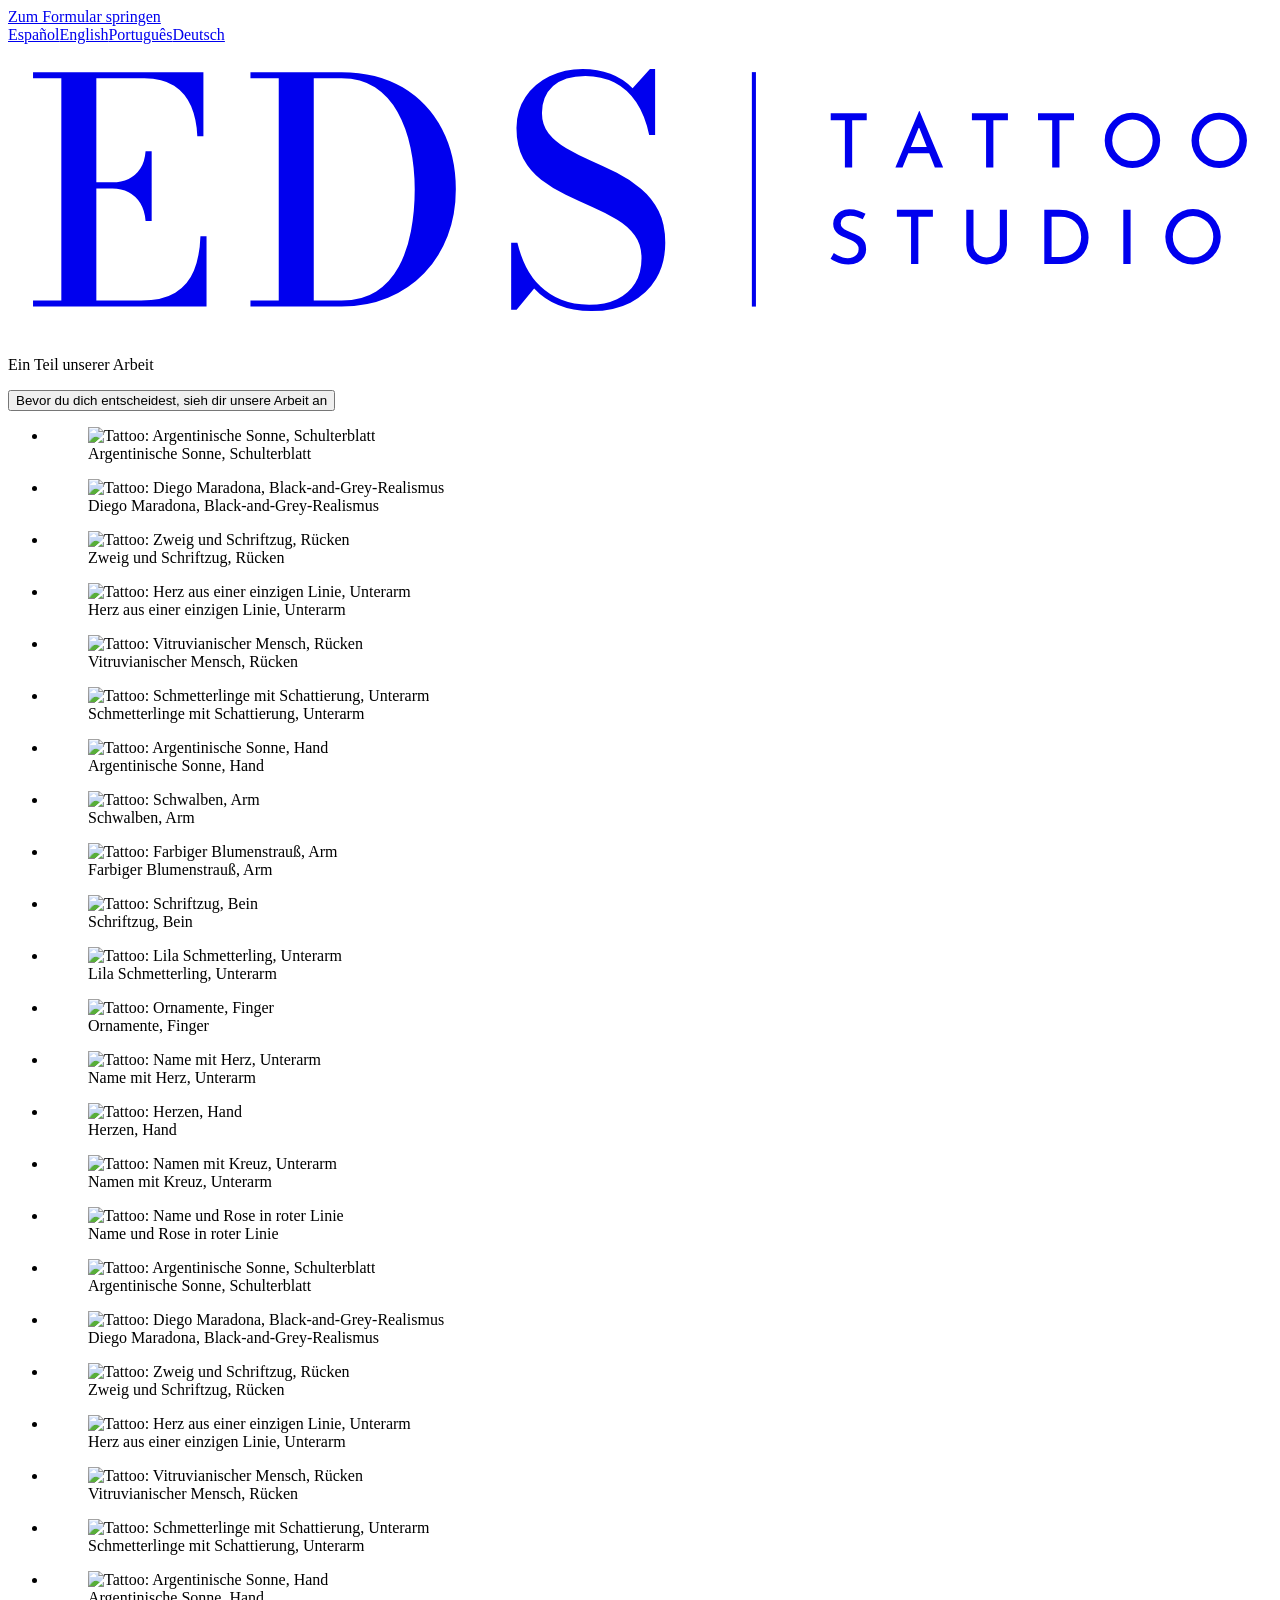
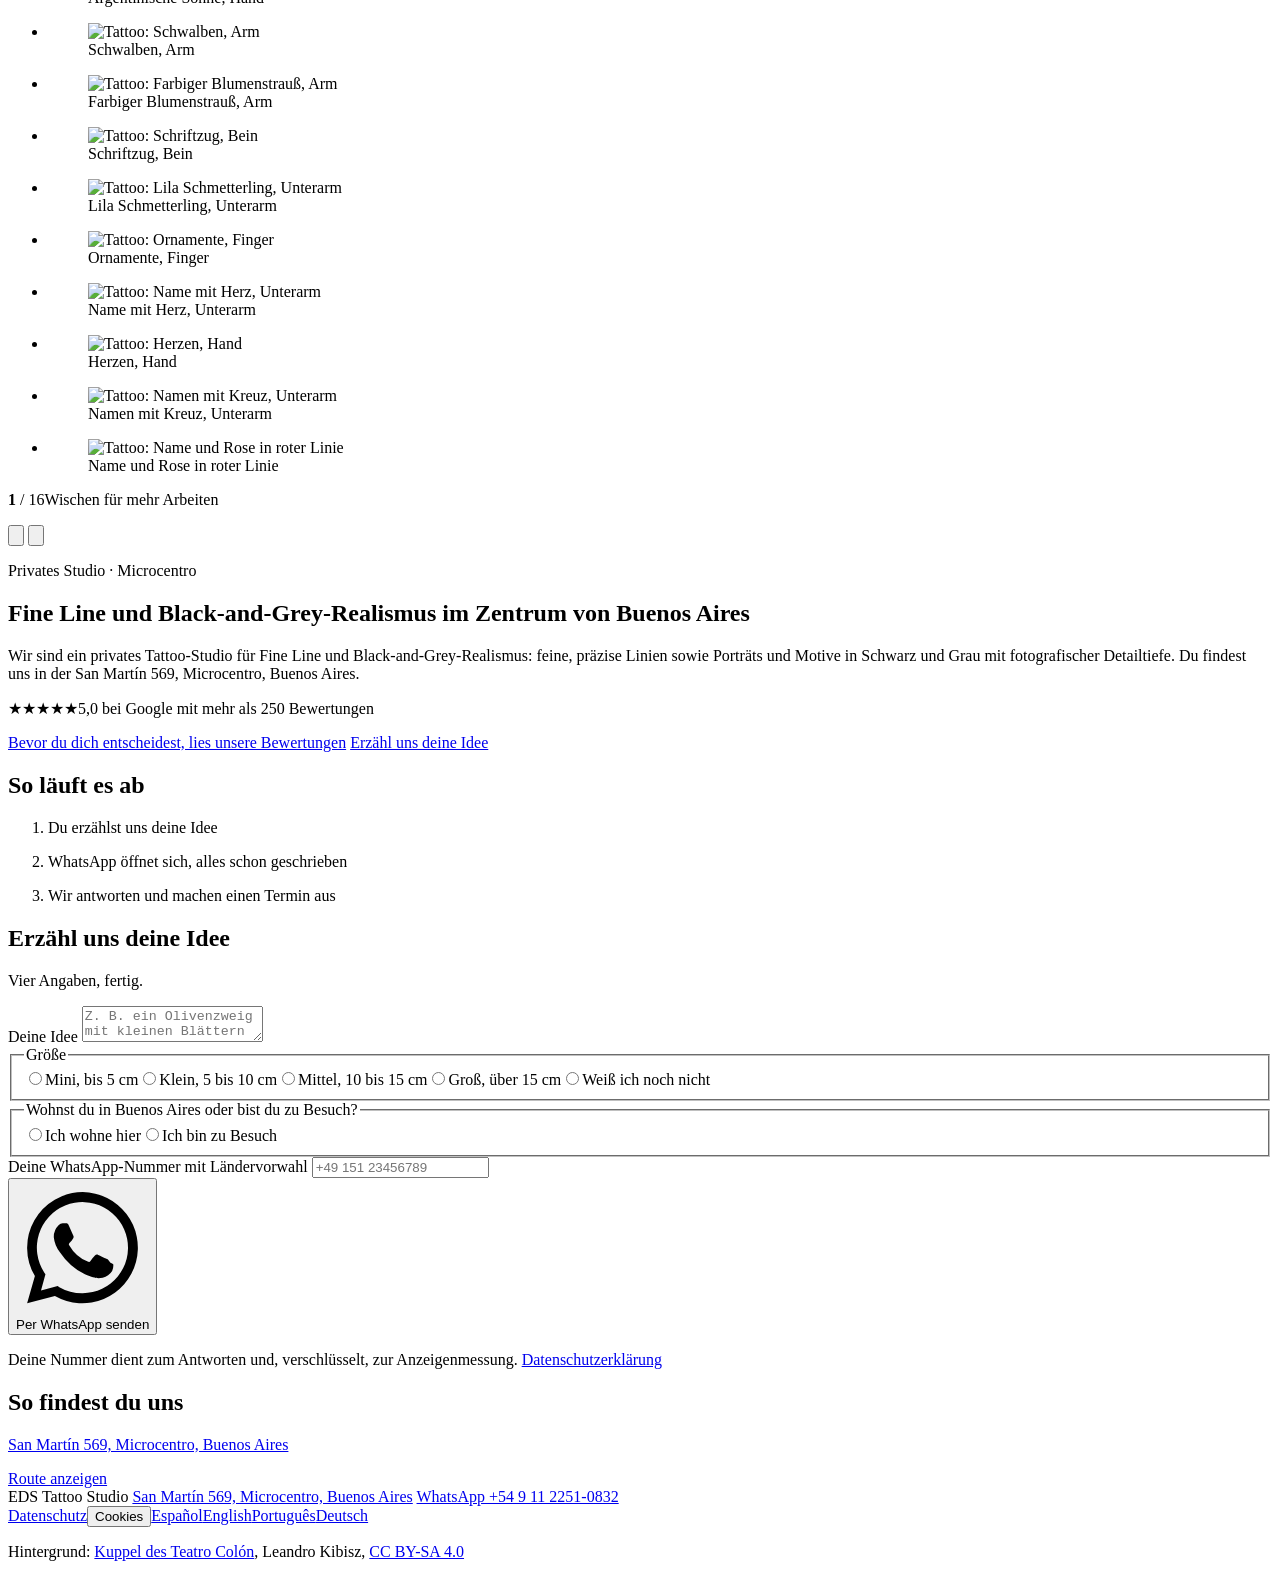
==== commit f79a26be: "Estudio privado: rótulo dorado arriba del título («Estudio privado · Microcentro») y «estudio privad" ====
--- a/public/de/index.html
+++ b/public/de/index.html
@@ -5,7 +5,7 @@
 <meta name="viewport" content="width=device-width, initial-scale=1, viewport-fit=cover">
 <meta name="format-detection" content="address=no">
 <title>Fine-Line- und Realismus-Tattoos in Buenos Aires | EDS Tattoo Studio</title>
-<meta name="description" content="Tattoo-Studio für Fine Line und Black-and-Grey-Realismus im Microcentro von Buenos Aires. 5,0 bei Google mit mehr als 250 Bewertungen. Erzähl uns deine Idee per WhatsApp.">
+<meta name="description" content="Privates Tattoo-Studio für Fine Line und Black-and-Grey-Realismus im Microcentro von Buenos Aires. 5,0 bei Google mit mehr als 250 Bewertungen. Erzähl uns deine Idee per WhatsApp.">
 <link rel="canonical" href="https://edstattoostudio.com/de/">
 <link rel="alternate" hreflang="es" href="https://edstattoostudio.com/es/">
 <link rel="alternate" hreflang="pt" href="https://edstattoostudio.com/pt/">
@@ -21,7 +21,7 @@
 <meta property="og:type" content="website">
 <meta property="og:site_name" content="EDS Tattoo Studio">
 <meta property="og:title" content="Fine-Line- und Realismus-Tattoos in Buenos Aires | EDS Tattoo Studio">
-<meta property="og:description" content="Tattoo-Studio für Fine Line und Black-and-Grey-Realismus im Microcentro von Buenos Aires. 5,0 bei Google mit mehr als 250 Bewertungen. Erzähl uns deine Idee per WhatsApp.">
+<meta property="og:description" content="Privates Tattoo-Studio für Fine Line und Black-and-Grey-Realismus im Microcentro von Buenos Aires. 5,0 bei Google mit mehr als 250 Bewertungen. Erzähl uns deine Idee per WhatsApp.">
 <meta property="og:url" content="https://edstattoostudio.com/de/">
 <meta property="og:image" content="https://edstattoostudio.com/og.jpg">
 <meta property="og:image:width" content="1200">
@@ -33,7 +33,7 @@
 <link rel="preload" href="/assets/fonts/montserrat-latin-400-normal.woff2" as="font" type="font/woff2" crossorigin>
 <link rel="preload" as="image" href="/assets/img/sol-omoplato.5a6cb616.webp" imagesrcset="/assets/img/sol-omoplato-720.25f316c8.webp 720w, /assets/img/sol-omoplato.5a6cb616.webp 1200w" imagesizes="(min-width: 900px) 440px, 84vw" fetchpriority="high">
 <script type="application/ld+json">{"@context": "https://schema.org", "@graph": [{"@type": "WebSite", "@id": "https://edstattoostudio.com/#website", "url": "https://edstattoostudio.com/", "name": "EDS Tattoo Studio", "inLanguage": ["es", "pt", "en", "de"]}, {"@type": "TattooParlor", "@id": "https://edstattoostudio.com/#studio", "name": "EDS Tattoo Studio", "url": "https://edstattoostudio.com/", "image": "https://edstattoostudio.com/og.jpg", "logo": "https://edstattoostudio.com/logo-512.png", "telephone": "+5491122510832", "address": {"@type": "PostalAddress", "streetAddress": "San Martín 569", "postalCode": "C1004AAK", "addressLocality": "Buenos Aires", "addressRegion": "Ciudad Autónoma de Buenos Aires", "addressCountry": "AR"}, "openingHoursSpecification": [{"@type": "OpeningHoursSpecification", "dayOfWeek": ["Monday", "Tuesday", "Wednesday", "Thursday", "Friday", "Saturday", "Sunday"], "opens": "10:00:00", "closes": "20:30:00"}], "sameAs": ["https://www.instagram.com/edstattoostudio1/", "https://www.youtube.com/@EduardoGomezR"]}, {"@type": "WebPage", "@id": "https://edstattoostudio.com/de/#page", "url": "https://edstattoostudio.com/de/", "name": "Fine-Line- und Realismus-Tattoos in Buenos Aires | EDS Tattoo Studio", "inLanguage": "de", "isPartOf": {"@id": "https://edstattoostudio.com/#website"}, "about": {"@id": "https://edstattoostudio.com/#studio"}}]}</script>
-<link rel="stylesheet" href="/assets/css/site.ce520892.css">
+<link rel="stylesheet" href="/assets/css/site.fe4cfe84.css">
 <style>:root{--bg-photo:url("/assets/img/fondo.4ab52b31.webp");--band-photo:url("/assets/img/fondo-arriba.660a09ec.webp")}</style>
 <script src="/assets/js/site.eea3c75b.js" defer></script>
 </head>
@@ -96,8 +96,9 @@
 <div class="wrap"><div class="car-progress" aria-hidden="true"><span id="car-fill"></span></div></div>
 </div>
 <div class="wrap hero-text">
+<p class="kicker">Privates Studio · Microcentro</p>
 <h1 id="h-hero">Fine Line und Black-and-Grey-Realismus im Zentrum von Buenos Aires</h1>
-<p class="lead">Wir sind ein Tattoo-Studio für Fine Line und Black-and-Grey-Realismus: feine, präzise Linien sowie Porträts und Motive in Schwarz und Grau mit fotografischer Detailtiefe. Du findest uns in der San Martín 569, Microcentro, Buenos Aires.</p>
+<p class="lead">Wir sind ein privates Tattoo-Studio für Fine Line und Black-and-Grey-Realismus: feine, präzise Linien sowie Porträts und Motive in Schwarz und Grau mit fotografischer Detailtiefe. Du findest uns in der San Martín 569, Microcentro, Buenos Aires.</p>
 <p class="proof"><span class="stars" aria-hidden="true">★★★★★</span><span>5,0 bei Google mit mehr als 250 Bewertungen</span></p>
 <a class="cue cue-reviews" href="https://www.google.com/maps/search/?api=1&amp;query=EDS%20Tattoo%20Studio&amp;query_place_id=ChIJSbT071_LvJURa8aGV8tGUIY" target="_blank" rel="noopener"><span>Bevor du dich entscheidest, lies unsere Bewertungen</span><span class="cue-arrows" aria-hidden="true"><i></i><i></i><i></i></span></a>
 <a class="btn" id="hero-cta" href="#idea">Erzähl uns deine Idee</a>
